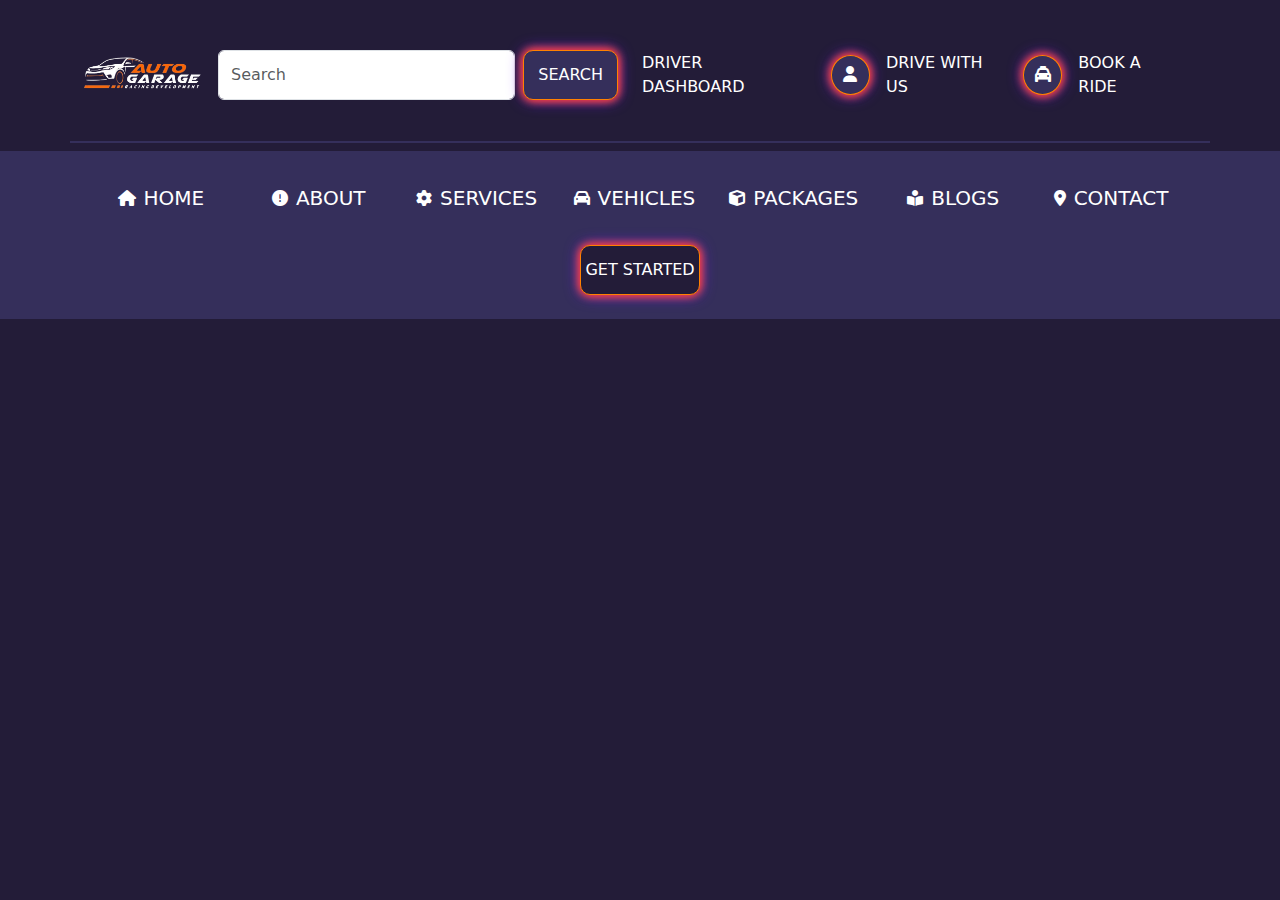
==== index.html @ aa37af59 "still-working" ====
<!DOCTYPE html>
<html lang="en">

<head>
    <meta charset="UTF-8">
    <meta name="viewport" content="width=device-width, initial-scale=1, shrink-to-fit=no">
    <title>Document</title>
    <link rel="stylesheet" href="assets/bootstrap-file/css/bootstrap.min.css">
    <link rel="stylesheet" href="style.css">
    <link rel="stylesheet" href="https://cdnjs.cloudflare.com/ajax/libs/font-awesome/6.7.2/css/all.min.css"
        integrity="sha512-Evv84Mr4kqVGRNSgIGL/F/aIDqQb7xQ2vcrdIwxfjThSH8CSR7PBEakCr51Ck+w+/U6swU2Im1vVX0SVk9ABhg=="
        crossorigin="anonymous" referrerpolicy="no-referrer" />
</head>

<body>
    <script src="assets/bootstrap-file/js/bootstrap.min.js"></script>

    <div class="main">

        <!-- nav-bar working is started -->
        <!-- nav-bar code is uploaded -->
        <nav class="navbar navbar-expand-lg ">
            <div class="container box-1">
                <a class="navbar-brand" href="#"><img src="assets/images/cargo-logo.png" width="120px" alt=""></a>
                <button class="navbar-toggler t-button" type="button" data-bs-toggle="collapse"
                    data-bs-target="#navbarSupportedContent" aria-controls="navbarSupportedContent"
                    aria-expanded="false" aria-label="Toggle navigation">
                    <span class="navbar-toggler-icon"></span>
                </button>
                <div class="collapse navbar-collapse" id="navbarSupportedContent">
                    <div class="div-form">
                        <form class="d-flex my-search-bar" role="search">
                            <input class="form-control me-2" type="search" placeholder="Search" aria-label="Search">
                            <button class="my-btn" type="submit">Search</button>

                            <div class="header-section">
                                <div class="container box-2">
                                    <div class="row">
                                        <div class="col d-flex justify-content-center align-items-center icn">
                                            <i class="fa-solid fa-house icn"></i>
                                            <p class="fw-medium fs-5 mt-3 mx-2">HOME</p>
                                        </div>
                                        <div class="col d-flex justify-content-center align-items-center icn">
                                            <i class="fa-solid fa-circle-exclamation"></i>
                                            <p class="fw-medium fs-5 mt-3 mx-2">ABOUT</p>
                                        </div>
                                        <div class="col d-flex justify-content-center align-items-center icn">
                                            <i class="fa-solid fa-gear"></i>
                                            <p class="fw-medium fs-5 mt-3 mx-2">SERVICES</p>
                                        </div>
                                        <div class="col d-flex justify-content-center align-items-center icn">
                                            <i class="fa-solid fa-car"></i>
                                            <P class="fw-medium fs-5 mt-3 mx-2"> VEHICLES</P>
                                        </div>
                                        <div class="col d-flex justify-content-center align-items-center icn">
                                            <i class="fa-solid fa-cube"></i>
                                            <P class="fw-medium fs-5 mt-3 mx-2">PACKAGES</P>
                                        </div>
                                        <div class="col d-flex justify-content-center align-items-center icn">
                                            <i class="fa-solid fa-book-open-reader"></i>
                                            <P class="fw-medium fs-5 mt-3 mx-2">BLOGS</P>
                                        </div>
                                        <div class="col d-flex justify-content-center align-items-center icn">
                                            <i class="fa-solid fa-location-dot"></i>
                                            <P class="fw-medium fs-5 mt-3 mx-2">CONTACT</P>
                                        </div>
                                        <div class="col d-flex justify-content-center align-items-center">
                                            <button>
                                                GET STARTED
                                            </button>
                                        </div>
                                    </div>
                                </div>
                            </div>

                        </form>
                    </div>
                    <div class="text-1 d-flex justify-content-center align-items-center mx-4 mt-3 fw-medium">
                        <p class="fs-6">DRIVER DASHBOARD</p>
                    </div>
                    <div class="my-icons d-flex justify-content-center align-items-center ">
                        <div class="car-icon">
                            <i class="fa-solid fa-user"></i>
                        </div>
                    </div>

                    <div class="text-1 d-flex justify-content-center align-items-center mx-3 mt-3 fw-medium">
                        <p class="fs-6">DRIVE WITH US </p>
                    </div>

                    <div class="my-icons d-flex justify-content-center align-items-center ">
                        <div class="car-icon">
                            <i class="fa-solid fa-taxi"></i>
                        </div>
                    </div>

                    <div class="text-1 d-flex justify-content-center align-items-center mx-3 mt-3 fw-medium">
                        <p class="fs-6">BOOK A RIDE </p>
                    </div>


                </div>



            </div>
        </nav>
        <!-- nav-bar working is completed -->

        <!-- header-section-working is started -->
        <div class="header-section-1">
            <div class="container box-2">
                <div class="row p-3">
                    <div class="col d-flex justify-content-center align-items-center icn">
                        <i class="fa-solid fa-house icn"></i>
                        <p class="fw-medium fs-5 mt-3 mx-2">HOME</p>
                    </div>
                    <div class="col d-flex justify-content-center align-items-center icn">
                        <i class="fa-solid fa-circle-exclamation"></i>
                        <p class="fw-medium fs-5 mt-3 mx-2">ABOUT</p>
                    </div>
                    <div class="col d-flex justify-content-center align-items-center icn">
                        <i class="fa-solid fa-gear"></i>
                        <p class="fw-medium fs-5 mt-3 mx-2">SERVICES</p>
                    </div>
                    <div class="col d-flex justify-content-center align-items-center icn">
                        <i class="fa-solid fa-car"></i>
                        <P class="fw-medium fs-5 mt-3 mx-2"> VEHICLES</P>
                    </div>
                    <div class="col d-flex justify-content-center align-items-center icn">
                        <i class="fa-solid fa-cube"></i>
                        <P class="fw-medium fs-5 mt-3 mx-2">PACKAGES</P>
                    </div>
                    <div class="col d-flex justify-content-center align-items-center icn">
                        <i class="fa-solid fa-book-open-reader"></i>
                        <P class="fw-medium fs-5 mt-3 mx-2">BLOGS</P>
                    </div>
                    <div class="col d-flex justify-content-center align-items-center icn">
                        <i class="fa-solid fa-location-dot"></i>
                        <P class="fw-medium fs-5 mt-3 mx-2">CONTACT</P>
                    </div>
                    <div class="col d-flex justify-content-center align-items-center gts-btn mt-2 p-2">
                        <button>
                            GET STARTED
                        </button>
                    </div>
                </div>
            </div>
        </div>
        <!-- header-section-working is complted -->

        <!-- content-section is started -->
        <div class="content-section">
            <div class="container">

              
            </div>
        </div>


















    </div>
</body>

</html>
---- style.css ----
*{
    margin: 0;
    padding: 0;
box-sizing: border-box;
}

body{
    background-color: #231c38;
}

.box-1{
    background-color: #231c38;
    width: 100%;
    height: 15vh;
    /* box-shadow: 0 -5 10px #FF1E53, 0 -5 10px #FF8101, 0 -5 15px #6720FF; */
    border-bottom: 2px solid #352f5b;
}

.t-button{
    background-color: white;
}

.my-search-bar{
    width: 400px;
    height: 50px;
    /* background-color: palevioletred; */
    border-radius: 15px;
    /* color: white; */
    
}
.my-btn{
width: 130px;
height: 50px;
background-color: #352f5b;

border-radius: 10px;
border: none;
color: white;
border: 5px solid #6720FF #FF1E5E #FF8101;
}

.my-btn {
    border: 1px solid #FF8101;
    /* padding: 20px; */
    color: white;
    background-color: #352f5b; /* Dark Background for Glow Effect */
    text-align: center;
    text-transform: uppercase;
    box-shadow: 0 0 10px #FF1E53, 0 0 10px #FF8101, 0 0 15px #6720FF;
}


.my-icons{
    width: 40px;
    height: 40px;
    border-radius: 50%;
    background-color: #352f5b;
    color: white;
}

.my-icons{
    border: 1px solid #FF8101;
    /* padding: 20px; */
    color: white;
    background-color: #352f5b; /* Dark Background for Glow Effect */
    text-align: center;
    text-transform: uppercase;
    box-shadow: 0 0 10px #FF1E53, 0 0 10px #FF8101, 0 0 15px #6720FF;
}



.div-form{
    /* background-color: brown; */
    color: white;
}

.text-1{
    display: inline-block;
    position: relative;
    color: white;
    cursor: pointer;
}

.text-1::after {
    content: "";
    position: absolute;
    left: 0;
    bottom: -3px; /* Underline position */
    width: 0;
    height: 2px; /* Underline thickness */
    box-shadow: 0 0 10px #FF1E53, 0 0 10px #FF8101, 0 0 15px #6720FF;
    background-color: #FF8101; /* Underline color */
    transition: width 0.3s ease-in-out;
}

.text-1:hover::after {
    width: 100%; /* Full underline on hover */
}

.header-section-1{
    background-color: #352f5b;
}


.box-2{
    /* background-color: #FF1E5E; */
}

.row{
    /* background-color: yellowgreen; */

}

.col{
/* background-color: lightblue; */
}

.icn{
    color: white;
    cursor: pointer;
    display: inline-block;
    position: relative;
}

.icn::after {
    content: "";
    position: absolute;
    left: 0;
    bottom: -3px; /* Underline position */
    width: 0;
    height: 2px; /* Underline thickness */
    box-shadow: 0 0 10px #FF1E53, 0 0 10px #FF8101, 0 0 15px #6720FF;
    background-color: #FF8101; /* Underline color */
    transition: width 0.3s ease-in-out;
}

.icn:hover::after {
    width: 100%; /* Full underline on hover */
}



.gts-btn button{
    width: 120px;
    height: 50px;
    color: white;
     background-color: #231c38;
     border-radius: 10px;
     border:1px solid #FF8101;
    box-shadow: 0 0 10px #FF1E53, 0 0 10px #FF8101, 0 0 15px #6720FF;
}

.gts-btn button:hover{
    background-color: #352f5b;
    border: 1px solid white;
}




















/* Extra small devices (phones, less than 576px) */
@media (max-width: 575.98px) {
    body {
      /* background-color: lightblue; */
    }

    .header-section{
        display: none;
    }

    .header-section-1{
        display: none;
    }
  }
  
  /* Small devices (tablets, 576px and up) */
  @media (min-width: 576px) and (max-width: 767.98px) {
    body {
      /* background-color: lightgreen; */
    }

    .header-section{
        display: none;
    }
    .header-section-1{
        display: none;
    }

  }
  
  /* Medium devices (desktops, 768px and up) */
  @media (min-width: 768px) and (max-width: 991.98px) {
    body {
      /* background-color: lightcoral; */
    }

    .header-section{
        display: none;
    }

    .header-section-1{
        display: none;
    }
  }
  
  /* Large devices (large desktops, 992px and up) */
  @media (min-width: 992px) and (max-width: 1199.98px) {
    body {
      /* background-color: lightgoldenrodyellow; */
    }

    .header-section{
        display: none;
    }
  }
  
  /* Extra large devices (1200px and up) */
  @media (min-width: 1200px) {
    body {
      /* background-color: lightgray; */
    }
.header-section{
    display: none;
}



  }
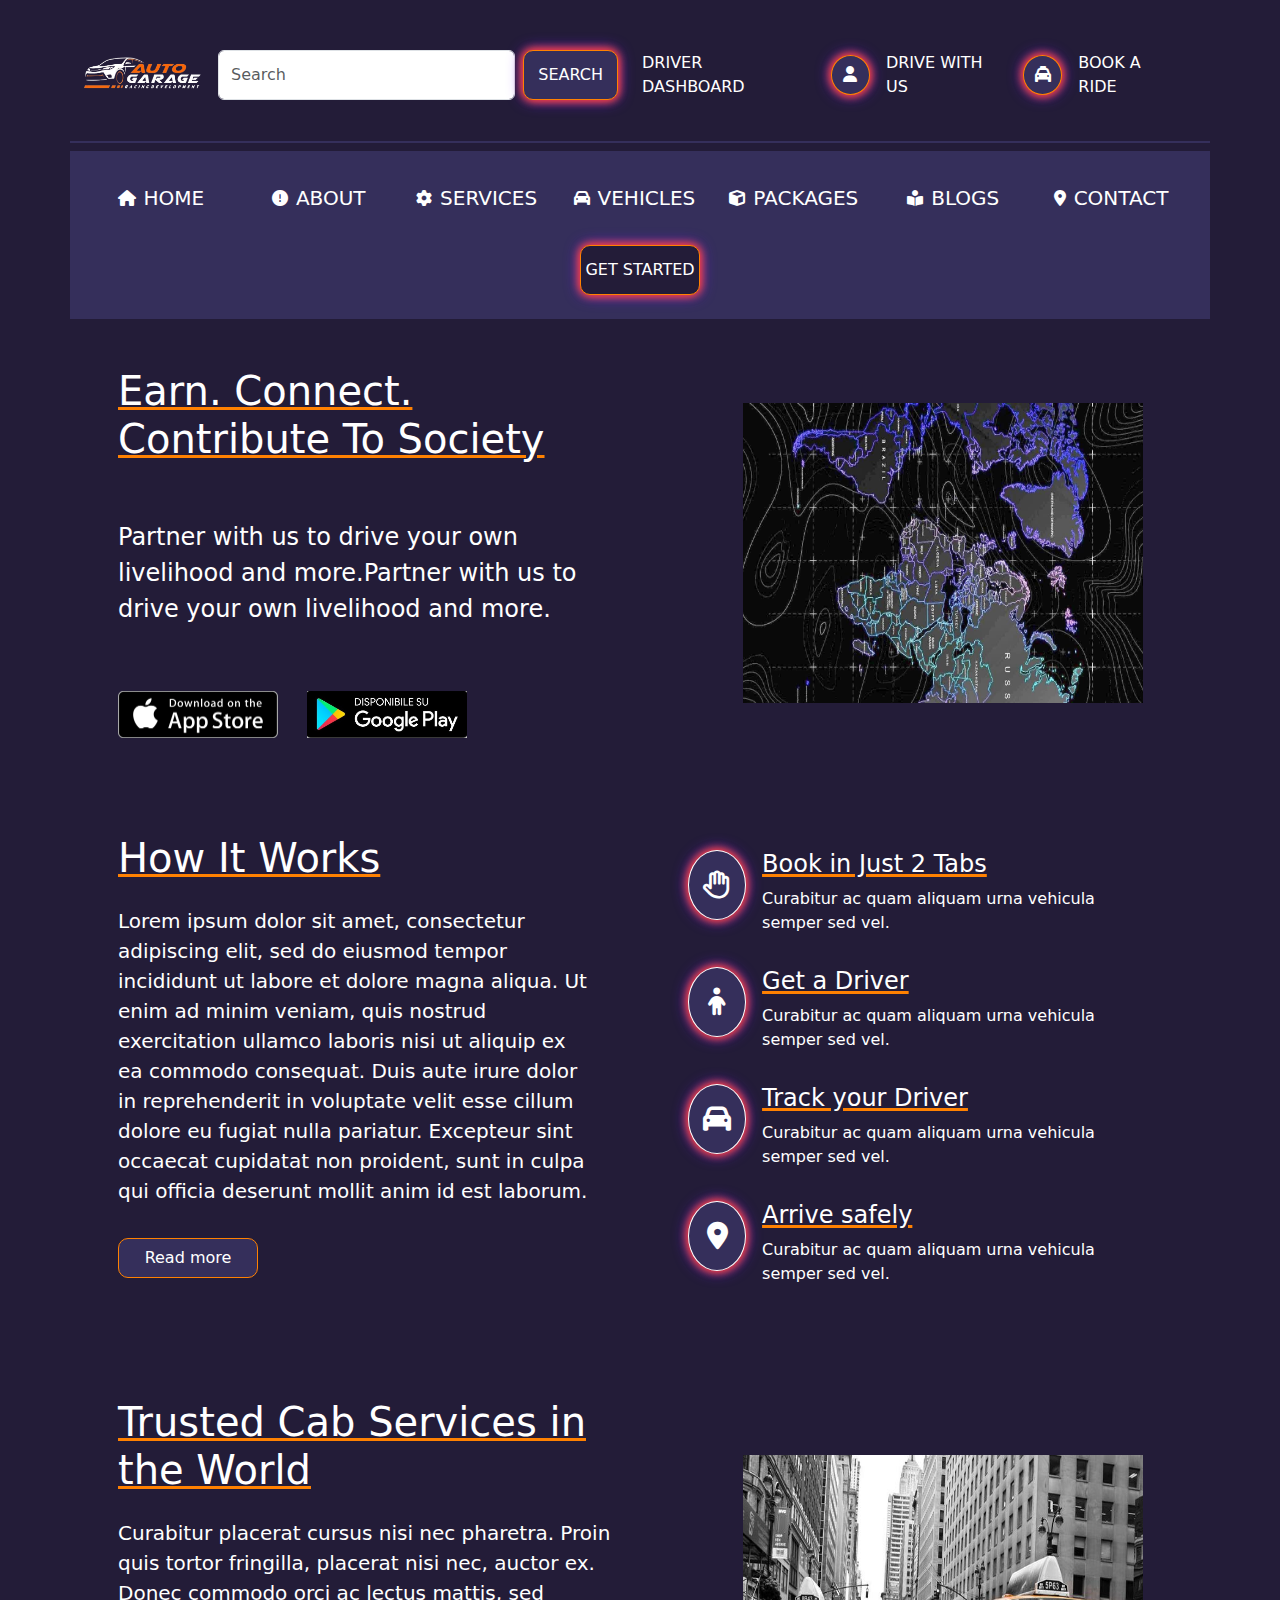
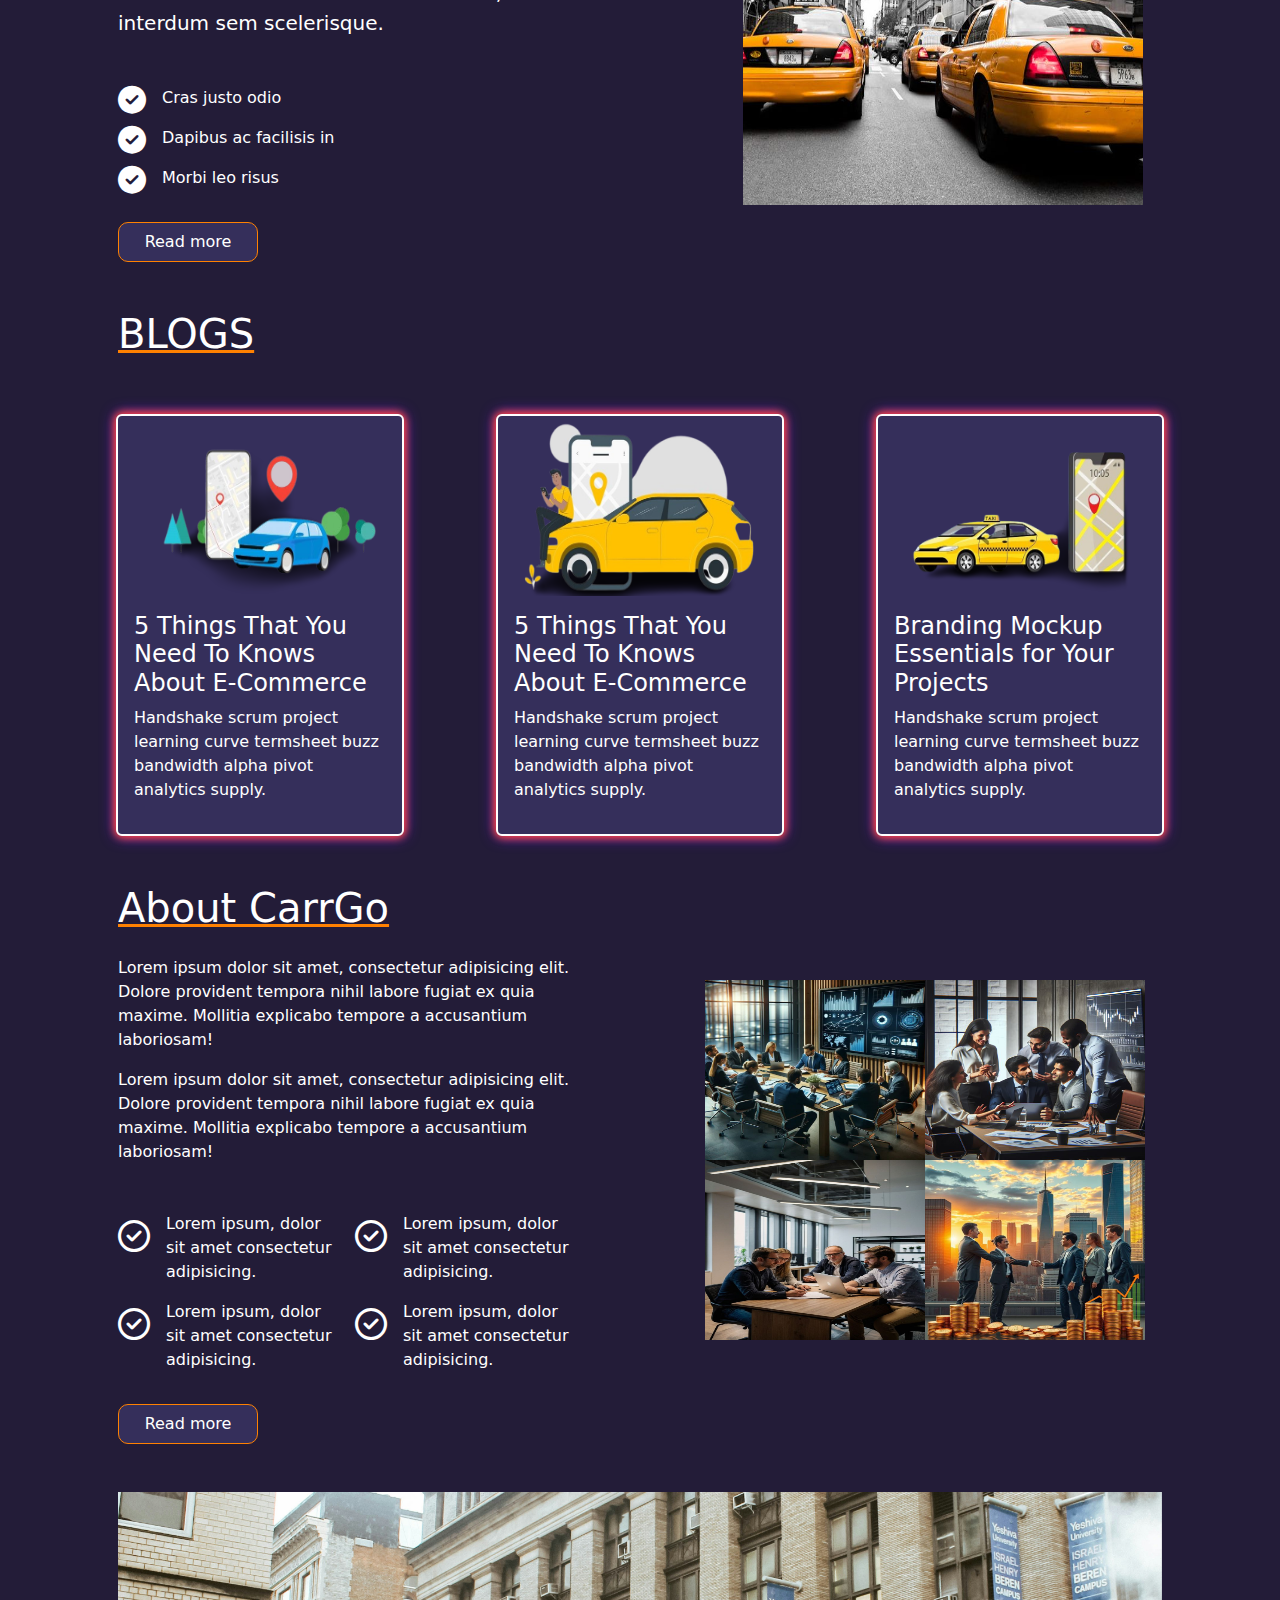
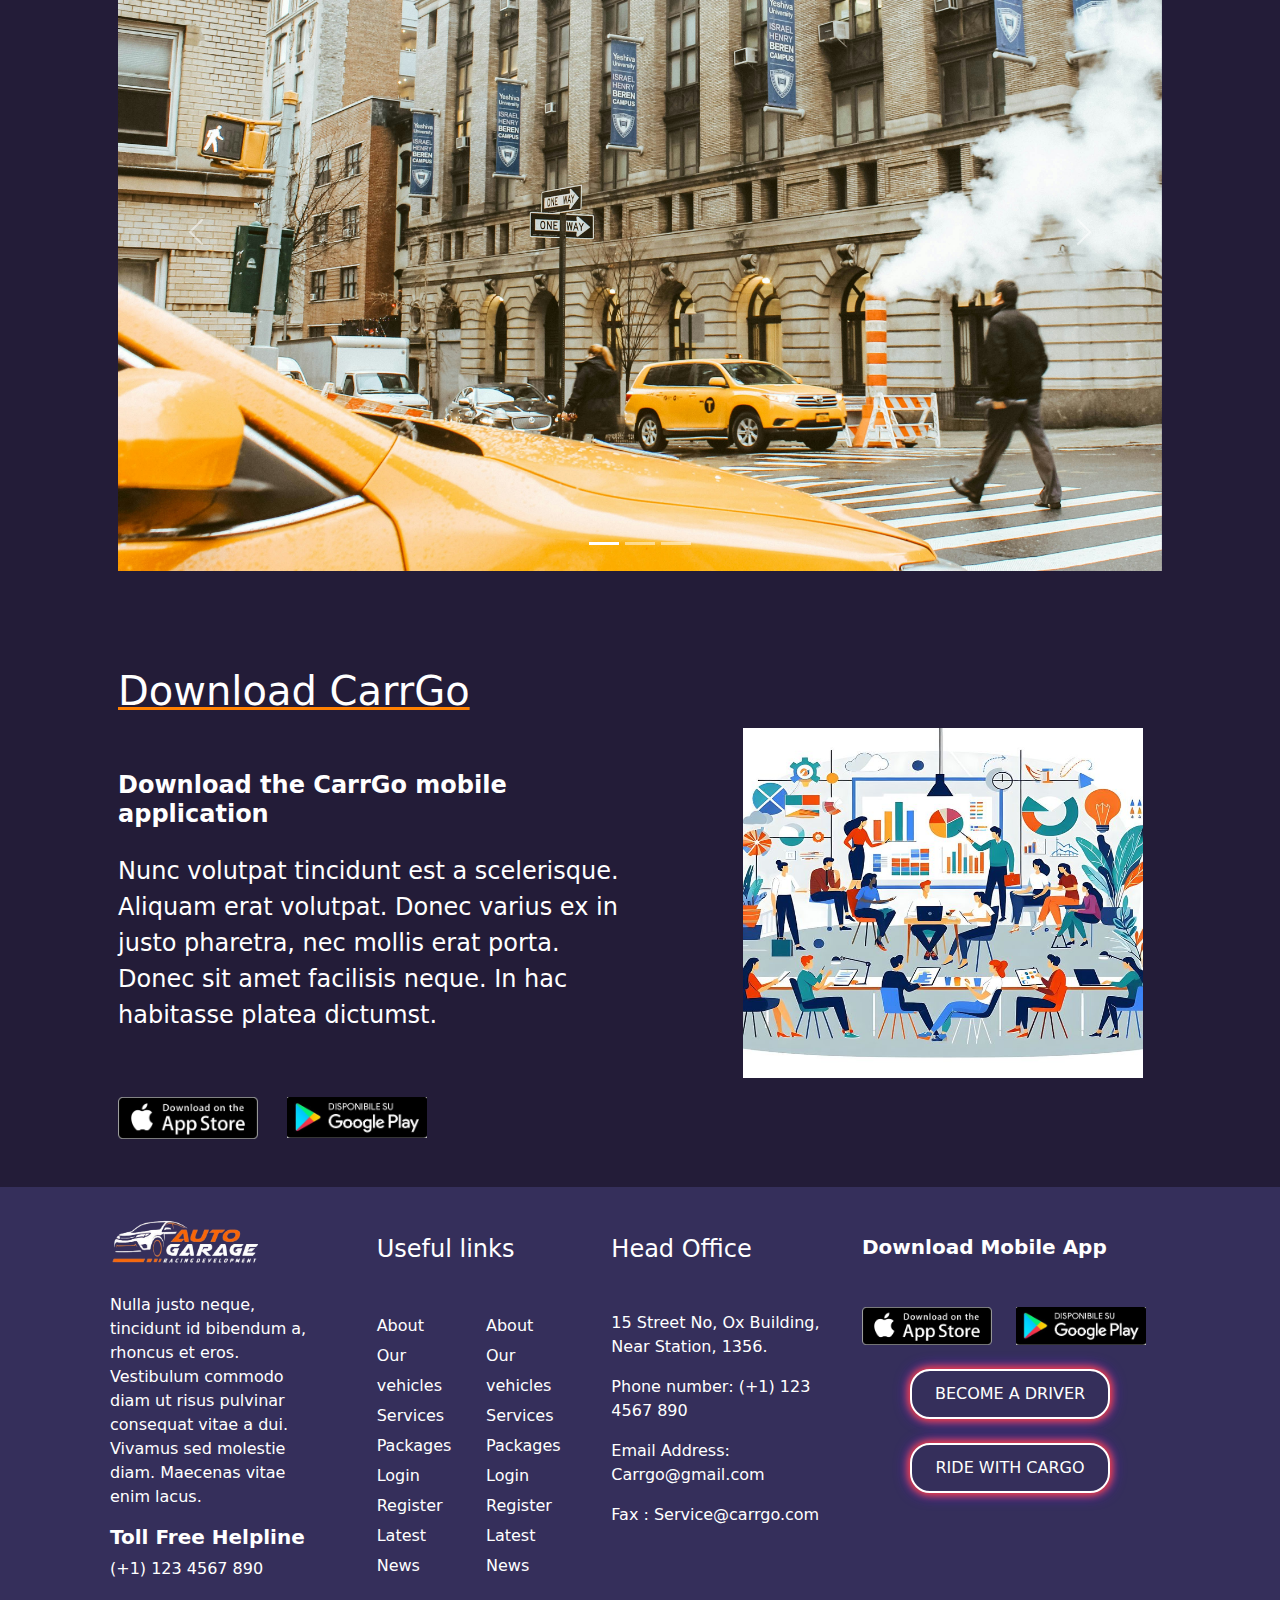
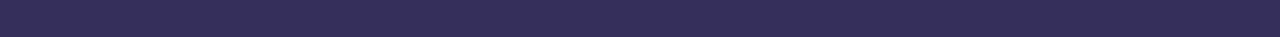
==== commit bf621b86: "Alhumdulillah finally landing page is done" ====
--- a/index.html
+++ b/index.html
@@ -149,32 +149,518 @@
         </div>
         <!-- header-section-working is complted -->
 
-        <!-- content-section is started -->
+        <!-- content-section-1 is started -->
         <div class="content-section">
             <div class="container">
 
-              
-            </div>
-        </div>
-
-
-
-
-
-
-
-
-
-
-
-
-
-
-
-
-
+                <div class="row">
+
+                    <div class="col-sm c-r-1 d-flex flex-column p-5">
+
+                        <h1 class="heading-1 fs-1">
+                            Earn. Connect. Contribute To Society
+                        </h1>
+
+                        <p class="text-2 fs-4 mt-5">Partner with us to drive your own livelihood and more.Partner with
+                            us to drive your own livelihood and more.</p>
+
+                        <div class="div-image  mt-5">
+
+                            <div class="images-apple-playstore">
+                                <img src="assets/images/app-store.png" alt="" width="160px " class="hover">
+                                <img src="assets/images/a154ed195519b1d7aa45cde1a9771713.jpg" alt="" width="160px"
+                                    class="mx-4 hover">
+                            </div>
+
+                        </div>
+
+
+                    </div>
+
+                    <div class="col-sm c-r-2 d-flex justify-content-center align-items-center">
+                        <div class="map-img">
+                            <img src="assets/images/map-1.jpg" alt="">
+                        </div>
+
+
+
+                    </div>
+
+
+                </div>
+
+
+            </div>
+        </div>
+
+        <!-- content-section-1 is completed -->
+
+        <!-- content-section-2 is started now -->
+        <div class="container">
+            <div class="row">
+
+                <div class="col-sm p-5">
+
+                    <h1 class="heading-1">How It Works</h1>
+
+                    <p class="text-2 fs-5 mt-4">Lorem ipsum dolor sit amet, consectetur adipiscing elit, sed do eiusmod
+                        tempor incididunt ut labore et dolore magna aliqua. Ut enim ad minim veniam, quis nostrud
+                        exercitation ullamco laboris nisi ut aliquip ex ea commodo consequat. Duis aute irure dolor in
+                        reprehenderit in voluptate velit esse cillum dolore eu fugiat nulla pariatur. Excepteur sint
+                        occaecat cupidatat non proident, sunt in culpa qui officia deserunt mollit anim id est laborum.
+                    </p>
+
+                    <button class="read-more-button mt-3"> Read more</button>
+
+                </div>
+
+                <div class="col-sm p-5">
+                    <div class="one-main-div d-flex mt-3">
+                        <div class="one-div d-flex justify-content-center align-items-center">
+                            <i class="fa-regular fa-hand hand-color fs-3"></i>
+                        </div>
+
+                        <div class="hand-text mx-3">
+                            <h1 class="heading-1 fs-4">Book in Just 2 Tabs</h1>
+                            <p class="text-2 fs-6">Curabitur ac quam aliquam urna vehicula semper sed vel.</p>
+                        </div>
+
+                    </div>
+
+                    <div class="one-main-div d-flex mt-3">
+                        <div class="one-div d-flex justify-content-center align-items-center">
+                            <i class="fa-solid fa-child hand-color fs-3"></i>
+                        </div>
+
+
+                        <div class="hand-text mx-3">
+                            <h1 class="heading-1 fs-4">Get a Driver</h1>
+                            <p class="text-2 fs-6">Curabitur ac quam aliquam urna vehicula semper sed vel.</p>
+                        </div>
+
+                    </div>
+
+                    <div class="one-main-div d-flex mt-3">
+                        <div class="one-div d-flex justify-content-center align-items-center">
+                            <i class="fa-solid fa-car  hand-color fs-3"></i>
+                        </div>
+
+                        <div class="hand-text mx-3">
+                            <h1 class="heading-1 fs-4">Track your Driver</h1>
+                            <p class="text-2 fs-6">Curabitur ac quam aliquam urna vehicula semper sed vel.</p>
+                        </div>
+
+                    </div>
+
+                    <div class="one-main-div d-flex mt-3">
+                        <div class="one-div d-flex justify-content-center align-items-center">
+                            <i class="fa-solid fa-location-dot hand-color fs-3"></i>
+                        </div>
+
+                        <div class="hand-text mx-3">
+                            <h1 class="heading-1 fs-4">Arrive safely</h1>
+                            <p class="text-2 fs-6">Curabitur ac quam aliquam urna vehicula semper sed vel.</p>
+                        </div>
+
+                    </div>
+                </div>
+            </div>
+        </div>
+        <!-- content-section-2 is complted now -->
+
+        <!-- content-section-3 is started now -->
+
+        <div class="container">
+            <div class="row">
+                <div class="col-sm p-5">
+
+                    <h1 class="heading-1">Trusted Cab Services
+                        in the World</h1>
+                    <p class="text-2 fs-5 mt-4">
+                        Curabitur placerat cursus nisi nec pharetra. Proin quis tortor fringilla, placerat nisi nec,
+                        auctor ex. Donec commodo orci ac lectus mattis, sed interdum sem scelerisque.
+                    </p>
+
+
+                    <div class="check-div d-flex mt-5">
+                        <i class="fa-solid fa-circle-check hand-color fs-3"></i>
+                        <p class="text-2 fs-6 mx-3">Cras justo odio</p>
+                    </div>
+
+                    <div class="check-div d-flex">
+                        <i class="fa-solid fa-circle-check hand-color fs-3"></i>
+                        <p class="text-2 fs-6 mx-3">Dapibus ac facilisis in</p>
+                    </div>
+
+                    <div class="check-div d-flex">
+                        <i class="fa-solid fa-circle-check hand-color fs-3"></i>
+                        <p class="text-2 fs-6 mx-3">Morbi leo risus</p>
+                    </div>
+
+                    <button class="read-more-button mt-3"> Read more</button>
+
+                </div>
+
+                <div class="col-sm d-flex justify-content-center align-items-center ">
+                    <div class="car-img">
+                        <img src="assets/images/car-taxi.jpg" alt="">
+                    </div>
+                </div>
+            </div>
+        </div>
+
+        <!-- content-section-3 is completed now -->
+
+        <!-- content-section-5 heading is started now  -->
+        <div class="container">
+            <div class="row">
+                <div class="col-sm px-5">
+                    <h1 class="heading-1">
+                        BLOGS
+                    </h1>
+                </div>
+            </div>
+        </div>
+        <!-- content-section-5 heading is completed now  -->
+
+
+        <!-- content-section-5 is started now -->
+        <div class="container">
+
+            <div class="row">
+
+                <div class="col-sm box-4 d-flex justify-content-center mt-5">
+                    <div class="card card-1" style="width: 18rem;">
+                        <div class="car-1-img mx-4">
+                            <img src="assets/images/car-2.png" class="card-img-top" alt="...">
+                        </div>
+                        <div class="card-body">
+                            <h4 class="text-3">5 Things That You Need To Knows About E-Commerce</h4>
+                            <p class="text-3">Handshake scrum project learning curve termsheet buzz bandwidth alpha
+                                pivot analytics supply.</p>
+                        </div>
+                    </div>
+                </div>
+
+
+                <div class="col-sm d-flex justify-content-center mt-5">
+                    <div class="card card-1" style="width: 18rem;">
+                        <div class="car-1-img mx-3">
+                            <img src="assets/images/car-3-removebg-preview.png" class="card-img-top" alt="...">
+                        </div>
+                        <div class="card-body">
+                            <h4 class="text-3">5 Things That You Need To Knows About E-Commerce</h4>
+                            <p class="text-3">Handshake scrum project learning curve termsheet buzz bandwidth alpha
+                                pivot analytics supply.</p>
+                        </div>
+                    </div>
+
+                </div>
+
+
+                <div class="col-sm d-flex justify-content-center mt-5">
+
+                    <div class="card card-1" style="width: 18rem;">
+                        <div class="car-1-img mx-3">
+                            <img src="assets/images/car-4.png" class="card-img-top" alt="...">
+                        </div>
+                        <div class="card-body">
+                            <h4 class="text-3">Branding Mockup Essentials for Your Projects</h4>
+                            <p class="text-3">Handshake scrum project learning curve termsheet buzz bandwidth alpha
+                                pivot analytics supply.</p>
+                        </div>
+                    </div>
+
+                </div>
+
+            </div>
+        </div>
+        <!-- content-section-5 is complted now -->
+
+        <!-- content-section-6 is started now -->
+        <div class="container mt-5">
+
+            <div class="row">
+
+                <div class="col-sm px-5">
+                    <h1 class="heading-1">About CarrGo</h1>
+
+                    <p class="text-3 mt-4">Lorem ipsum dolor sit amet, consectetur adipisicing elit. Dolore provident
+                        tempora nihil labore fugiat ex quia maxime. Mollitia explicabo tempore a accusantium laboriosam!
+                    </p>
+
+                    <p class="text-3">Lorem ipsum dolor sit amet, consectetur adipisicing elit. Dolore provident tempora
+                        nihil labore fugiat ex quia maxime. Mollitia explicabo tempore a accusantium laboriosam!</p>
+
+                    <div class="my-second-icons-div d-flex mt-5">
+                        <div class="right-check-icons d-flex ">
+
+                            <i class="fa-regular fa-circle-check hand-color fs-2 mt-2"></i>
+                            <p class="text-3 mx-3">Lorem ipsum, dolor sit amet consectetur adipisicing.</p>
+                        </div>
+
+                        <div class="right-check-icons d-flex ">
+
+                            <i class="fa-regular fa-circle-check hand-color fs-2 mt-2"></i>
+                            <p class="text-3 mx-3">Lorem ipsum, dolor sit amet consectetur adipisicing.</p>
+                        </div>
+
+                    </div>
+
+                    <div class="my-second-icons-div d-flex">
+                        <div class="right-check-icons d-flex ">
+
+                            <i class="fa-regular fa-circle-check hand-color fs-2 mt-2"></i>
+                            <p class="text-3 mx-3">Lorem ipsum, dolor sit amet consectetur adipisicing.</p>
+                        </div>
+
+                        <div class="right-check-icons d-flex ">
+
+                            <i class="fa-regular fa-circle-check hand-color fs-2 mt-2"></i>
+                            <p class="text-3 mx-3">Lorem ipsum, dolor sit amet consectetur adipisicing.</p>
+                        </div>
+
+                    </div>
+
+                    <button class="read-more-button mt-3"> Read more</button>
+
+                </div>
+
+
+
+                <div class="col-sm p-5">
+
+                    <div class="collage-image-2 d-flex justify-content-center mt-5">
+                        <div class="collage-image-child-1">
+                            <img src="assets/images/collage-2.jpg" alt="">
+                        </div>
+
+                        <div class="collage-image-child-2">
+                            <img src="assets/images/collage-1.jpg" alt="">
+                        </div>
+
+
+                    </div>
+
+                    <div class="collage-image-2 d-flex justify-content-center">
+                        <div class="collage-image-child-1">
+                            <img src="assets/images/collage-4.jpg" alt="">
+                        </div>
+
+                        <div class="collage-image-child-2">
+                            <img src="assets/images/collage-3.jpg" alt="">
+                        </div>
+
+
+                    </div>
+
+
+                </div>
+
+            </div>
+
+        </div>
+<!-- content-section-6 is completed now -->
+
+<!-- content-secction-7 is started-now  -->
+
+<div class="container p-5">
+
+    <div id="carouselExampleIndicators" class="carousel slide" data-bs-ride="carousel">
+        <div class="carousel-indicators">
+          <button type="button" data-bs-target="#carouselExampleIndicators" data-bs-slide-to="0" class="active" aria-current="true" aria-label="Slide 1"></button>
+          <button type="button" data-bs-target="#carouselExampleIndicators" data-bs-slide-to="1" aria-label="Slide 2"></button>
+          <button type="button" data-bs-target="#carouselExampleIndicators" data-bs-slide-to="2" aria-label="Slide 3"></button>
+        </div>
+        <div class="carousel-inner">
+          <div class="carousel-item active">
+            <img src="assets/images/taxi1.jpg" class="d-block w-100" alt="...">
+          </div>
+          <div class="carousel-item">
+            <img src="assets/images/taxi-3.jpg" class="d-block w-100" alt="...">
+          </div>
+          <div class="carousel-item">
+            <img src="assets/images/new-york-2253292_1280.jpg" class="d-block w-100" alt="...">
+          </div>
+        </div>
+        <button class="carousel-control-prev" type="button" data-bs-target="#carouselExampleIndicators" data-bs-slide="prev">
+          <span class="carousel-control-prev-icon" aria-hidden="true"></span>
+          <span class="visually-hidden">Previous</span>
+        </button>
+        <button class="carousel-control-next" type="button" data-bs-target="#carouselExampleIndicators" data-bs-slide="next">
+          <span class="carousel-control-next-icon" aria-hidden="true"></span>
+          <span class="visually-hidden">Next</span>
+        </button>
+      </div>
+
+</div>
+
+<!-- content-secction-7 is complted-now  -->
+
+<!-- content-section-8 is started now -->
+<div class="container">
+
+    <div class="row">
+
+
+        <div class="col-sm c-r-1 d-flex flex-column p-5">
+
+            <h1 class="heading-1 fs-1">
+                Download CarrGo
+            </h1>
+
+            <h4 class="text-3 fw-bold mt-5">Download the CarrGo mobile application</h4>
+
+            <p class="text-2 fs-4 fw-light mt-3">Nunc volutpat tincidunt est a scelerisque. Aliquam erat volutpat. Donec varius ex in justo pharetra, nec mollis erat porta. Donec sit amet facilisis neque. In hac habitasse platea dictumst.</p>
+
+            <div class="div-image-1  mt-5">
+
+                <div class="images-apple-playstore-again-responsive">
+                    <img src="assets/images/app-store.png" alt="" width="140px " class="hover">
+                    <img src="assets/images/a154ed195519b1d7aa45cde1a9771713.jpg" alt="" width="140px"
+                        class="mx-4 hover">
+                </div>
+
+            </div>
+
+
+        </div>
+
+        <div class="col-sm c-r-2 d-flex justify-content-center align-items-center">
+            <div class="map-imges">
+                <img src="assets/images/illustrator.jpg" alt="">
+            </div>
+
+
+
+        </div>
+
+
+       
 
     </div>
+
+</div>
+<!-- content-section-8 is completed now -->
+
+<!--last-footer- is started now-->
+<footer>
+ <div class="container last-footer-container">
+
+    <div class="row p-4">
+
+
+<div class="col-sm footer-first-col px-3">
+
+    <div class="logo-img mt-2">
+        <img src="assets/images/cargo-logo.png" alt="">
+    </div>
+
+    <p class="text-2 mt-4">Nulla justo neque, tincidunt id bibendum a, rhoncus et eros. Vestibulum commodo diam ut risus pulvinar consequat vitae a dui. Vivamus sed molestie diam. Maecenas vitae enim lacus.</p>
+
+    <h3 class="text-2 fs-5 fw-bold ">Toll Free Helpline</h3>
+    <p class="text-2">
+        (+1) 123 4567 890
+    </p>
+</div>
+<div class="col-sm footer-second-col px-3">
+<h4 class="text-2 mx-3 mt-4 ">
+    Useful links
+</h4>
+
+<div class="ul-div d-flex">
+
+<ul class="mt-4 p-3 ">
+    <li class="text-2">About</li>
+    <li class="text-2">Our vehicles</li>
+    <li class="text-2">Services</li>
+    <li class="text-2">Packages</li>
+    <li class="text-2">Login</li>
+    <li class="text-2">Register</li>
+    <li class="text-2">Latest News</li>
+</ul>
+
+<ul class="mt-4 p-3">
+    <li class="text-2">About</li>
+    <li class="text-2">Our vehicles</li>
+    <li class="text-2">Services</li>
+    <li class="text-2">Packages</li>
+    <li class="text-2">Login</li>
+    <li class="text-2">Register</li>
+    <li class="text-2">Latest News</li>
+</ul>
+
+</div>
+
+</div>
+<div class="col-sm footer-second-col px-3">
+    <h4 class="text-2 mt-4">
+        Head Office
+    </h4>
+
+    <p class="text-2 mt-5">15 Street No, Ox Building,
+        Near Station, 1356.</p>
+
+        <p class="text-2">Phone number: (+1) 123 4567 890</p>
+        <p class="text-2">
+            Email Address: Carrgo@gmail.com
+        </p>
+
+        <p class="text-2">Fax : Service@carrgo.com</p>
+
+   
+
+</div>
+<div class="col-sm footer-second-col px-3">
+    <h4 class="text-2 mt-4 fs-5 fw-bold">
+        Download Mobile App
+    </h4>
+    <div class="div-image-4  mt-5">
+
+        <div class="images-apple-playstore d-flex">
+            <img src="assets/images/app-store.png" alt="" width="130px " class="hover">
+            <img src="assets/images/a154ed195519b1d7aa45cde1a9771713.jpg" alt="" width="130px"
+                class="mx-4 hover">
+        </div>
+
+        <button class="second-last-button mt-4 mx-5">
+            BECOME A DRIVER
+        </button>
+
+        <button class="last-button mt-4 mx-5 ">
+           RIDE WITH CARGO
+        </button>
+
+
+</div>
+
+    </div>
+  
+ </div>
+
+
+
+
+
+
+
+
+
+
+
+
+
+
+
+
+
+
+
+    </div>
+</footer>
+
+<!--last-footer- is compltednow-->
+
 </body>
 
 </html>--- a/style.css
+++ b/style.css
@@ -98,7 +98,7 @@
     width: 100%; /* Full underline on hover */
 }
 
-.header-section-1{
+.box-2{
     background-color: #352f5b;
 }
 
@@ -156,9 +156,229 @@
     border: 1px solid white;
 }
 
-
-
-
+.container{
+    /* border: 2px solid yellowgreen; */
+}
+
+.heading-1{
+    color: white;
+}
+
+.text-2{
+    color: white;
+}
+
+.images-apple-playstore{
+    cursor: pointer;
+}
+
+.hover:hover{
+    transform: scale(1.1);
+    border: 1px solid white;
+    box-shadow: 0 0 10px #FF1E53, 0 0 10px #FF8101, 0 0 15px #6720FF;
+}
+
+.col-6{
+    border: 2px solid white;
+}
+.map-img{
+    background-color: red;
+    width: 400px;
+    height: 300px;
+
+}
+
+.map-img img{
+    width: 100%;
+    height: 100%;
+}
+
+.heading-1{
+    text-decoration: 3px solid #FF8101 underline;
+}
+
+.read-more-button{
+    width: 140px;
+    height: 40px;
+    background-color:#352f5b;
+    color: white;
+    border-radius: 10px;
+    border: 1px solid #FF8101;
+}
+
+.read-more-button:hover{
+transform: scale(1.1);
+border: 1px solid white;
+box-shadow: 0 0 10px #FF1E53, 0 0 10px #FF8101, 0 0 15px #6720FF;
+}
+
+.one-div{
+    background-color: #352f5b;
+    border: 1px solid white;
+    width: 70px;
+    height: 70px;
+    border-radius: 50%;
+box-shadow: 0 0 10px #FF1E53, 0 0 10px #FF8101, 0 0 15px #6720FF;
+
+}
+
+.hand-color{
+    color: white;
+}
+
+.text-2{
+    /* background-color: yellowgreen; */
+}
+
+
+.one-main-div{
+    /* background-color: palevioletred; */
+    /* border: 1px solid white; */
+    /* border-radius: 10px; */
+}
+
+.car-img{
+    width: 400px;
+    height: 350px;
+/* background-color: yellowgreen; */
+}
+
+.car-img img{
+    width: 100%;
+    height: 100%;
+}
+
+.text-3{
+    color: white;
+}
+
+.box-4{
+    /* background-color: yellowgreen; */
+    
+}
+
+.card-1{
+    background-color: #352f5b;
+    border: 2px solid white;
+box-shadow: 0 0 10px #FF1E53, 0 0 10px #FF8101, 0 0 15px #6720FF;
+
+}
+
+.car-1-img{
+    width: 250px;
+    height: 180px;
+    /* background-color: lightblue; */
+}
+
+.car-1-img img{
+    width: 100%;
+    height: 100%;
+}
+
+.my-second-icons-div{
+    /* background-color: yellowgreen; */
+}
+
+.collage-image-2{
+    /* background-color: yellowgreen; */
+}
+
+.collage-image-child-1{
+    /* background-color: lightblue; */
+    width: 220px;
+    height: 180px;
+}
+
+.collage-image-child-1 img{
+    width: 100%;
+    height: 100%;
+}
+
+.collage-image-child-2{
+    background-color: rgb(90, 50, 111);
+    width: 220px;
+    height: 180px;
+}
+
+.collage-image-child-2 img{
+    width: 100%;
+    height: 100%;
+}
+
+.map-imges{
+    width: 400px;
+    height: 350px;
+    /* background-color: yellowgreen; */
+}
+
+.map-imges img{
+    width: 100%;
+    height: 100%;
+}
+
+.last-footer-container{
+    background-color: #352f5b;
+}
+
+.footer-first-col{
+    background-color: #352f5b;
+}
+
+.logo-img{
+    /* background-color: yellowgreen; */
+    width: 150px;
+    height: 50px;
+}
+
+.logo-img img{
+    width: 100%;
+    height: 100%;
+}
+
+.footer-second-col{
+    background-color: #352f5b;
+}
+
+ul{
+    list-style:none;
+    line-height: 30px;
+    /* background-color: yellowgreen */
+}
+
+ul li:hover{
+    cursor: pointer;
+    text-decoration: 1px solid #FF8101 underline;
+}
+
+.second-last-button{
+    width: 200px;
+    height: 50px;
+    border-radius: 20px;
+    background-color: #352f5b;
+    color: white;
+    border: 2px solid white;
+box-shadow: 0 0 10px #FF1E53, 0 0 10px #FF8101, 0 0 15px #6720FF;
+
+}
+
+.last-button{
+    width: 200px;
+    height: 50px;
+    border-radius: 20px;
+    border: 2px solid white;
+    background-color: #352f5b;
+    color: white;
+box-shadow: 0 0 10px #FF1E53, 0 0 10px #FF8101, 0 0 15px #6720FF;
+
+}
+
+.last-button:hover{
+cursor: pointer;
+}
+
+footer{
+    background-color: #352f5b;
+}
 
 
 
@@ -188,6 +408,48 @@
     .header-section-1{
         display: none;
     }
+
+    .c-r-1{
+        display: flex;
+        justify-content: center;
+    }
+
+    .c-r-2{
+        display: flex;
+        justify-content: center;
+    }
+
+    .div-image{
+        display: none;
+    }
+
+    .map-img:hover{
+
+    }
+    
+    .car-img{
+        display: flex;
+        justify-content: center;
+        width: 300px;
+        height: 250px;
+    }
+
+    .map-img{
+        width: 350px;
+        height: 250px;
+        display: flex;
+        justify-content: center;
+    }
+
+    .images-apple-playstore-again-responsive{
+        display: flex;
+    }
+
+
+   
+
+
+
   }
   
   /* Small devices (tablets, 576px and up) */
@@ -203,6 +465,27 @@
         display: none;
     }
 
+    .c-r-1{
+        display: flex;
+        justify-content: center;
+    }
+
+    .c-r-2{
+        display: flex;
+        justify-content: center;
+    }
+
+    .car-img{
+        display: flex;
+        justify-content: center;
+    }
+
+    .images-apple-playstore-again-responsive{
+        display: flex;
+    }
+
+    
+    
   }
   
   /* Medium devices (desktops, 768px and up) */
@@ -218,6 +501,18 @@
     .header-section-1{
         display: none;
     }
+
+    .c-r-1{
+        display: flex;
+        justify-content: center;
+    }
+
+    .c-r-2{
+        display: flex;
+        justify-content: center;
+    }
+    
+    
   }
   
   /* Large devices (large desktops, 992px and up) */
@@ -229,6 +524,7 @@
     .header-section{
         display: none;
     }
+
   }
   
   /* Extra large devices (1200px and up) */
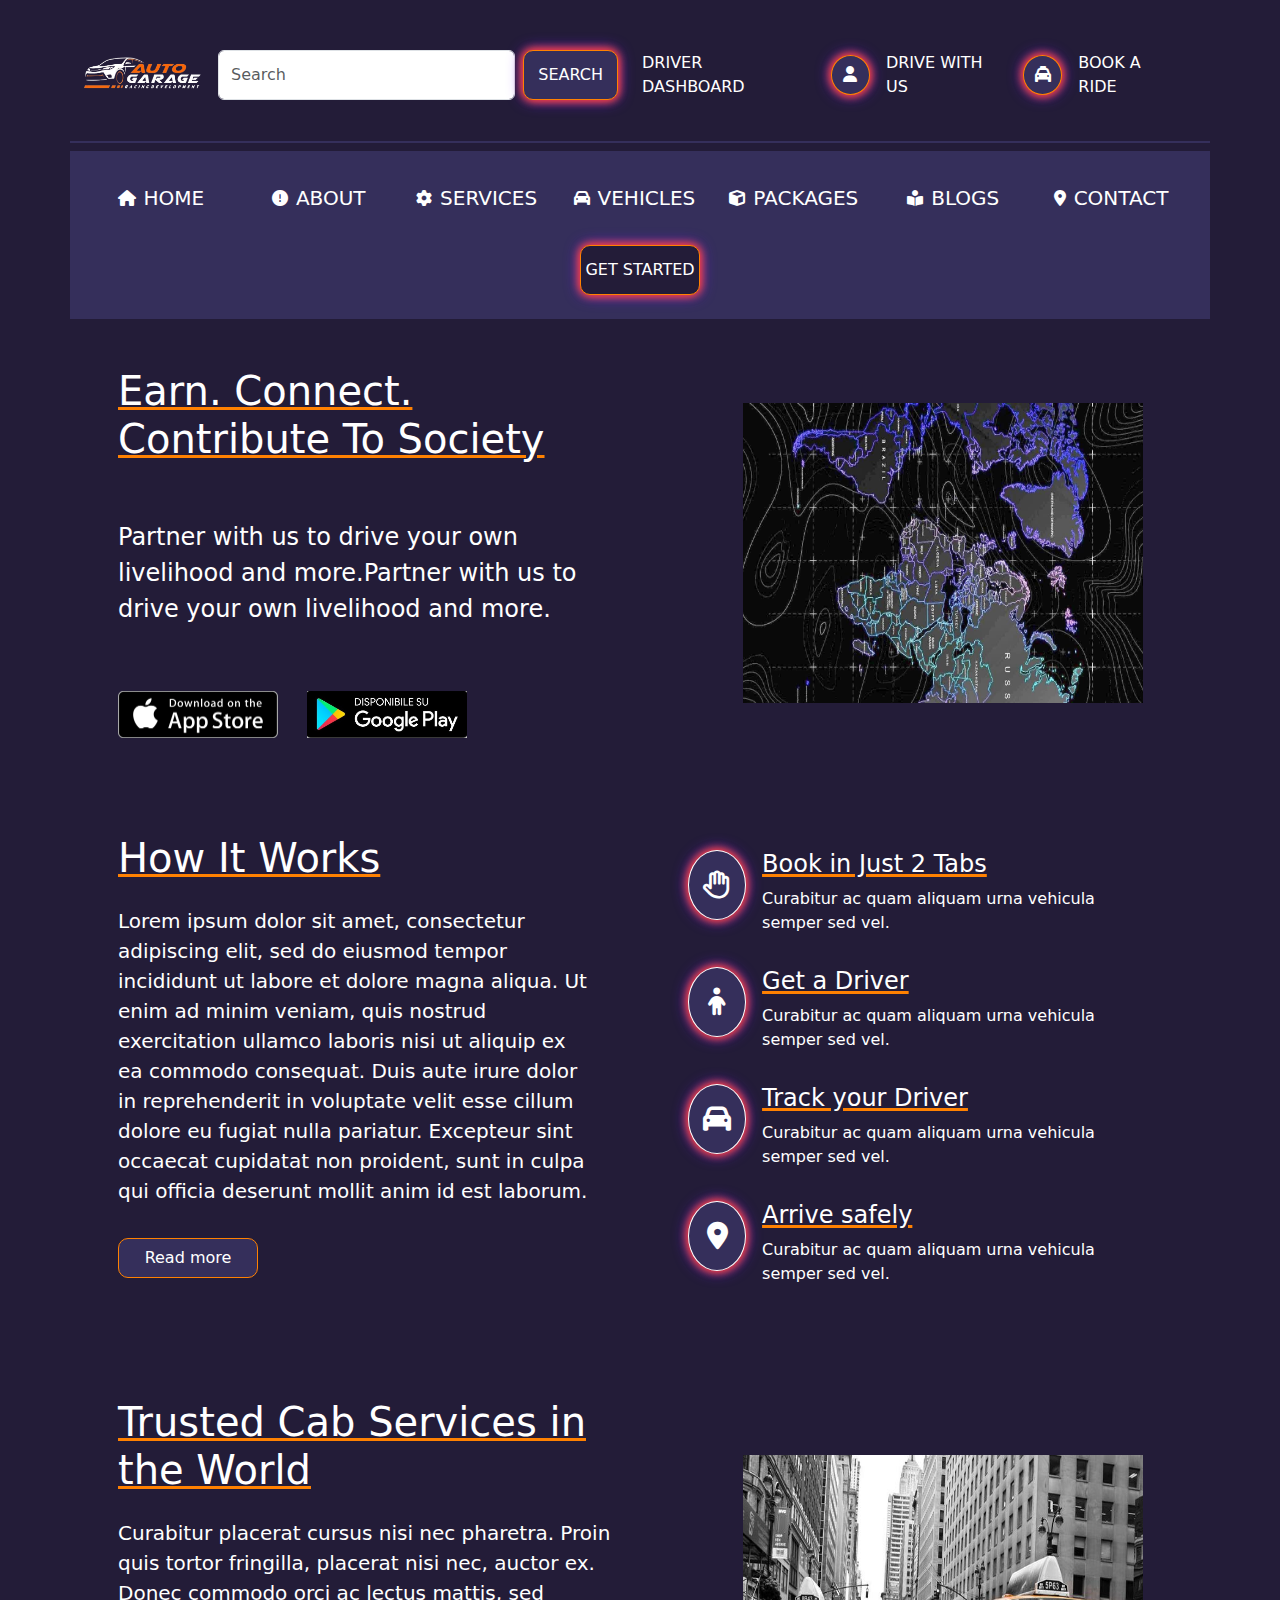
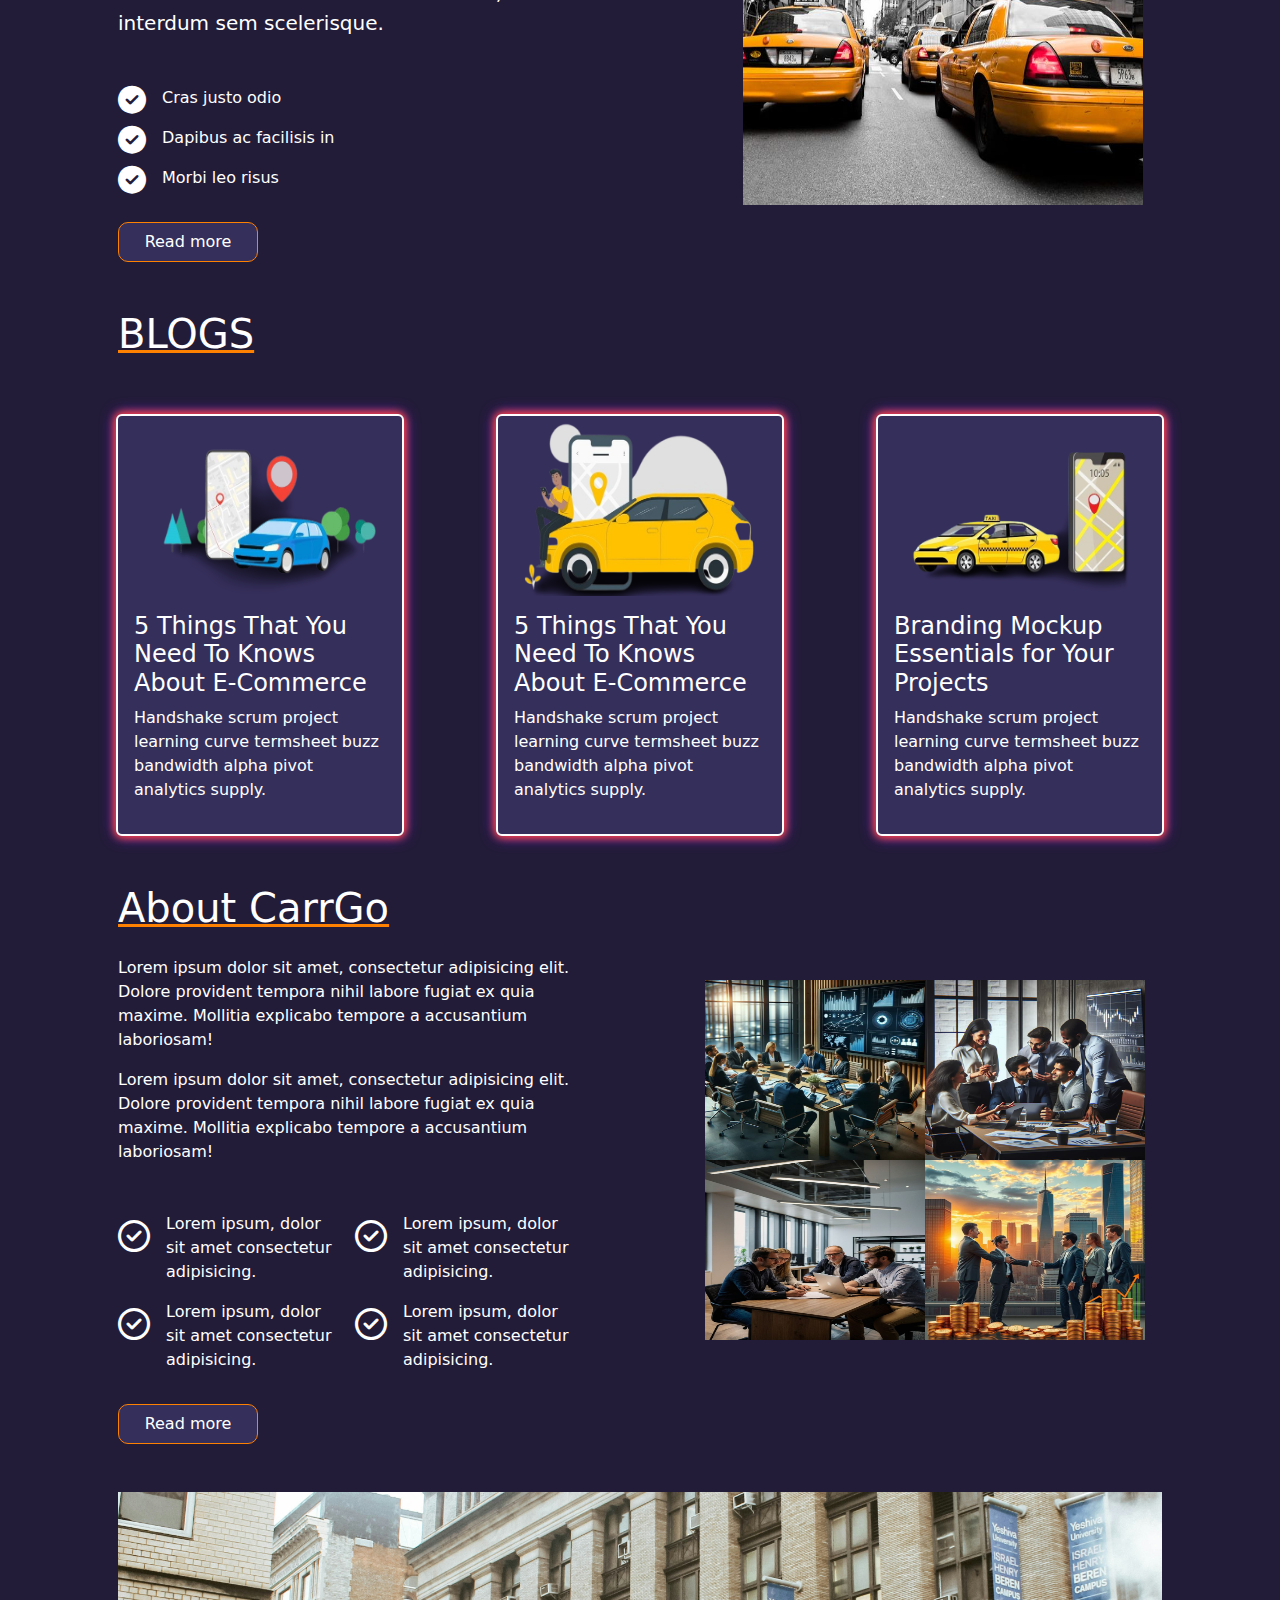
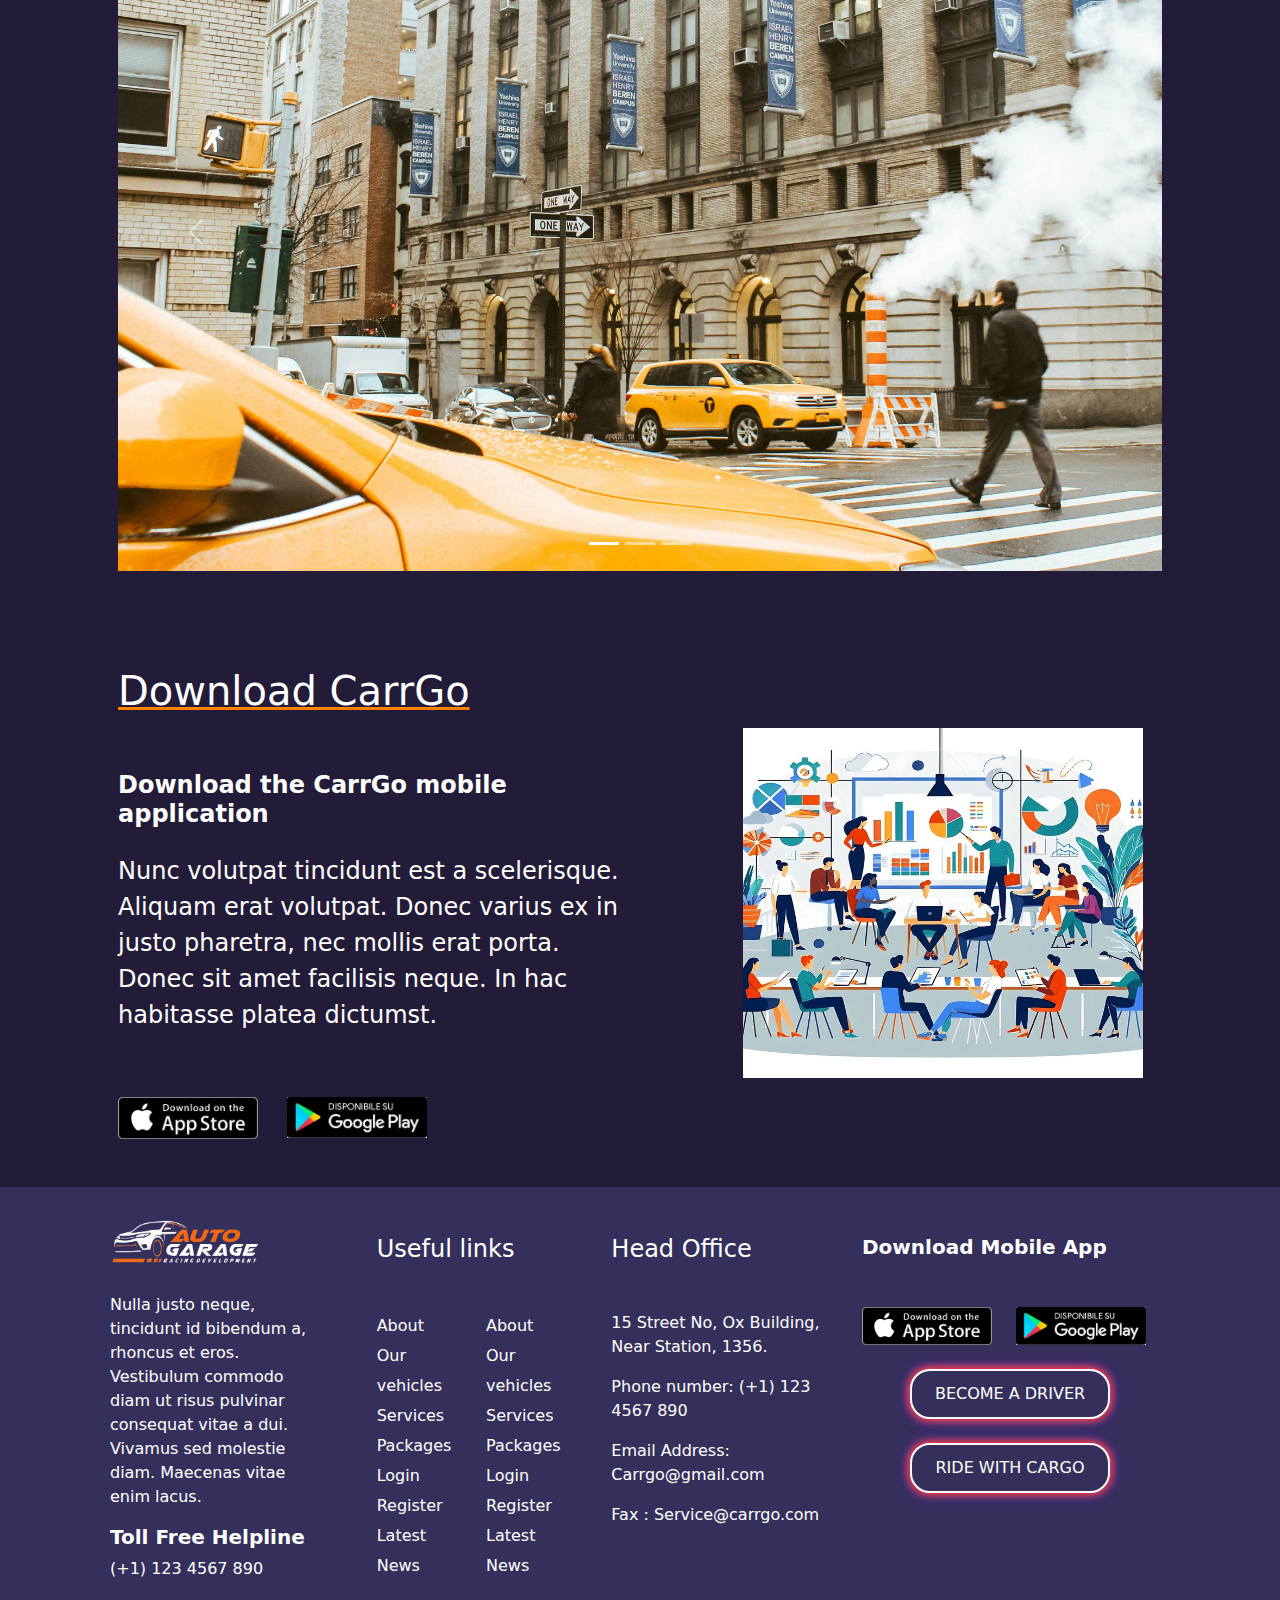
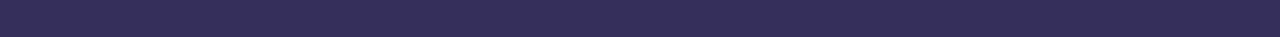
==== commit 05d3aded: "Alhumdulillah overall completed" ====
--- a/index.html
+++ b/index.html
@@ -7,6 +7,8 @@
     <title>Document</title>
     <link rel="stylesheet" href="assets/bootstrap-file/css/bootstrap.min.css">
     <link rel="stylesheet" href="style.css">
+    <link rel="stylesheet" href="dashboard.css">
+    <link rel="stylesheet" href="animated.css">
     <link rel="stylesheet" href="https://cdnjs.cloudflare.com/ajax/libs/font-awesome/6.7.2/css/all.min.css"
         integrity="sha512-Evv84Mr4kqVGRNSgIGL/F/aIDqQb7xQ2vcrdIwxfjThSH8CSR7PBEakCr51Ck+w+/U6swU2Im1vVX0SVk9ABhg=="
         crossorigin="anonymous" referrerpolicy="no-referrer" />
@@ -19,7 +21,7 @@
 
         <!-- nav-bar working is started -->
         <!-- nav-bar code is uploaded -->
-        <nav class="navbar navbar-expand-lg ">
+        <nav class="navbar navbar-expand-lg animt">
             <div class="container box-1">
                 <a class="navbar-brand" href="#"><img src="assets/images/cargo-logo.png" width="120px" alt=""></a>
                 <button class="navbar-toggler t-button" type="button" data-bs-toggle="collapse"
@@ -31,52 +33,11 @@
                     <div class="div-form">
                         <form class="d-flex my-search-bar" role="search">
                             <input class="form-control me-2" type="search" placeholder="Search" aria-label="Search">
-                            <button class="my-btn" type="submit">Search</button>
-
-                            <div class="header-section">
-                                <div class="container box-2">
-                                    <div class="row">
-                                        <div class="col d-flex justify-content-center align-items-center icn">
-                                            <i class="fa-solid fa-house icn"></i>
-                                            <p class="fw-medium fs-5 mt-3 mx-2">HOME</p>
-                                        </div>
-                                        <div class="col d-flex justify-content-center align-items-center icn">
-                                            <i class="fa-solid fa-circle-exclamation"></i>
-                                            <p class="fw-medium fs-5 mt-3 mx-2">ABOUT</p>
-                                        </div>
-                                        <div class="col d-flex justify-content-center align-items-center icn">
-                                            <i class="fa-solid fa-gear"></i>
-                                            <p class="fw-medium fs-5 mt-3 mx-2">SERVICES</p>
-                                        </div>
-                                        <div class="col d-flex justify-content-center align-items-center icn">
-                                            <i class="fa-solid fa-car"></i>
-                                            <P class="fw-medium fs-5 mt-3 mx-2"> VEHICLES</P>
-                                        </div>
-                                        <div class="col d-flex justify-content-center align-items-center icn">
-                                            <i class="fa-solid fa-cube"></i>
-                                            <P class="fw-medium fs-5 mt-3 mx-2">PACKAGES</P>
-                                        </div>
-                                        <div class="col d-flex justify-content-center align-items-center icn">
-                                            <i class="fa-solid fa-book-open-reader"></i>
-                                            <P class="fw-medium fs-5 mt-3 mx-2">BLOGS</P>
-                                        </div>
-                                        <div class="col d-flex justify-content-center align-items-center icn">
-                                            <i class="fa-solid fa-location-dot"></i>
-                                            <P class="fw-medium fs-5 mt-3 mx-2">CONTACT</P>
-                                        </div>
-                                        <div class="col d-flex justify-content-center align-items-center">
-                                            <button>
-                                                GET STARTED
-                                            </button>
-                                        </div>
-                                    </div>
-                                </div>
-                            </div>
-
+                            <button class="my-btn animt-5" type="submit">Search</button>
                         </form>
                     </div>
                     <div class="text-1 d-flex justify-content-center align-items-center mx-4 mt-3 fw-medium">
-                        <p class="fs-6">DRIVER DASHBOARD</p>
+                        <p class="fs-6 animt-4"><a href="Driverdashboard.html" target="_blank" class="my-first-anchore  ">DRIVER DASHBOARD</a></p>
                     </div>
                     <div class="my-icons d-flex justify-content-center align-items-center ">
                         <div class="car-icon">
@@ -85,7 +46,7 @@
                     </div>
 
                     <div class="text-1 d-flex justify-content-center align-items-center mx-3 mt-3 fw-medium">
-                        <p class="fs-6">DRIVE WITH US </p>
+                        <p class="fs-6 animt-4"><a href="drive-white-us.html" target="_blank" class="my-first-anchore ">DRIVE WITH US</a> </p>
                     </div>
 
                     <div class="my-icons d-flex justify-content-center align-items-center ">
@@ -95,7 +56,7 @@
                     </div>
 
                     <div class="text-1 d-flex justify-content-center align-items-center mx-3 mt-3 fw-medium">
-                        <p class="fs-6">BOOK A RIDE </p>
+                        <p class="fs-6 animt-4"><a href="./index.html" class="my-first-anchore ">BOOK A RIDE</a> </p>
                     </div>
 
 
@@ -108,39 +69,39 @@
         <!-- nav-bar working is completed -->
 
         <!-- header-section-working is started -->
-        <div class="header-section-1">
+        <div class="header-section-1 animt">
             <div class="container box-2">
                 <div class="row p-3">
-                    <div class="col d-flex justify-content-center align-items-center icn">
+                    <div class="col d-flex justify-content-center align-items-center icn icn-1">
                         <i class="fa-solid fa-house icn"></i>
-                        <p class="fw-medium fs-5 mt-3 mx-2">HOME</p>
+                        <p class="fw-medium fs-5 mt-3 mx-2 animt-4">HOME</p>
                     </div>
                     <div class="col d-flex justify-content-center align-items-center icn">
                         <i class="fa-solid fa-circle-exclamation"></i>
-                        <p class="fw-medium fs-5 mt-3 mx-2">ABOUT</p>
+                        <p class="fw-medium fs-5 mt-3 mx-2 animt-4">ABOUT</p>
                     </div>
                     <div class="col d-flex justify-content-center align-items-center icn">
                         <i class="fa-solid fa-gear"></i>
-                        <p class="fw-medium fs-5 mt-3 mx-2">SERVICES</p>
+                        <p class="fw-medium fs-5 mt-3 mx-2 animt-4">SERVICES</p>
                     </div>
                     <div class="col d-flex justify-content-center align-items-center icn">
                         <i class="fa-solid fa-car"></i>
-                        <P class="fw-medium fs-5 mt-3 mx-2"> VEHICLES</P>
+                        <P class="fw-medium fs-5 mt-3 mx-2 animt-4"> VEHICLES</P>
                     </div>
                     <div class="col d-flex justify-content-center align-items-center icn">
                         <i class="fa-solid fa-cube"></i>
-                        <P class="fw-medium fs-5 mt-3 mx-2">PACKAGES</P>
+                        <P class="fw-medium fs-5 mt-3 mx-2 animt-4">PACKAGES</P>
                     </div>
                     <div class="col d-flex justify-content-center align-items-center icn">
                         <i class="fa-solid fa-book-open-reader"></i>
-                        <P class="fw-medium fs-5 mt-3 mx-2">BLOGS</P>
+                        <P class="fw-medium fs-5 mt-3 mx-2 animt-4">BLOGS</P>
                     </div>
                     <div class="col d-flex justify-content-center align-items-center icn">
                         <i class="fa-solid fa-location-dot"></i>
-                        <P class="fw-medium fs-5 mt-3 mx-2">CONTACT</P>
+                        <P class="fw-medium fs-5 mt-3 mx-2 animt-4">CONTACT</P>
                     </div>
                     <div class="col d-flex justify-content-center align-items-center gts-btn mt-2 p-2">
-                        <button>
+                        <button class="animt-5">
                             GET STARTED
                         </button>
                     </div>
@@ -150,7 +111,7 @@
         <!-- header-section-working is complted -->
 
         <!-- content-section-1 is started -->
-        <div class="content-section">
+        <div class="content-section animt-1">
             <div class="container">
 
                 <div class="row">
@@ -196,7 +157,7 @@
         <!-- content-section-1 is completed -->
 
         <!-- content-section-2 is started now -->
-        <div class="container">
+        <div class="container animt-2">
             <div class="row">
 
                 <div class="col-sm p-5">
@@ -215,49 +176,49 @@
                 </div>
 
                 <div class="col-sm p-5">
-                    <div class="one-main-div d-flex mt-3">
+                    <div class="one-main-div d-flex mt-3 animt-5">
                         <div class="one-div d-flex justify-content-center align-items-center">
                             <i class="fa-regular fa-hand hand-color fs-3"></i>
                         </div>
 
-                        <div class="hand-text mx-3">
+                        <div class="hand-text mx-3 animt-5">
                             <h1 class="heading-1 fs-4">Book in Just 2 Tabs</h1>
                             <p class="text-2 fs-6">Curabitur ac quam aliquam urna vehicula semper sed vel.</p>
                         </div>
 
                     </div>
 
-                    <div class="one-main-div d-flex mt-3">
+                    <div class="one-main-div d-flex mt-3 animt-5">
                         <div class="one-div d-flex justify-content-center align-items-center">
                             <i class="fa-solid fa-child hand-color fs-3"></i>
                         </div>
 
 
-                        <div class="hand-text mx-3">
+                        <div class="hand-text mx-3 animt-5">
                             <h1 class="heading-1 fs-4">Get a Driver</h1>
                             <p class="text-2 fs-6">Curabitur ac quam aliquam urna vehicula semper sed vel.</p>
                         </div>
 
                     </div>
 
-                    <div class="one-main-div d-flex mt-3">
+                    <div class="one-main-div d-flex mt-3 animt-5">
                         <div class="one-div d-flex justify-content-center align-items-center">
                             <i class="fa-solid fa-car  hand-color fs-3"></i>
                         </div>
 
-                        <div class="hand-text mx-3">
+                        <div class="hand-text mx-3 animt-5">
                             <h1 class="heading-1 fs-4">Track your Driver</h1>
                             <p class="text-2 fs-6">Curabitur ac quam aliquam urna vehicula semper sed vel.</p>
                         </div>
 
                     </div>
 
-                    <div class="one-main-div d-flex mt-3">
+                    <div class="one-main-div d-flex mt-3 animt-5">
                         <div class="one-div d-flex justify-content-center align-items-center">
                             <i class="fa-solid fa-location-dot hand-color fs-3"></i>
                         </div>
 
-                        <div class="hand-text mx-3">
+                        <div class="hand-text mx-3 animt-5">
                             <h1 class="heading-1 fs-4">Arrive safely</h1>
                             <p class="text-2 fs-6">Curabitur ac quam aliquam urna vehicula semper sed vel.</p>
                         </div>
@@ -270,7 +231,7 @@
 
         <!-- content-section-3 is started now -->
 
-        <div class="container">
+        <div class="container animt-2">
             <div class="row">
                 <div class="col-sm p-5">
 
@@ -282,17 +243,17 @@
                     </p>
 
 
-                    <div class="check-div d-flex mt-5">
+                    <div class="check-div d-flex mt-5 animt-5">
                         <i class="fa-solid fa-circle-check hand-color fs-3"></i>
                         <p class="text-2 fs-6 mx-3">Cras justo odio</p>
                     </div>
 
-                    <div class="check-div d-flex">
+                    <div class="check-div d-flex animt-5">
                         <i class="fa-solid fa-circle-check hand-color fs-3"></i>
                         <p class="text-2 fs-6 mx-3">Dapibus ac facilisis in</p>
                     </div>
 
-                    <div class="check-div d-flex">
+                    <div class="check-div d-flex animt-5">
                         <i class="fa-solid fa-circle-check hand-color fs-3"></i>
                         <p class="text-2 fs-6 mx-3">Morbi leo risus</p>
                     </div>
@@ -312,10 +273,10 @@
         <!-- content-section-3 is completed now -->
 
         <!-- content-section-5 heading is started now  -->
-        <div class="container">
+        <div class="container animt-2">
             <div class="row">
                 <div class="col-sm px-5">
-                    <h1 class="heading-1">
+                    <h1 class="heading-1 animt-5">
                         BLOGS
                     </h1>
                 </div>
@@ -325,12 +286,12 @@
 
 
         <!-- content-section-5 is started now -->
-        <div class="container">
+        <div class="container animt-2">
 
             <div class="row">
 
                 <div class="col-sm box-4 d-flex justify-content-center mt-5">
-                    <div class="card card-1" style="width: 18rem;">
+                    <div class="card card-1 animt-6" style="width: 18rem;">
                         <div class="car-1-img mx-4">
                             <img src="assets/images/car-2.png" class="card-img-top" alt="...">
                         </div>
@@ -344,7 +305,7 @@
 
 
                 <div class="col-sm d-flex justify-content-center mt-5">
-                    <div class="card card-1" style="width: 18rem;">
+                    <div class="card card-1 animt-6" style="width: 18rem;">
                         <div class="car-1-img mx-3">
                             <img src="assets/images/car-3-removebg-preview.png" class="card-img-top" alt="...">
                         </div>
@@ -360,7 +321,7 @@
 
                 <div class="col-sm d-flex justify-content-center mt-5">
 
-                    <div class="card card-1" style="width: 18rem;">
+                    <div class="card card-1 animt-6" style="width: 18rem;">
                         <div class="car-1-img mx-3">
                             <img src="assets/images/car-4.png" class="card-img-top" alt="...">
                         </div>
@@ -378,7 +339,7 @@
         <!-- content-section-5 is complted now -->
 
         <!-- content-section-6 is started now -->
-        <div class="container mt-5">
+        <div class="container mt-5 animt-2">
 
             <div class="row">
 
@@ -393,13 +354,13 @@
                         nihil labore fugiat ex quia maxime. Mollitia explicabo tempore a accusantium laboriosam!</p>
 
                     <div class="my-second-icons-div d-flex mt-5">
-                        <div class="right-check-icons d-flex ">
+                        <div class="right-check-icons d-flex animt-6">
 
                             <i class="fa-regular fa-circle-check hand-color fs-2 mt-2"></i>
                             <p class="text-3 mx-3">Lorem ipsum, dolor sit amet consectetur adipisicing.</p>
                         </div>
 
-                        <div class="right-check-icons d-flex ">
+                        <div class="right-check-icons d-flex animt-6">
 
                             <i class="fa-regular fa-circle-check hand-color fs-2 mt-2"></i>
                             <p class="text-3 mx-3">Lorem ipsum, dolor sit amet consectetur adipisicing.</p>
@@ -408,13 +369,13 @@
                     </div>
 
                     <div class="my-second-icons-div d-flex">
-                        <div class="right-check-icons d-flex ">
+                        <div class="right-check-icons d-flex animt-6 ">
 
                             <i class="fa-regular fa-circle-check hand-color fs-2 mt-2"></i>
                             <p class="text-3 mx-3">Lorem ipsum, dolor sit amet consectetur adipisicing.</p>
                         </div>
 
-                        <div class="right-check-icons d-flex ">
+                        <div class="right-check-icons d-flex animt-6">
 
                             <i class="fa-regular fa-circle-check hand-color fs-2 mt-2"></i>
                             <p class="text-3 mx-3">Lorem ipsum, dolor sit amet consectetur adipisicing.</p>
@@ -431,11 +392,11 @@
                 <div class="col-sm p-5">
 
                     <div class="collage-image-2 d-flex justify-content-center mt-5">
-                        <div class="collage-image-child-1">
+                        <div class="collage-image-child-1 animt-6">
                             <img src="assets/images/collage-2.jpg" alt="">
                         </div>
 
-                        <div class="collage-image-child-2">
+                        <div class="collage-image-child-2 animt-6">
                             <img src="assets/images/collage-1.jpg" alt="">
                         </div>
 
@@ -443,11 +404,11 @@
                     </div>
 
                     <div class="collage-image-2 d-flex justify-content-center">
-                        <div class="collage-image-child-1">
+                        <div class="collage-image-child-1 animt-6">
                             <img src="assets/images/collage-4.jpg" alt="">
                         </div>
 
-                        <div class="collage-image-child-2">
+                        <div class="collage-image-child-2 animt-6">
                             <img src="assets/images/collage-3.jpg" alt="">
                         </div>
 
@@ -464,7 +425,7 @@
 
 <!-- content-secction-7 is started-now  -->
 
-<div class="container p-5">
+<div class="container p-5 animt-2">
 
     <div id="carouselExampleIndicators" class="carousel slide" data-bs-ride="carousel">
         <div class="carousel-indicators">
@@ -498,7 +459,7 @@
 <!-- content-secction-7 is complted-now  -->
 
 <!-- content-section-8 is started now -->
-<div class="container">
+<div class="container animt-2">
 
     <div class="row">
 
@@ -544,7 +505,7 @@
 <!-- content-section-8 is completed now -->
 
 <!--last-footer- is started now-->
-<footer>
+<footer class="animt-3">
  <div class="container last-footer-container">
 
     <div class="row p-4">
@@ -571,23 +532,23 @@
 <div class="ul-div d-flex">
 
 <ul class="mt-4 p-3 ">
-    <li class="text-2">About</li>
-    <li class="text-2">Our vehicles</li>
-    <li class="text-2">Services</li>
-    <li class="text-2">Packages</li>
-    <li class="text-2">Login</li>
-    <li class="text-2">Register</li>
-    <li class="text-2">Latest News</li>
+    <li class="text-2 animt-6">About</li>
+    <li class="text-2 animt-6">Our vehicles</li>
+    <li class="text-2 animt-6">Services</li>
+    <li class="text-2 animt-6">Packages</li>
+    <li class="text-2 animt-6">Login</li>
+    <li class="text-2 animt-6">Register</li>
+    <li class="text-2 animt-6">Latest News</li>
 </ul>
 
 <ul class="mt-4 p-3">
-    <li class="text-2">About</li>
-    <li class="text-2">Our vehicles</li>
-    <li class="text-2">Services</li>
-    <li class="text-2">Packages</li>
-    <li class="text-2">Login</li>
-    <li class="text-2">Register</li>
-    <li class="text-2">Latest News</li>
+    <li class="text-2 animt-6">About</li>
+    <li class="text-2 animt-6">Our vehicles</li>
+    <li class="text-2 animt-6">Services</li>
+    <li class="text-2 animt-6">Packages</li>
+    <li class="text-2 animt-6">Login</li>
+    <li class="text-2 animt-6">Register</li>
+    <li class="text-2 animt-6">Latest News</li>
 </ul>
 
 </div>
@@ -623,11 +584,11 @@
                 class="mx-4 hover">
         </div>
 
-        <button class="second-last-button mt-4 mx-5">
+        <button class="second-last-button mt-4 mx-5 animt-6">
             BECOME A DRIVER
         </button>
 
-        <button class="last-button mt-4 mx-5 ">
+        <button class="last-button mt-4 mx-5 animt-6 ">
            RIDE WITH CARGO
         </button>
 
@@ -638,24 +599,6 @@
   
  </div>
 
-
-
-
-
-
-
-
-
-
-
-
-
-
-
-
-
-
-
     </div>
 </footer>
 
--- a/style.css
+++ b/style.css
@@ -7,6 +7,51 @@
 body{
     background-color: #231c38;
 }
+
+/* animation css is started now */
+
+.animt{
+    animation:fadeInDown;
+    animation-duration: 2s;
+}
+
+.animt-1{
+    animation:fadeInUp;
+    animation-duration: 2s;
+}
+
+.animt-2{
+    animation:fadeOut;
+animation-duration: 2s;
+}
+
+.animt-3{
+    animation:fadeInUp;
+    animation-duration: 2s;
+}
+
+.animt-4:hover{
+    animation:headShake;
+    animation-duration: 5s;
+}
+
+.animt-5:hover{
+    animation:pulse;
+    animation-duration: 2s;
+    cursor: pointer;
+}
+
+.animt-6:hover{
+    animation:pulse;
+    animation-duration: 2s;
+    cursor: pointer;
+    /* transform: scale(1.1); */
+}
+
+/* animation is completed */
+
+
+
 
 .box-1{
     background-color: #231c38;
@@ -137,7 +182,17 @@
 
 .icn:hover::after {
     width: 100%; /* Full underline on hover */
-}
+    
+}
+
+
+
+.icn-1{
+    animation:pulse;
+    animation-duration: 1s;
+}
+
+
 
 
 
@@ -361,6 +416,11 @@
 
 }
 
+.second-last-button:hover{
+    cursor: pointer;
+    background-color: #231c38;
+    }
+
 .last-button{
     width: 200px;
     height: 50px;
@@ -374,11 +434,19 @@
 
 .last-button:hover{
 cursor: pointer;
+background-color: #231c38;
 }
 
 footer{
     background-color: #352f5b;
 }
+
+.my-first-anchore{
+    color:white;
+text-decoration: none;
+}
+
+
 
 
 
--- a/dashboard.css
+++ b/dashboard.css
@@ -0,0 +1,158 @@
+*{
+    margin: 0;
+    padding: 0;
+    box-sizing: border-box;
+}
+
+/* animation css is started now */
+
+.animt{
+  animation:fadeInDown;
+  animation-duration: 2s;
+}
+
+.animt-1{
+  animation:fadeInUp;
+  animation-duration: 2s;
+}
+
+.animt-2{
+  animation:fadeOut;
+animation-duration: 2s;
+}
+
+.animt-3{
+  animation:fadeInUp;
+  animation-duration: 2s;
+}
+
+.animt-4:hover{
+  animation:headShake;
+  animation-duration: 5s;
+}
+
+.animt-5:hover{
+  animation:pulse;
+  animation-duration: 2s;
+  cursor: pointer;
+}
+
+.animt-6:hover{
+  animation:pulse;
+  animation-duration: 2s;
+  cursor: pointer;
+  /* transform: scale(1.1); */
+}
+
+/* animation is completed */
+
+
+.container-fluid{
+  background-color: #352f5b;
+}
+
+.container{
+    /* border: 2px solid yellowgreen; */
+}
+
+.col-sm{
+    /* border: 2px solid red; */
+}
+
+.dashboard-img{
+    width: 120px;
+    height: 120px;
+    border-radius: 50%;
+    /* background-color: pink; */
+}
+
+.dashboard-img img{
+    width: 100%;
+    height: 100%;
+
+
+}
+
+.graph-img{
+  width: 100%;
+  height: 450px;
+  /* background-color: red; */
+}
+
+.graph-img img{
+  width: 100%;
+  height: 100%;
+}
+
+
+
+
+
+
+
+
+
+
+
+
+
+
+
+
+/* Extra small devices (phones, less than 576px) */
+@media (max-width: 575.98px) {
+    body {
+      /* background-color: lightblue; */
+    }
+
+    .rsp{
+        display: none;
+    }
+
+    .rsp-1{
+      display: flex; 
+      justify-content: center;
+      align-items: center;
+    }
+
+    .rsp-2{
+      display: none;
+    }
+  }
+  
+  /* Small devices (tablets, 576px and up) */
+  @media (min-width: 576px) and (max-width: 767.98px) {
+    body {
+      /* background-color: lightgreen; */
+    }
+    .rsp{
+        display: none;
+    }
+    .rsp-1{
+      display: flex; 
+      justify-content: center;
+      align-items: center;
+    }
+
+  }
+  
+  /* Medium devices (desktops, 768px and up) */
+  @media (min-width: 768px) and (max-width: 991.98px) {
+    body {
+      /* background-color: lightcoral; */
+    }
+  }
+  
+  /* Large devices (large desktops, 992px and up) */
+  @media (min-width: 992px) and (max-width: 1199.98px) {
+    body {
+      /* background-color: lightgoldenrodyellow; */
+    }
+  }
+  
+  /* Extra large devices (1200px and up) */
+  @media (min-width: 1200px) {
+    body {
+      /* background-color: lightgray; */
+    }
+  }--- a/animated.css
+++ b/animated.css
@@ -0,0 +1,4385 @@
+@charset "UTF-8";
+
+/*!
+ * animate.css - https://animate.style/
+ * Version - 4.1.1
+ * Licensed under the MIT license - http://opensource.org/licenses/MIT
+ *
+ * Copyright (c) 2020 Animate.css
+ */
+:root {
+    --animate-duration: 1s;
+    --animate-delay: 1s;
+    --animate-repeat: 1
+}
+
+.animate__animated {
+    -webkit-animation-duration: 1s;
+    animation-duration: 1s;
+    -webkit-animation-duration: var(--animate-duration);
+    animation-duration: var(--animate-duration);
+    -webkit-animation-fill-mode: both;
+    animation-fill-mode: both
+}
+
+.animate__animated.animate__infinite {
+    -webkit-animation-iteration-count: infinite;
+    animation-iteration-count: infinite
+}
+
+.animate__animated.animate__repeat-1 {
+    -webkit-animation-iteration-count: 1;
+    animation-iteration-count: 1;
+    -webkit-animation-iteration-count: var(--animate-repeat);
+    animation-iteration-count: var(--animate-repeat)
+}
+
+.animate__animated.animate__repeat-2 {
+    -webkit-animation-iteration-count: 2;
+    animation-iteration-count: 2;
+    -webkit-animation-iteration-count: calc(var(--animate-repeat)*2);
+    animation-iteration-count: calc(var(--animate-repeat)*2)
+}
+
+.animate__animated.animate__repeat-3 {
+    -webkit-animation-iteration-count: 3;
+    animation-iteration-count: 3;
+    -webkit-animation-iteration-count: calc(var(--animate-repeat)*3);
+    animation-iteration-count: calc(var(--animate-repeat)*3)
+}
+
+.animate__animated.animate__delay-1s {
+    -webkit-animation-delay: 1s;
+    animation-delay: 1s;
+    -webkit-animation-delay: var(--animate-delay);
+    animation-delay: var(--animate-delay)
+}
+
+.animate__animated.animate__delay-2s {
+    -webkit-animation-delay: 2s;
+    animation-delay: 2s;
+    -webkit-animation-delay: calc(var(--animate-delay)*2);
+    animation-delay: calc(var(--animate-delay)*2)
+}
+
+.animate__animated.animate__delay-3s {
+    -webkit-animation-delay: 3s;
+    animation-delay: 3s;
+    -webkit-animation-delay: calc(var(--animate-delay)*3);
+    animation-delay: calc(var(--animate-delay)*3)
+}
+
+.animate__animated.animate__delay-4s {
+    -webkit-animation-delay: 4s;
+    animation-delay: 4s;
+    -webkit-animation-delay: calc(var(--animate-delay)*4);
+    animation-delay: calc(var(--animate-delay)*4)
+}
+
+.animate__animated.animate__delay-5s {
+    -webkit-animation-delay: 5s;
+    animation-delay: 5s;
+    -webkit-animation-delay: calc(var(--animate-delay)*5);
+    animation-delay: calc(var(--animate-delay)*5)
+}
+
+.animate__animated.animate__faster {
+    -webkit-animation-duration: .5s;
+    animation-duration: .5s;
+    -webkit-animation-duration: calc(var(--animate-duration)/2);
+    animation-duration: calc(var(--animate-duration)/2)
+}
+
+.animate__animated.animate__fast {
+    -webkit-animation-duration: .8s;
+    animation-duration: .8s;
+    -webkit-animation-duration: calc(var(--animate-duration)*0.8);
+    animation-duration: calc(var(--animate-duration)*0.8)
+}
+
+.animate__animated.animate__slow {
+    -webkit-animation-duration: 2s;
+    animation-duration: 2s;
+    -webkit-animation-duration: calc(var(--animate-duration)*2);
+    animation-duration: calc(var(--animate-duration)*2)
+}
+
+.animate__animated.animate__slower {
+    -webkit-animation-duration: 3s;
+    animation-duration: 3s;
+    -webkit-animation-duration: calc(var(--animate-duration)*3);
+    animation-duration: calc(var(--animate-duration)*3)
+}
+
+@media (prefers-reduced-motion:reduce),
+print {
+    .animate__animated {
+        -webkit-animation-duration: 1ms !important;
+        animation-duration: 1ms !important;
+        -webkit-transition-duration: 1ms !important;
+        transition-duration: 1ms !important;
+        -webkit-animation-iteration-count: 1 !important;
+        animation-iteration-count: 1 !important
+    }
+
+    .animate__animated[class*=Out] {
+        opacity: 0
+    }
+}
+
+@-webkit-keyframes bounce {
+
+    0%,
+    20%,
+    53%,
+    to {
+        -webkit-animation-timing-function: cubic-bezier(.215, .61, .355, 1);
+        animation-timing-function: cubic-bezier(.215, .61, .355, 1);
+        -webkit-transform: translateZ(0);
+        transform: translateZ(0)
+    }
+
+    40%,
+    43% {
+        -webkit-animation-timing-function: cubic-bezier(.755, .05, .855, .06);
+        animation-timing-function: cubic-bezier(.755, .05, .855, .06);
+        -webkit-transform: translate3d(0, -30px, 0) scaleY(1.1);
+        transform: translate3d(0, -30px, 0) scaleY(1.1)
+    }
+
+    70% {
+        -webkit-animation-timing-function: cubic-bezier(.755, .05, .855, .06);
+        animation-timing-function: cubic-bezier(.755, .05, .855, .06);
+        -webkit-transform: translate3d(0, -15px, 0) scaleY(1.05);
+        transform: translate3d(0, -15px, 0) scaleY(1.05)
+    }
+
+    80% {
+        -webkit-transition-timing-function: cubic-bezier(.215, .61, .355, 1);
+        transition-timing-function: cubic-bezier(.215, .61, .355, 1);
+        -webkit-transform: translateZ(0) scaleY(.95);
+        transform: translateZ(0) scaleY(.95)
+    }
+
+    90% {
+        -webkit-transform: translate3d(0, -4px, 0) scaleY(1.02);
+        transform: translate3d(0, -4px, 0) scaleY(1.02)
+    }
+}
+
+@keyframes bounce {
+
+    0%,
+    20%,
+    53%,
+    to {
+        -webkit-animation-timing-function: cubic-bezier(.215, .61, .355, 1);
+        animation-timing-function: cubic-bezier(.215, .61, .355, 1);
+        -webkit-transform: translateZ(0);
+        transform: translateZ(0)
+    }
+
+    40%,
+    43% {
+        -webkit-animation-timing-function: cubic-bezier(.755, .05, .855, .06);
+        animation-timing-function: cubic-bezier(.755, .05, .855, .06);
+        -webkit-transform: translate3d(0, -30px, 0) scaleY(1.1);
+        transform: translate3d(0, -30px, 0) scaleY(1.1)
+    }
+
+    70% {
+        -webkit-animation-timing-function: cubic-bezier(.755, .05, .855, .06);
+        animation-timing-function: cubic-bezier(.755, .05, .855, .06);
+        -webkit-transform: translate3d(0, -15px, 0) scaleY(1.05);
+        transform: translate3d(0, -15px, 0) scaleY(1.05)
+    }
+
+    80% {
+        -webkit-transition-timing-function: cubic-bezier(.215, .61, .355, 1);
+        transition-timing-function: cubic-bezier(.215, .61, .355, 1);
+        -webkit-transform: translateZ(0) scaleY(.95);
+        transform: translateZ(0) scaleY(.95)
+    }
+
+    90% {
+        -webkit-transform: translate3d(0, -4px, 0) scaleY(1.02);
+        transform: translate3d(0, -4px, 0) scaleY(1.02)
+    }
+}
+
+.animate__bounce {
+    -webkit-animation-name: bounce;
+    animation-name: bounce;
+    -webkit-transform-origin: center bottom;
+    transform-origin: center bottom
+}
+
+@-webkit-keyframes flash {
+
+    0%,
+    50%,
+    to {
+        opacity: 1
+    }
+
+    25%,
+    75% {
+        opacity: 0
+    }
+}
+
+@keyframes flash {
+
+    0%,
+    50%,
+    to {
+        opacity: 1
+    }
+
+    25%,
+    75% {
+        opacity: 0
+    }
+}
+
+.animate__flash {
+    -webkit-animation-name: flash;
+    animation-name: flash
+}
+
+@-webkit-keyframes pulse {
+    0% {
+        -webkit-transform: scaleX(1);
+        transform: scaleX(1)
+    }
+
+    50% {
+        -webkit-transform: scale3d(1.05, 1.05, 1.05);
+        transform: scale3d(1.05, 1.05, 1.05)
+    }
+
+    to {
+        -webkit-transform: scaleX(1);
+        transform: scaleX(1)
+    }
+}
+
+@keyframes pulse {
+    0% {
+        -webkit-transform: scaleX(1);
+        transform: scaleX(1)
+    }
+
+    50% {
+        -webkit-transform: scale3d(1.05, 1.05, 1.05);
+        transform: scale3d(1.05, 1.05, 1.05)
+    }
+
+    to {
+        -webkit-transform: scaleX(1);
+        transform: scaleX(1)
+    }
+}
+
+.animate__pulse {
+    -webkit-animation-name: pulse;
+    animation-name: pulse;
+    -webkit-animation-timing-function: ease-in-out;
+    animation-timing-function: ease-in-out
+}
+
+@-webkit-keyframes rubberBand {
+    0% {
+        -webkit-transform: scaleX(1);
+        transform: scaleX(1)
+    }
+
+    30% {
+        -webkit-transform: scale3d(1.25, .75, 1);
+        transform: scale3d(1.25, .75, 1)
+    }
+
+    40% {
+        -webkit-transform: scale3d(.75, 1.25, 1);
+        transform: scale3d(.75, 1.25, 1)
+    }
+
+    50% {
+        -webkit-transform: scale3d(1.15, .85, 1);
+        transform: scale3d(1.15, .85, 1)
+    }
+
+    65% {
+        -webkit-transform: scale3d(.95, 1.05, 1);
+        transform: scale3d(.95, 1.05, 1)
+    }
+
+    75% {
+        -webkit-transform: scale3d(1.05, .95, 1);
+        transform: scale3d(1.05, .95, 1)
+    }
+
+    to {
+        -webkit-transform: scaleX(1);
+        transform: scaleX(1)
+    }
+}
+
+@keyframes rubberBand {
+    0% {
+        -webkit-transform: scaleX(1);
+        transform: scaleX(1)
+    }
+
+    30% {
+        -webkit-transform: scale3d(1.25, .75, 1);
+        transform: scale3d(1.25, .75, 1)
+    }
+
+    40% {
+        -webkit-transform: scale3d(.75, 1.25, 1);
+        transform: scale3d(.75, 1.25, 1)
+    }
+
+    50% {
+        -webkit-transform: scale3d(1.15, .85, 1);
+        transform: scale3d(1.15, .85, 1)
+    }
+
+    65% {
+        -webkit-transform: scale3d(.95, 1.05, 1);
+        transform: scale3d(.95, 1.05, 1)
+    }
+
+    75% {
+        -webkit-transform: scale3d(1.05, .95, 1);
+        transform: scale3d(1.05, .95, 1)
+    }
+
+    to {
+        -webkit-transform: scaleX(1);
+        transform: scaleX(1)
+    }
+}
+
+.animate__rubberBand {
+    -webkit-animation-name: rubberBand;
+    animation-name: rubberBand
+}
+
+@-webkit-keyframes shakeX {
+
+    0%,
+    to {
+        -webkit-transform: translateZ(0);
+        transform: translateZ(0)
+    }
+
+    10%,
+    30%,
+    50%,
+    70%,
+    90% {
+        -webkit-transform: translate3d(-10px, 0, 0);
+        transform: translate3d(-10px, 0, 0)
+    }
+
+    20%,
+    40%,
+    60%,
+    80% {
+        -webkit-transform: translate3d(10px, 0, 0);
+        transform: translate3d(10px, 0, 0)
+    }
+}
+
+@keyframes shakeX {
+
+    0%,
+    to {
+        -webkit-transform: translateZ(0);
+        transform: translateZ(0)
+    }
+
+    10%,
+    30%,
+    50%,
+    70%,
+    90% {
+        -webkit-transform: translate3d(-10px, 0, 0);
+        transform: translate3d(-10px, 0, 0)
+    }
+
+    20%,
+    40%,
+    60%,
+    80% {
+        -webkit-transform: translate3d(10px, 0, 0);
+        transform: translate3d(10px, 0, 0)
+    }
+}
+
+.animate__shakeX {
+    -webkit-animation-name: shakeX;
+    animation-name: shakeX
+}
+
+@-webkit-keyframes shakeY {
+
+    0%,
+    to {
+        -webkit-transform: translateZ(0);
+        transform: translateZ(0)
+    }
+
+    10%,
+    30%,
+    50%,
+    70%,
+    90% {
+        -webkit-transform: translate3d(0, -10px, 0);
+        transform: translate3d(0, -10px, 0)
+    }
+
+    20%,
+    40%,
+    60%,
+    80% {
+        -webkit-transform: translate3d(0, 10px, 0);
+        transform: translate3d(0, 10px, 0)
+    }
+}
+
+@keyframes shakeY {
+
+    0%,
+    to {
+        -webkit-transform: translateZ(0);
+        transform: translateZ(0)
+    }
+
+    10%,
+    30%,
+    50%,
+    70%,
+    90% {
+        -webkit-transform: translate3d(0, -10px, 0);
+        transform: translate3d(0, -10px, 0)
+    }
+
+    20%,
+    40%,
+    60%,
+    80% {
+        -webkit-transform: translate3d(0, 10px, 0);
+        transform: translate3d(0, 10px, 0)
+    }
+}
+
+.animate__shakeY {
+    -webkit-animation-name: shakeY;
+    animation-name: shakeY
+}
+
+@-webkit-keyframes headShake {
+    0% {
+        -webkit-transform: translateX(0);
+        transform: translateX(0)
+    }
+
+    6.5% {
+        -webkit-transform: translateX(-6px) rotateY(-9deg);
+        transform: translateX(-6px) rotateY(-9deg)
+    }
+
+    18.5% {
+        -webkit-transform: translateX(5px) rotateY(7deg);
+        transform: translateX(5px) rotateY(7deg)
+    }
+
+    31.5% {
+        -webkit-transform: translateX(-3px) rotateY(-5deg);
+        transform: translateX(-3px) rotateY(-5deg)
+    }
+
+    43.5% {
+        -webkit-transform: translateX(2px) rotateY(3deg);
+        transform: translateX(2px) rotateY(3deg)
+    }
+
+    50% {
+        -webkit-transform: translateX(0);
+        transform: translateX(0)
+    }
+}
+
+@keyframes headShake {
+    0% {
+        -webkit-transform: translateX(0);
+        transform: translateX(0)
+    }
+
+    6.5% {
+        -webkit-transform: translateX(-6px) rotateY(-9deg);
+        transform: translateX(-6px) rotateY(-9deg)
+    }
+
+    18.5% {
+        -webkit-transform: translateX(5px) rotateY(7deg);
+        transform: translateX(5px) rotateY(7deg)
+    }
+
+    31.5% {
+        -webkit-transform: translateX(-3px) rotateY(-5deg);
+        transform: translateX(-3px) rotateY(-5deg)
+    }
+
+    43.5% {
+        -webkit-transform: translateX(2px) rotateY(3deg);
+        transform: translateX(2px) rotateY(3deg)
+    }
+
+    50% {
+        -webkit-transform: translateX(0);
+        transform: translateX(0)
+    }
+}
+
+.animate__headShake {
+    -webkit-animation-timing-function: ease-in-out;
+    animation-timing-function: ease-in-out;
+    -webkit-animation-name: headShake;
+    animation-name: headShake
+}
+
+@-webkit-keyframes swing {
+    20% {
+        -webkit-transform: rotate(15deg);
+        transform: rotate(15deg)
+    }
+
+    40% {
+        -webkit-transform: rotate(-10deg);
+        transform: rotate(-10deg)
+    }
+
+    60% {
+        -webkit-transform: rotate(5deg);
+        transform: rotate(5deg)
+    }
+
+    80% {
+        -webkit-transform: rotate(-5deg);
+        transform: rotate(-5deg)
+    }
+
+    to {
+        -webkit-transform: rotate(0deg);
+        transform: rotate(0deg)
+    }
+}
+
+@keyframes swing {
+    20% {
+        -webkit-transform: rotate(15deg);
+        transform: rotate(15deg)
+    }
+
+    40% {
+        -webkit-transform: rotate(-10deg);
+        transform: rotate(-10deg)
+    }
+
+    60% {
+        -webkit-transform: rotate(5deg);
+        transform: rotate(5deg)
+    }
+
+    80% {
+        -webkit-transform: rotate(-5deg);
+        transform: rotate(-5deg)
+    }
+
+    to {
+        -webkit-transform: rotate(0deg);
+        transform: rotate(0deg)
+    }
+}
+
+.animate__swing {
+    -webkit-transform-origin: top center;
+    transform-origin: top center;
+    -webkit-animation-name: swing;
+    animation-name: swing
+}
+
+@-webkit-keyframes tada {
+    0% {
+        -webkit-transform: scaleX(1);
+        transform: scaleX(1)
+    }
+
+    10%,
+    20% {
+        -webkit-transform: scale3d(.9, .9, .9) rotate(-3deg);
+        transform: scale3d(.9, .9, .9) rotate(-3deg)
+    }
+
+    30%,
+    50%,
+    70%,
+    90% {
+        -webkit-transform: scale3d(1.1, 1.1, 1.1) rotate(3deg);
+        transform: scale3d(1.1, 1.1, 1.1) rotate(3deg)
+    }
+
+    40%,
+    60%,
+    80% {
+        -webkit-transform: scale3d(1.1, 1.1, 1.1) rotate(-3deg);
+        transform: scale3d(1.1, 1.1, 1.1) rotate(-3deg)
+    }
+
+    to {
+        -webkit-transform: scaleX(1);
+        transform: scaleX(1)
+    }
+}
+
+@keyframes tada {
+    0% {
+        -webkit-transform: scaleX(1);
+        transform: scaleX(1)
+    }
+
+    10%,
+    20% {
+        -webkit-transform: scale3d(.9, .9, .9) rotate(-3deg);
+        transform: scale3d(.9, .9, .9) rotate(-3deg)
+    }
+
+    30%,
+    50%,
+    70%,
+    90% {
+        -webkit-transform: scale3d(1.1, 1.1, 1.1) rotate(3deg);
+        transform: scale3d(1.1, 1.1, 1.1) rotate(3deg)
+    }
+
+    40%,
+    60%,
+    80% {
+        -webkit-transform: scale3d(1.1, 1.1, 1.1) rotate(-3deg);
+        transform: scale3d(1.1, 1.1, 1.1) rotate(-3deg)
+    }
+
+    to {
+        -webkit-transform: scaleX(1);
+        transform: scaleX(1)
+    }
+}
+
+.animate__tada {
+    -webkit-animation-name: tada;
+    animation-name: tada
+}
+
+@-webkit-keyframes wobble {
+    0% {
+        -webkit-transform: translateZ(0);
+        transform: translateZ(0)
+    }
+
+    15% {
+        -webkit-transform: translate3d(-25%, 0, 0) rotate(-5deg);
+        transform: translate3d(-25%, 0, 0) rotate(-5deg)
+    }
+
+    30% {
+        -webkit-transform: translate3d(20%, 0, 0) rotate(3deg);
+        transform: translate3d(20%, 0, 0) rotate(3deg)
+    }
+
+    45% {
+        -webkit-transform: translate3d(-15%, 0, 0) rotate(-3deg);
+        transform: translate3d(-15%, 0, 0) rotate(-3deg)
+    }
+
+    60% {
+        -webkit-transform: translate3d(10%, 0, 0) rotate(2deg);
+        transform: translate3d(10%, 0, 0) rotate(2deg)
+    }
+
+    75% {
+        -webkit-transform: translate3d(-5%, 0, 0) rotate(-1deg);
+        transform: translate3d(-5%, 0, 0) rotate(-1deg)
+    }
+
+    to {
+        -webkit-transform: translateZ(0);
+        transform: translateZ(0)
+    }
+}
+
+@keyframes wobble {
+    0% {
+        -webkit-transform: translateZ(0);
+        transform: translateZ(0)
+    }
+
+    15% {
+        -webkit-transform: translate3d(-25%, 0, 0) rotate(-5deg);
+        transform: translate3d(-25%, 0, 0) rotate(-5deg)
+    }
+
+    30% {
+        -webkit-transform: translate3d(20%, 0, 0) rotate(3deg);
+        transform: translate3d(20%, 0, 0) rotate(3deg)
+    }
+
+    45% {
+        -webkit-transform: translate3d(-15%, 0, 0) rotate(-3deg);
+        transform: translate3d(-15%, 0, 0) rotate(-3deg)
+    }
+
+    60% {
+        -webkit-transform: translate3d(10%, 0, 0) rotate(2deg);
+        transform: translate3d(10%, 0, 0) rotate(2deg)
+    }
+
+    75% {
+        -webkit-transform: translate3d(-5%, 0, 0) rotate(-1deg);
+        transform: translate3d(-5%, 0, 0) rotate(-1deg)
+    }
+
+    to {
+        -webkit-transform: translateZ(0);
+        transform: translateZ(0)
+    }
+}
+
+.animate__wobble {
+    -webkit-animation-name: wobble;
+    animation-name: wobble
+}
+
+@-webkit-keyframes jello {
+
+    0%,
+    11.1%,
+    to {
+        -webkit-transform: translateZ(0);
+        transform: translateZ(0)
+    }
+
+    22.2% {
+        -webkit-transform: skewX(-12.5deg) skewY(-12.5deg);
+        transform: skewX(-12.5deg) skewY(-12.5deg)
+    }
+
+    33.3% {
+        -webkit-transform: skewX(6.25deg) skewY(6.25deg);
+        transform: skewX(6.25deg) skewY(6.25deg)
+    }
+
+    44.4% {
+        -webkit-transform: skewX(-3.125deg) skewY(-3.125deg);
+        transform: skewX(-3.125deg) skewY(-3.125deg)
+    }
+
+    55.5% {
+        -webkit-transform: skewX(1.5625deg) skewY(1.5625deg);
+        transform: skewX(1.5625deg) skewY(1.5625deg)
+    }
+
+    66.6% {
+        -webkit-transform: skewX(-.78125deg) skewY(-.78125deg);
+        transform: skewX(-.78125deg) skewY(-.78125deg)
+    }
+
+    77.7% {
+        -webkit-transform: skewX(.390625deg) skewY(.390625deg);
+        transform: skewX(.390625deg) skewY(.390625deg)
+    }
+
+    88.8% {
+        -webkit-transform: skewX(-.1953125deg) skewY(-.1953125deg);
+        transform: skewX(-.1953125deg) skewY(-.1953125deg)
+    }
+}
+
+@keyframes jello {
+
+    0%,
+    11.1%,
+    to {
+        -webkit-transform: translateZ(0);
+        transform: translateZ(0)
+    }
+
+    22.2% {
+        -webkit-transform: skewX(-12.5deg) skewY(-12.5deg);
+        transform: skewX(-12.5deg) skewY(-12.5deg)
+    }
+
+    33.3% {
+        -webkit-transform: skewX(6.25deg) skewY(6.25deg);
+        transform: skewX(6.25deg) skewY(6.25deg)
+    }
+
+    44.4% {
+        -webkit-transform: skewX(-3.125deg) skewY(-3.125deg);
+        transform: skewX(-3.125deg) skewY(-3.125deg)
+    }
+
+    55.5% {
+        -webkit-transform: skewX(1.5625deg) skewY(1.5625deg);
+        transform: skewX(1.5625deg) skewY(1.5625deg)
+    }
+
+    66.6% {
+        -webkit-transform: skewX(-.78125deg) skewY(-.78125deg);
+        transform: skewX(-.78125deg) skewY(-.78125deg)
+    }
+
+    77.7% {
+        -webkit-transform: skewX(.390625deg) skewY(.390625deg);
+        transform: skewX(.390625deg) skewY(.390625deg)
+    }
+
+    88.8% {
+        -webkit-transform: skewX(-.1953125deg) skewY(-.1953125deg);
+        transform: skewX(-.1953125deg) skewY(-.1953125deg)
+    }
+}
+
+.animate__jello {
+    -webkit-animation-name: jello;
+    animation-name: jello;
+    -webkit-transform-origin: center;
+    transform-origin: center
+}
+
+@-webkit-keyframes heartBeat {
+    0% {
+        -webkit-transform: scale(1);
+        transform: scale(1)
+    }
+
+    14% {
+        -webkit-transform: scale(1.3);
+        transform: scale(1.3)
+    }
+
+    28% {
+        -webkit-transform: scale(1);
+        transform: scale(1)
+    }
+
+    42% {
+        -webkit-transform: scale(1.3);
+        transform: scale(1.3)
+    }
+
+    70% {
+        -webkit-transform: scale(1);
+        transform: scale(1)
+    }
+}
+
+@keyframes heartBeat {
+    0% {
+        -webkit-transform: scale(1);
+        transform: scale(1)
+    }
+
+    14% {
+        -webkit-transform: scale(1.3);
+        transform: scale(1.3)
+    }
+
+    28% {
+        -webkit-transform: scale(1);
+        transform: scale(1)
+    }
+
+    42% {
+        -webkit-transform: scale(1.3);
+        transform: scale(1.3)
+    }
+
+    70% {
+        -webkit-transform: scale(1);
+        transform: scale(1)
+    }
+}
+
+.animate__heartBeat {
+    -webkit-animation-name: heartBeat;
+    animation-name: heartBeat;
+    -webkit-animation-duration: 1.3s;
+    animation-duration: 1.3s;
+    -webkit-animation-duration: calc(var(--animate-duration)*1.3);
+    animation-duration: calc(var(--animate-duration)*1.3);
+    -webkit-animation-timing-function: ease-in-out;
+    animation-timing-function: ease-in-out
+}
+
+@-webkit-keyframes backInDown {
+    0% {
+        -webkit-transform: translateY(-1200px) scale(.7);
+        transform: translateY(-1200px) scale(.7);
+        opacity: .7
+    }
+
+    80% {
+        -webkit-transform: translateY(0) scale(.7);
+        transform: translateY(0) scale(.7);
+        opacity: .7
+    }
+
+    to {
+        -webkit-transform: scale(1);
+        transform: scale(1);
+        opacity: 1
+    }
+}
+
+@keyframes backInDown {
+    0% {
+        -webkit-transform: translateY(-1200px) scale(.7);
+        transform: translateY(-1200px) scale(.7);
+        opacity: .7
+    }
+
+    80% {
+        -webkit-transform: translateY(0) scale(.7);
+        transform: translateY(0) scale(.7);
+        opacity: .7
+    }
+
+    to {
+        -webkit-transform: scale(1);
+        transform: scale(1);
+        opacity: 1
+    }
+}
+
+.animate__backInDown {
+    -webkit-animation-name: backInDown;
+    animation-name: backInDown
+}
+
+@-webkit-keyframes backInLeft {
+    0% {
+        -webkit-transform: translateX(-2000px) scale(.7);
+        transform: translateX(-2000px) scale(.7);
+        opacity: .7
+    }
+
+    80% {
+        -webkit-transform: translateX(0) scale(.7);
+        transform: translateX(0) scale(.7);
+        opacity: .7
+    }
+
+    to {
+        -webkit-transform: scale(1);
+        transform: scale(1);
+        opacity: 1
+    }
+}
+
+@keyframes backInLeft {
+    0% {
+        -webkit-transform: translateX(-2000px) scale(.7);
+        transform: translateX(-2000px) scale(.7);
+        opacity: .7
+    }
+
+    80% {
+        -webkit-transform: translateX(0) scale(.7);
+        transform: translateX(0) scale(.7);
+        opacity: .7
+    }
+
+    to {
+        -webkit-transform: scale(1);
+        transform: scale(1);
+        opacity: 1
+    }
+}
+
+.animate__backInLeft {
+    -webkit-animation-name: backInLeft;
+    animation-name: backInLeft
+}
+
+@-webkit-keyframes backInRight {
+    0% {
+        -webkit-transform: translateX(2000px) scale(.7);
+        transform: translateX(2000px) scale(.7);
+        opacity: .7
+    }
+
+    80% {
+        -webkit-transform: translateX(0) scale(.7);
+        transform: translateX(0) scale(.7);
+        opacity: .7
+    }
+
+    to {
+        -webkit-transform: scale(1);
+        transform: scale(1);
+        opacity: 1
+    }
+}
+
+@keyframes backInRight {
+    0% {
+        -webkit-transform: translateX(2000px) scale(.7);
+        transform: translateX(2000px) scale(.7);
+        opacity: .7
+    }
+
+    80% {
+        -webkit-transform: translateX(0) scale(.7);
+        transform: translateX(0) scale(.7);
+        opacity: .7
+    }
+
+    to {
+        -webkit-transform: scale(1);
+        transform: scale(1);
+        opacity: 1
+    }
+}
+
+.animate__backInRight {
+    -webkit-animation-name: backInRight;
+    animation-name: backInRight
+}
+
+@-webkit-keyframes backInUp {
+    0% {
+        -webkit-transform: translateY(1200px) scale(.7);
+        transform: translateY(1200px) scale(.7);
+        opacity: .7
+    }
+
+    80% {
+        -webkit-transform: translateY(0) scale(.7);
+        transform: translateY(0) scale(.7);
+        opacity: .7
+    }
+
+    to {
+        -webkit-transform: scale(1);
+        transform: scale(1);
+        opacity: 1
+    }
+}
+
+@keyframes backInUp {
+    0% {
+        -webkit-transform: translateY(1200px) scale(.7);
+        transform: translateY(1200px) scale(.7);
+        opacity: .7
+    }
+
+    80% {
+        -webkit-transform: translateY(0) scale(.7);
+        transform: translateY(0) scale(.7);
+        opacity: .7
+    }
+
+    to {
+        -webkit-transform: scale(1);
+        transform: scale(1);
+        opacity: 1
+    }
+}
+
+.animate__backInUp {
+    -webkit-animation-name: backInUp;
+    animation-name: backInUp
+}
+
+@-webkit-keyframes backOutDown {
+    0% {
+        -webkit-transform: scale(1);
+        transform: scale(1);
+        opacity: 1
+    }
+
+    20% {
+        -webkit-transform: translateY(0) scale(.7);
+        transform: translateY(0) scale(.7);
+        opacity: .7
+    }
+
+    to {
+        -webkit-transform: translateY(700px) scale(.7);
+        transform: translateY(700px) scale(.7);
+        opacity: .7
+    }
+}
+
+@keyframes backOutDown {
+    0% {
+        -webkit-transform: scale(1);
+        transform: scale(1);
+        opacity: 1
+    }
+
+    20% {
+        -webkit-transform: translateY(0) scale(.7);
+        transform: translateY(0) scale(.7);
+        opacity: .7
+    }
+
+    to {
+        -webkit-transform: translateY(700px) scale(.7);
+        transform: translateY(700px) scale(.7);
+        opacity: .7
+    }
+}
+
+.animate__backOutDown {
+    -webkit-animation-name: backOutDown;
+    animation-name: backOutDown
+}
+
+@-webkit-keyframes backOutLeft {
+    0% {
+        -webkit-transform: scale(1);
+        transform: scale(1);
+        opacity: 1
+    }
+
+    20% {
+        -webkit-transform: translateX(0) scale(.7);
+        transform: translateX(0) scale(.7);
+        opacity: .7
+    }
+
+    to {
+        -webkit-transform: translateX(-2000px) scale(.7);
+        transform: translateX(-2000px) scale(.7);
+        opacity: .7
+    }
+}
+
+@keyframes backOutLeft {
+    0% {
+        -webkit-transform: scale(1);
+        transform: scale(1);
+        opacity: 1
+    }
+
+    20% {
+        -webkit-transform: translateX(0) scale(.7);
+        transform: translateX(0) scale(.7);
+        opacity: .7
+    }
+
+    to {
+        -webkit-transform: translateX(-2000px) scale(.7);
+        transform: translateX(-2000px) scale(.7);
+        opacity: .7
+    }
+}
+
+.animate__backOutLeft {
+    -webkit-animation-name: backOutLeft;
+    animation-name: backOutLeft
+}
+
+@-webkit-keyframes backOutRight {
+    0% {
+        -webkit-transform: scale(1);
+        transform: scale(1);
+        opacity: 1
+    }
+
+    20% {
+        -webkit-transform: translateX(0) scale(.7);
+        transform: translateX(0) scale(.7);
+        opacity: .7
+    }
+
+    to {
+        -webkit-transform: translateX(2000px) scale(.7);
+        transform: translateX(2000px) scale(.7);
+        opacity: .7
+    }
+}
+
+@keyframes backOutRight {
+    0% {
+        -webkit-transform: scale(1);
+        transform: scale(1);
+        opacity: 1
+    }
+
+    20% {
+        -webkit-transform: translateX(0) scale(.7);
+        transform: translateX(0) scale(.7);
+        opacity: .7
+    }
+
+    to {
+        -webkit-transform: translateX(2000px) scale(.7);
+        transform: translateX(2000px) scale(.7);
+        opacity: .7
+    }
+}
+
+.animate__backOutRight {
+    -webkit-animation-name: backOutRight;
+    animation-name: backOutRight
+}
+
+@-webkit-keyframes backOutUp {
+    0% {
+        -webkit-transform: scale(1);
+        transform: scale(1);
+        opacity: 1
+    }
+
+    20% {
+        -webkit-transform: translateY(0) scale(.7);
+        transform: translateY(0) scale(.7);
+        opacity: .7
+    }
+
+    to {
+        -webkit-transform: translateY(-700px) scale(.7);
+        transform: translateY(-700px) scale(.7);
+        opacity: .7
+    }
+}
+
+@keyframes backOutUp {
+    0% {
+        -webkit-transform: scale(1);
+        transform: scale(1);
+        opacity: 1
+    }
+
+    20% {
+        -webkit-transform: translateY(0) scale(.7);
+        transform: translateY(0) scale(.7);
+        opacity: .7
+    }
+
+    to {
+        -webkit-transform: translateY(-700px) scale(.7);
+        transform: translateY(-700px) scale(.7);
+        opacity: .7
+    }
+}
+
+.animate__backOutUp {
+    -webkit-animation-name: backOutUp;
+    animation-name: backOutUp
+}
+
+@-webkit-keyframes bounceIn {
+
+    0%,
+    20%,
+    40%,
+    60%,
+    80%,
+    to {
+        -webkit-animation-timing-function: cubic-bezier(.215, .61, .355, 1);
+        animation-timing-function: cubic-bezier(.215, .61, .355, 1)
+    }
+
+    0% {
+        opacity: 0;
+        -webkit-transform: scale3d(.3, .3, .3);
+        transform: scale3d(.3, .3, .3)
+    }
+
+    20% {
+        -webkit-transform: scale3d(1.1, 1.1, 1.1);
+        transform: scale3d(1.1, 1.1, 1.1)
+    }
+
+    40% {
+        -webkit-transform: scale3d(.9, .9, .9);
+        transform: scale3d(.9, .9, .9)
+    }
+
+    60% {
+        opacity: 1;
+        -webkit-transform: scale3d(1.03, 1.03, 1.03);
+        transform: scale3d(1.03, 1.03, 1.03)
+    }
+
+    80% {
+        -webkit-transform: scale3d(.97, .97, .97);
+        transform: scale3d(.97, .97, .97)
+    }
+
+    to {
+        opacity: 1;
+        -webkit-transform: scaleX(1);
+        transform: scaleX(1)
+    }
+}
+
+@keyframes bounceIn {
+
+    0%,
+    20%,
+    40%,
+    60%,
+    80%,
+    to {
+        -webkit-animation-timing-function: cubic-bezier(.215, .61, .355, 1);
+        animation-timing-function: cubic-bezier(.215, .61, .355, 1)
+    }
+
+    0% {
+        opacity: 0;
+        -webkit-transform: scale3d(.3, .3, .3);
+        transform: scale3d(.3, .3, .3)
+    }
+
+    20% {
+        -webkit-transform: scale3d(1.1, 1.1, 1.1);
+        transform: scale3d(1.1, 1.1, 1.1)
+    }
+
+    40% {
+        -webkit-transform: scale3d(.9, .9, .9);
+        transform: scale3d(.9, .9, .9)
+    }
+
+    60% {
+        opacity: 1;
+        -webkit-transform: scale3d(1.03, 1.03, 1.03);
+        transform: scale3d(1.03, 1.03, 1.03)
+    }
+
+    80% {
+        -webkit-transform: scale3d(.97, .97, .97);
+        transform: scale3d(.97, .97, .97)
+    }
+
+    to {
+        opacity: 1;
+        -webkit-transform: scaleX(1);
+        transform: scaleX(1)
+    }
+}
+
+.animate__bounceIn {
+    -webkit-animation-duration: .75s;
+    animation-duration: .75s;
+    -webkit-animation-duration: calc(var(--animate-duration)*0.75);
+    animation-duration: calc(var(--animate-duration)*0.75);
+    -webkit-animation-name: bounceIn;
+    animation-name: bounceIn
+}
+
+@-webkit-keyframes bounceInDown {
+
+    0%,
+    60%,
+    75%,
+    90%,
+    to {
+        -webkit-animation-timing-function: cubic-bezier(.215, .61, .355, 1);
+        animation-timing-function: cubic-bezier(.215, .61, .355, 1)
+    }
+
+    0% {
+        opacity: 0;
+        -webkit-transform: translate3d(0, -3000px, 0) scaleY(3);
+        transform: translate3d(0, -3000px, 0) scaleY(3)
+    }
+
+    60% {
+        opacity: 1;
+        -webkit-transform: translate3d(0, 25px, 0) scaleY(.9);
+        transform: translate3d(0, 25px, 0) scaleY(.9)
+    }
+
+    75% {
+        -webkit-transform: translate3d(0, -10px, 0) scaleY(.95);
+        transform: translate3d(0, -10px, 0) scaleY(.95)
+    }
+
+    90% {
+        -webkit-transform: translate3d(0, 5px, 0) scaleY(.985);
+        transform: translate3d(0, 5px, 0) scaleY(.985)
+    }
+
+    to {
+        -webkit-transform: translateZ(0);
+        transform: translateZ(0)
+    }
+}
+
+@keyframes bounceInDown {
+
+    0%,
+    60%,
+    75%,
+    90%,
+    to {
+        -webkit-animation-timing-function: cubic-bezier(.215, .61, .355, 1);
+        animation-timing-function: cubic-bezier(.215, .61, .355, 1)
+    }
+
+    0% {
+        opacity: 0;
+        -webkit-transform: translate3d(0, -3000px, 0) scaleY(3);
+        transform: translate3d(0, -3000px, 0) scaleY(3)
+    }
+
+    60% {
+        opacity: 1;
+        -webkit-transform: translate3d(0, 25px, 0) scaleY(.9);
+        transform: translate3d(0, 25px, 0) scaleY(.9)
+    }
+
+    75% {
+        -webkit-transform: translate3d(0, -10px, 0) scaleY(.95);
+        transform: translate3d(0, -10px, 0) scaleY(.95)
+    }
+
+    90% {
+        -webkit-transform: translate3d(0, 5px, 0) scaleY(.985);
+        transform: translate3d(0, 5px, 0) scaleY(.985)
+    }
+
+    to {
+        -webkit-transform: translateZ(0);
+        transform: translateZ(0)
+    }
+}
+
+.animate__bounceInDown {
+    -webkit-animation-name: bounceInDown;
+    animation-name: bounceInDown
+}
+
+@-webkit-keyframes bounceInLeft {
+
+    0%,
+    60%,
+    75%,
+    90%,
+    to {
+        -webkit-animation-timing-function: cubic-bezier(.215, .61, .355, 1);
+        animation-timing-function: cubic-bezier(.215, .61, .355, 1)
+    }
+
+    0% {
+        opacity: 0;
+        -webkit-transform: translate3d(-3000px, 0, 0) scaleX(3);
+        transform: translate3d(-3000px, 0, 0) scaleX(3)
+    }
+
+    60% {
+        opacity: 1;
+        -webkit-transform: translate3d(25px, 0, 0) scaleX(1);
+        transform: translate3d(25px, 0, 0) scaleX(1)
+    }
+
+    75% {
+        -webkit-transform: translate3d(-10px, 0, 0) scaleX(.98);
+        transform: translate3d(-10px, 0, 0) scaleX(.98)
+    }
+
+    90% {
+        -webkit-transform: translate3d(5px, 0, 0) scaleX(.995);
+        transform: translate3d(5px, 0, 0) scaleX(.995)
+    }
+
+    to {
+        -webkit-transform: translateZ(0);
+        transform: translateZ(0)
+    }
+}
+
+@keyframes bounceInLeft {
+
+    0%,
+    60%,
+    75%,
+    90%,
+    to {
+        -webkit-animation-timing-function: cubic-bezier(.215, .61, .355, 1);
+        animation-timing-function: cubic-bezier(.215, .61, .355, 1)
+    }
+
+    0% {
+        opacity: 0;
+        -webkit-transform: translate3d(-3000px, 0, 0) scaleX(3);
+        transform: translate3d(-3000px, 0, 0) scaleX(3)
+    }
+
+    60% {
+        opacity: 1;
+        -webkit-transform: translate3d(25px, 0, 0) scaleX(1);
+        transform: translate3d(25px, 0, 0) scaleX(1)
+    }
+
+    75% {
+        -webkit-transform: translate3d(-10px, 0, 0) scaleX(.98);
+        transform: translate3d(-10px, 0, 0) scaleX(.98)
+    }
+
+    90% {
+        -webkit-transform: translate3d(5px, 0, 0) scaleX(.995);
+        transform: translate3d(5px, 0, 0) scaleX(.995)
+    }
+
+    to {
+        -webkit-transform: translateZ(0);
+        transform: translateZ(0)
+    }
+}
+
+.animate__bounceInLeft {
+    -webkit-animation-name: bounceInLeft;
+    animation-name: bounceInLeft
+}
+
+@-webkit-keyframes bounceInRight {
+
+    0%,
+    60%,
+    75%,
+    90%,
+    to {
+        -webkit-animation-timing-function: cubic-bezier(.215, .61, .355, 1);
+        animation-timing-function: cubic-bezier(.215, .61, .355, 1)
+    }
+
+    0% {
+        opacity: 0;
+        -webkit-transform: translate3d(3000px, 0, 0) scaleX(3);
+        transform: translate3d(3000px, 0, 0) scaleX(3)
+    }
+
+    60% {
+        opacity: 1;
+        -webkit-transform: translate3d(-25px, 0, 0) scaleX(1);
+        transform: translate3d(-25px, 0, 0) scaleX(1)
+    }
+
+    75% {
+        -webkit-transform: translate3d(10px, 0, 0) scaleX(.98);
+        transform: translate3d(10px, 0, 0) scaleX(.98)
+    }
+
+    90% {
+        -webkit-transform: translate3d(-5px, 0, 0) scaleX(.995);
+        transform: translate3d(-5px, 0, 0) scaleX(.995)
+    }
+
+    to {
+        -webkit-transform: translateZ(0);
+        transform: translateZ(0)
+    }
+}
+
+@keyframes bounceInRight {
+
+    0%,
+    60%,
+    75%,
+    90%,
+    to {
+        -webkit-animation-timing-function: cubic-bezier(.215, .61, .355, 1);
+        animation-timing-function: cubic-bezier(.215, .61, .355, 1)
+    }
+
+    0% {
+        opacity: 0;
+        -webkit-transform: translate3d(3000px, 0, 0) scaleX(3);
+        transform: translate3d(3000px, 0, 0) scaleX(3)
+    }
+
+    60% {
+        opacity: 1;
+        -webkit-transform: translate3d(-25px, 0, 0) scaleX(1);
+        transform: translate3d(-25px, 0, 0) scaleX(1)
+    }
+
+    75% {
+        -webkit-transform: translate3d(10px, 0, 0) scaleX(.98);
+        transform: translate3d(10px, 0, 0) scaleX(.98)
+    }
+
+    90% {
+        -webkit-transform: translate3d(-5px, 0, 0) scaleX(.995);
+        transform: translate3d(-5px, 0, 0) scaleX(.995)
+    }
+
+    to {
+        -webkit-transform: translateZ(0);
+        transform: translateZ(0)
+    }
+}
+
+.animate__bounceInRight {
+    -webkit-animation-name: bounceInRight;
+    animation-name: bounceInRight
+}
+
+@-webkit-keyframes bounceInUp {
+
+    0%,
+    60%,
+    75%,
+    90%,
+    to {
+        -webkit-animation-timing-function: cubic-bezier(.215, .61, .355, 1);
+        animation-timing-function: cubic-bezier(.215, .61, .355, 1)
+    }
+
+    0% {
+        opacity: 0;
+        -webkit-transform: translate3d(0, 3000px, 0) scaleY(5);
+        transform: translate3d(0, 3000px, 0) scaleY(5)
+    }
+
+    60% {
+        opacity: 1;
+        -webkit-transform: translate3d(0, -20px, 0) scaleY(.9);
+        transform: translate3d(0, -20px, 0) scaleY(.9)
+    }
+
+    75% {
+        -webkit-transform: translate3d(0, 10px, 0) scaleY(.95);
+        transform: translate3d(0, 10px, 0) scaleY(.95)
+    }
+
+    90% {
+        -webkit-transform: translate3d(0, -5px, 0) scaleY(.985);
+        transform: translate3d(0, -5px, 0) scaleY(.985)
+    }
+
+    to {
+        -webkit-transform: translateZ(0);
+        transform: translateZ(0)
+    }
+}
+
+@keyframes bounceInUp {
+
+    0%,
+    60%,
+    75%,
+    90%,
+    to {
+        -webkit-animation-timing-function: cubic-bezier(.215, .61, .355, 1);
+        animation-timing-function: cubic-bezier(.215, .61, .355, 1)
+    }
+
+    0% {
+        opacity: 0;
+        -webkit-transform: translate3d(0, 3000px, 0) scaleY(5);
+        transform: translate3d(0, 3000px, 0) scaleY(5)
+    }
+
+    60% {
+        opacity: 1;
+        -webkit-transform: translate3d(0, -20px, 0) scaleY(.9);
+        transform: translate3d(0, -20px, 0) scaleY(.9)
+    }
+
+    75% {
+        -webkit-transform: translate3d(0, 10px, 0) scaleY(.95);
+        transform: translate3d(0, 10px, 0) scaleY(.95)
+    }
+
+    90% {
+        -webkit-transform: translate3d(0, -5px, 0) scaleY(.985);
+        transform: translate3d(0, -5px, 0) scaleY(.985)
+    }
+
+    to {
+        -webkit-transform: translateZ(0);
+        transform: translateZ(0)
+    }
+}
+
+.animate__bounceInUp {
+    -webkit-animation-name: bounceInUp;
+    animation-name: bounceInUp
+}
+
+@-webkit-keyframes bounceOut {
+    20% {
+        -webkit-transform: scale3d(.9, .9, .9);
+        transform: scale3d(.9, .9, .9)
+    }
+
+    50%,
+    55% {
+        opacity: 1;
+        -webkit-transform: scale3d(1.1, 1.1, 1.1);
+        transform: scale3d(1.1, 1.1, 1.1)
+    }
+
+    to {
+        opacity: 0;
+        -webkit-transform: scale3d(.3, .3, .3);
+        transform: scale3d(.3, .3, .3)
+    }
+}
+
+@keyframes bounceOut {
+    20% {
+        -webkit-transform: scale3d(.9, .9, .9);
+        transform: scale3d(.9, .9, .9)
+    }
+
+    50%,
+    55% {
+        opacity: 1;
+        -webkit-transform: scale3d(1.1, 1.1, 1.1);
+        transform: scale3d(1.1, 1.1, 1.1)
+    }
+
+    to {
+        opacity: 0;
+        -webkit-transform: scale3d(.3, .3, .3);
+        transform: scale3d(.3, .3, .3)
+    }
+}
+
+.animate__bounceOut {
+    -webkit-animation-duration: .75s;
+    animation-duration: .75s;
+    -webkit-animation-duration: calc(var(--animate-duration)*0.75);
+    animation-duration: calc(var(--animate-duration)*0.75);
+    -webkit-animation-name: bounceOut;
+    animation-name: bounceOut
+}
+
+@-webkit-keyframes bounceOutDown {
+    20% {
+        -webkit-transform: translate3d(0, 10px, 0) scaleY(.985);
+        transform: translate3d(0, 10px, 0) scaleY(.985)
+    }
+
+    40%,
+    45% {
+        opacity: 1;
+        -webkit-transform: translate3d(0, -20px, 0) scaleY(.9);
+        transform: translate3d(0, -20px, 0) scaleY(.9)
+    }
+
+    to {
+        opacity: 0;
+        -webkit-transform: translate3d(0, 2000px, 0) scaleY(3);
+        transform: translate3d(0, 2000px, 0) scaleY(3)
+    }
+}
+
+@keyframes bounceOutDown {
+    20% {
+        -webkit-transform: translate3d(0, 10px, 0) scaleY(.985);
+        transform: translate3d(0, 10px, 0) scaleY(.985)
+    }
+
+    40%,
+    45% {
+        opacity: 1;
+        -webkit-transform: translate3d(0, -20px, 0) scaleY(.9);
+        transform: translate3d(0, -20px, 0) scaleY(.9)
+    }
+
+    to {
+        opacity: 0;
+        -webkit-transform: translate3d(0, 2000px, 0) scaleY(3);
+        transform: translate3d(0, 2000px, 0) scaleY(3)
+    }
+}
+
+.animate__bounceOutDown {
+    -webkit-animation-name: bounceOutDown;
+    animation-name: bounceOutDown
+}
+
+@-webkit-keyframes bounceOutLeft {
+    20% {
+        opacity: 1;
+        -webkit-transform: translate3d(20px, 0, 0) scaleX(.9);
+        transform: translate3d(20px, 0, 0) scaleX(.9)
+    }
+
+    to {
+        opacity: 0;
+        -webkit-transform: translate3d(-2000px, 0, 0) scaleX(2);
+        transform: translate3d(-2000px, 0, 0) scaleX(2)
+    }
+}
+
+@keyframes bounceOutLeft {
+    20% {
+        opacity: 1;
+        -webkit-transform: translate3d(20px, 0, 0) scaleX(.9);
+        transform: translate3d(20px, 0, 0) scaleX(.9)
+    }
+
+    to {
+        opacity: 0;
+        -webkit-transform: translate3d(-2000px, 0, 0) scaleX(2);
+        transform: translate3d(-2000px, 0, 0) scaleX(2)
+    }
+}
+
+.animate__bounceOutLeft {
+    -webkit-animation-name: bounceOutLeft;
+    animation-name: bounceOutLeft
+}
+
+@-webkit-keyframes bounceOutRight {
+    20% {
+        opacity: 1;
+        -webkit-transform: translate3d(-20px, 0, 0) scaleX(.9);
+        transform: translate3d(-20px, 0, 0) scaleX(.9)
+    }
+
+    to {
+        opacity: 0;
+        -webkit-transform: translate3d(2000px, 0, 0) scaleX(2);
+        transform: translate3d(2000px, 0, 0) scaleX(2)
+    }
+}
+
+@keyframes bounceOutRight {
+    20% {
+        opacity: 1;
+        -webkit-transform: translate3d(-20px, 0, 0) scaleX(.9);
+        transform: translate3d(-20px, 0, 0) scaleX(.9)
+    }
+
+    to {
+        opacity: 0;
+        -webkit-transform: translate3d(2000px, 0, 0) scaleX(2);
+        transform: translate3d(2000px, 0, 0) scaleX(2)
+    }
+}
+
+.animate__bounceOutRight {
+    -webkit-animation-name: bounceOutRight;
+    animation-name: bounceOutRight
+}
+
+@-webkit-keyframes bounceOutUp {
+    20% {
+        -webkit-transform: translate3d(0, -10px, 0) scaleY(.985);
+        transform: translate3d(0, -10px, 0) scaleY(.985)
+    }
+
+    40%,
+    45% {
+        opacity: 1;
+        -webkit-transform: translate3d(0, 20px, 0) scaleY(.9);
+        transform: translate3d(0, 20px, 0) scaleY(.9)
+    }
+
+    to {
+        opacity: 0;
+        -webkit-transform: translate3d(0, -2000px, 0) scaleY(3);
+        transform: translate3d(0, -2000px, 0) scaleY(3)
+    }
+}
+
+@keyframes bounceOutUp {
+    20% {
+        -webkit-transform: translate3d(0, -10px, 0) scaleY(.985);
+        transform: translate3d(0, -10px, 0) scaleY(.985)
+    }
+
+    40%,
+    45% {
+        opacity: 1;
+        -webkit-transform: translate3d(0, 20px, 0) scaleY(.9);
+        transform: translate3d(0, 20px, 0) scaleY(.9)
+    }
+
+    to {
+        opacity: 0;
+        -webkit-transform: translate3d(0, -2000px, 0) scaleY(3);
+        transform: translate3d(0, -2000px, 0) scaleY(3)
+    }
+}
+
+.animate__bounceOutUp {
+    -webkit-animation-name: bounceOutUp;
+    animation-name: bounceOutUp
+}
+
+@-webkit-keyframes fadeIn {
+    0% {
+        opacity: 0
+    }
+
+    to {
+        opacity: 1
+    }
+}
+
+@keyframes fadeIn {
+    0% {
+        opacity: 0
+    }
+
+    to {
+        opacity: 1
+    }
+}
+
+.animate__fadeIn {
+    -webkit-animation-name: fadeIn;
+    animation-name: fadeIn
+}
+
+@-webkit-keyframes fadeInDown {
+    0% {
+        opacity: 0;
+        -webkit-transform: translate3d(0, -100%, 0);
+        transform: translate3d(0, -100%, 0)
+    }
+
+    to {
+        opacity: 1;
+        -webkit-transform: translateZ(0);
+        transform: translateZ(0)
+    }
+}
+
+@keyframes fadeInDown {
+    0% {
+        opacity: 0;
+        -webkit-transform: translate3d(0, -100%, 0);
+        transform: translate3d(0, -100%, 0)
+    }
+
+    to {
+        opacity: 1;
+        -webkit-transform: translateZ(0);
+        transform: translateZ(0)
+    }
+}
+
+.animate__fadeInDown {
+    -webkit-animation-name: fadeInDown;
+    animation-name: fadeInDown
+}
+
+@-webkit-keyframes fadeInDownBig {
+    0% {
+        opacity: 0;
+        -webkit-transform: translate3d(0, -2000px, 0);
+        transform: translate3d(0, -2000px, 0)
+    }
+
+    to {
+        opacity: 1;
+        -webkit-transform: translateZ(0);
+        transform: translateZ(0)
+    }
+}
+
+@keyframes fadeInDownBig {
+    0% {
+        opacity: 0;
+        -webkit-transform: translate3d(0, -2000px, 0);
+        transform: translate3d(0, -2000px, 0)
+    }
+
+    to {
+        opacity: 1;
+        -webkit-transform: translateZ(0);
+        transform: translateZ(0)
+    }
+}
+
+.animate__fadeInDownBig {
+    -webkit-animation-name: fadeInDownBig;
+    animation-name: fadeInDownBig
+}
+
+@-webkit-keyframes fadeInLeft {
+    0% {
+        opacity: 0;
+        -webkit-transform: translate3d(-100%, 0, 0);
+        transform: translate3d(-100%, 0, 0)
+    }
+
+    to {
+        opacity: 1;
+        -webkit-transform: translateZ(0);
+        transform: translateZ(0)
+    }
+}
+
+@keyframes fadeInLeft {
+    0% {
+        opacity: 0;
+        -webkit-transform: translate3d(-100%, 0, 0);
+        transform: translate3d(-100%, 0, 0)
+    }
+
+    to {
+        opacity: 1;
+        -webkit-transform: translateZ(0);
+        transform: translateZ(0)
+    }
+}
+
+.animate__fadeInLeft {
+    -webkit-animation-name: fadeInLeft;
+    animation-name: fadeInLeft
+}
+
+@-webkit-keyframes fadeInLeftBig {
+    0% {
+        opacity: 0;
+        -webkit-transform: translate3d(-2000px, 0, 0);
+        transform: translate3d(-2000px, 0, 0)
+    }
+
+    to {
+        opacity: 1;
+        -webkit-transform: translateZ(0);
+        transform: translateZ(0)
+    }
+}
+
+@keyframes fadeInLeftBig {
+    0% {
+        opacity: 0;
+        -webkit-transform: translate3d(-2000px, 0, 0);
+        transform: translate3d(-2000px, 0, 0)
+    }
+
+    to {
+        opacity: 1;
+        -webkit-transform: translateZ(0);
+        transform: translateZ(0)
+    }
+}
+
+.animate__fadeInLeftBig {
+    -webkit-animation-name: fadeInLeftBig;
+    animation-name: fadeInLeftBig
+}
+
+@-webkit-keyframes fadeInRight {
+    0% {
+        opacity: 0;
+        -webkit-transform: translate3d(100%, 0, 0);
+        transform: translate3d(100%, 0, 0)
+    }
+
+    to {
+        opacity: 1;
+        -webkit-transform: translateZ(0);
+        transform: translateZ(0)
+    }
+}
+
+@keyframes fadeInRight {
+    0% {
+        opacity: 0;
+        -webkit-transform: translate3d(100%, 0, 0);
+        transform: translate3d(100%, 0, 0)
+    }
+
+    to {
+        opacity: 1;
+        -webkit-transform: translateZ(0);
+        transform: translateZ(0)
+    }
+}
+
+.animate__fadeInRight {
+    -webkit-animation-name: fadeInRight;
+    animation-name: fadeInRight
+}
+
+@-webkit-keyframes fadeInRightBig {
+    0% {
+        opacity: 0;
+        -webkit-transform: translate3d(2000px, 0, 0);
+        transform: translate3d(2000px, 0, 0)
+    }
+
+    to {
+        opacity: 1;
+        -webkit-transform: translateZ(0);
+        transform: translateZ(0)
+    }
+}
+
+@keyframes fadeInRightBig {
+    0% {
+        opacity: 0;
+        -webkit-transform: translate3d(2000px, 0, 0);
+        transform: translate3d(2000px, 0, 0)
+    }
+
+    to {
+        opacity: 1;
+        -webkit-transform: translateZ(0);
+        transform: translateZ(0)
+    }
+}
+
+.animate__fadeInRightBig {
+    -webkit-animation-name: fadeInRightBig;
+    animation-name: fadeInRightBig
+}
+
+@-webkit-keyframes fadeInUp {
+    0% {
+        opacity: 0;
+        -webkit-transform: translate3d(0, 100%, 0);
+        transform: translate3d(0, 100%, 0)
+    }
+
+    to {
+        opacity: 1;
+        -webkit-transform: translateZ(0);
+        transform: translateZ(0)
+    }
+}
+
+@keyframes fadeInUp {
+    0% {
+        opacity: 0;
+        -webkit-transform: translate3d(0, 100%, 0);
+        transform: translate3d(0, 100%, 0)
+    }
+
+    to {
+        opacity: 1;
+        -webkit-transform: translateZ(0);
+        transform: translateZ(0)
+    }
+}
+
+.animate__fadeInUp {
+    -webkit-animation-name: fadeInUp;
+    animation-name: fadeInUp
+}
+
+@-webkit-keyframes fadeInUpBig {
+    0% {
+        opacity: 0;
+        -webkit-transform: translate3d(0, 2000px, 0);
+        transform: translate3d(0, 2000px, 0)
+    }
+
+    to {
+        opacity: 1;
+        -webkit-transform: translateZ(0);
+        transform: translateZ(0)
+    }
+}
+
+@keyframes fadeInUpBig {
+    0% {
+        opacity: 0;
+        -webkit-transform: translate3d(0, 2000px, 0);
+        transform: translate3d(0, 2000px, 0)
+    }
+
+    to {
+        opacity: 1;
+        -webkit-transform: translateZ(0);
+        transform: translateZ(0)
+    }
+}
+
+.animate__fadeInUpBig {
+    -webkit-animation-name: fadeInUpBig;
+    animation-name: fadeInUpBig
+}
+
+@-webkit-keyframes fadeInTopLeft {
+    0% {
+        opacity: 0;
+        -webkit-transform: translate3d(-100%, -100%, 0);
+        transform: translate3d(-100%, -100%, 0)
+    }
+
+    to {
+        opacity: 1;
+        -webkit-transform: translateZ(0);
+        transform: translateZ(0)
+    }
+}
+
+@keyframes fadeInTopLeft {
+    0% {
+        opacity: 0;
+        -webkit-transform: translate3d(-100%, -100%, 0);
+        transform: translate3d(-100%, -100%, 0)
+    }
+
+    to {
+        opacity: 1;
+        -webkit-transform: translateZ(0);
+        transform: translateZ(0)
+    }
+}
+
+.animate__fadeInTopLeft {
+    -webkit-animation-name: fadeInTopLeft;
+    animation-name: fadeInTopLeft
+}
+
+@-webkit-keyframes fadeInTopRight {
+    0% {
+        opacity: 0;
+        -webkit-transform: translate3d(100%, -100%, 0);
+        transform: translate3d(100%, -100%, 0)
+    }
+
+    to {
+        opacity: 1;
+        -webkit-transform: translateZ(0);
+        transform: translateZ(0)
+    }
+}
+
+@keyframes fadeInTopRight {
+    0% {
+        opacity: 0;
+        -webkit-transform: translate3d(100%, -100%, 0);
+        transform: translate3d(100%, -100%, 0)
+    }
+
+    to {
+        opacity: 1;
+        -webkit-transform: translateZ(0);
+        transform: translateZ(0)
+    }
+}
+
+.animate__fadeInTopRight {
+    -webkit-animation-name: fadeInTopRight;
+    animation-name: fadeInTopRight
+}
+
+@-webkit-keyframes fadeInBottomLeft {
+    0% {
+        opacity: 0;
+        -webkit-transform: translate3d(-100%, 100%, 0);
+        transform: translate3d(-100%, 100%, 0)
+    }
+
+    to {
+        opacity: 1;
+        -webkit-transform: translateZ(0);
+        transform: translateZ(0)
+    }
+}
+
+@keyframes fadeInBottomLeft {
+    0% {
+        opacity: 0;
+        -webkit-transform: translate3d(-100%, 100%, 0);
+        transform: translate3d(-100%, 100%, 0)
+    }
+
+    to {
+        opacity: 1;
+        -webkit-transform: translateZ(0);
+        transform: translateZ(0)
+    }
+}
+
+.animate__fadeInBottomLeft {
+    -webkit-animation-name: fadeInBottomLeft;
+    animation-name: fadeInBottomLeft
+}
+
+@-webkit-keyframes fadeInBottomRight {
+    0% {
+        opacity: 0;
+        -webkit-transform: translate3d(100%, 100%, 0);
+        transform: translate3d(100%, 100%, 0)
+    }
+
+    to {
+        opacity: 1;
+        -webkit-transform: translateZ(0);
+        transform: translateZ(0)
+    }
+}
+
+@keyframes fadeInBottomRight {
+    0% {
+        opacity: 0;
+        -webkit-transform: translate3d(100%, 100%, 0);
+        transform: translate3d(100%, 100%, 0)
+    }
+
+    to {
+        opacity: 1;
+        -webkit-transform: translateZ(0);
+        transform: translateZ(0)
+    }
+}
+
+.animate__fadeInBottomRight {
+    -webkit-animation-name: fadeInBottomRight;
+    animation-name: fadeInBottomRight
+}
+
+@-webkit-keyframes fadeOut {
+    0% {
+        opacity: 1
+    }
+
+    to {
+        opacity: 0
+    }
+}
+
+@keyframes fadeOut {
+    0% {
+        opacity: 1
+    }
+
+    to {
+        opacity: 0
+    }
+}
+
+.animate__fadeOut {
+    -webkit-animation-name: fadeOut;
+    animation-name: fadeOut
+}
+
+@-webkit-keyframes fadeOutDown {
+    0% {
+        opacity: 1
+    }
+
+    to {
+        opacity: 0;
+        -webkit-transform: translate3d(0, 100%, 0);
+        transform: translate3d(0, 100%, 0)
+    }
+}
+
+@keyframes fadeOutDown {
+    0% {
+        opacity: 1
+    }
+
+    to {
+        opacity: 0;
+        -webkit-transform: translate3d(0, 100%, 0);
+        transform: translate3d(0, 100%, 0)
+    }
+}
+
+.animate__fadeOutDown {
+    -webkit-animation-name: fadeOutDown;
+    animation-name: fadeOutDown
+}
+
+@-webkit-keyframes fadeOutDownBig {
+    0% {
+        opacity: 1
+    }
+
+    to {
+        opacity: 0;
+        -webkit-transform: translate3d(0, 2000px, 0);
+        transform: translate3d(0, 2000px, 0)
+    }
+}
+
+@keyframes fadeOutDownBig {
+    0% {
+        opacity: 1
+    }
+
+    to {
+        opacity: 0;
+        -webkit-transform: translate3d(0, 2000px, 0);
+        transform: translate3d(0, 2000px, 0)
+    }
+}
+
+.animate__fadeOutDownBig {
+    -webkit-animation-name: fadeOutDownBig;
+    animation-name: fadeOutDownBig
+}
+
+@-webkit-keyframes fadeOutLeft {
+    0% {
+        opacity: 1
+    }
+
+    to {
+        opacity: 0;
+        -webkit-transform: translate3d(-100%, 0, 0);
+        transform: translate3d(-100%, 0, 0)
+    }
+}
+
+@keyframes fadeOutLeft {
+    0% {
+        opacity: 1
+    }
+
+    to {
+        opacity: 0;
+        -webkit-transform: translate3d(-100%, 0, 0);
+        transform: translate3d(-100%, 0, 0)
+    }
+}
+
+.animate__fadeOutLeft {
+    -webkit-animation-name: fadeOutLeft;
+    animation-name: fadeOutLeft
+}
+
+@-webkit-keyframes fadeOutLeftBig {
+    0% {
+        opacity: 1
+    }
+
+    to {
+        opacity: 0;
+        -webkit-transform: translate3d(-2000px, 0, 0);
+        transform: translate3d(-2000px, 0, 0)
+    }
+}
+
+@keyframes fadeOutLeftBig {
+    0% {
+        opacity: 1
+    }
+
+    to {
+        opacity: 0;
+        -webkit-transform: translate3d(-2000px, 0, 0);
+        transform: translate3d(-2000px, 0, 0)
+    }
+}
+
+.animate__fadeOutLeftBig {
+    -webkit-animation-name: fadeOutLeftBig;
+    animation-name: fadeOutLeftBig
+}
+
+@-webkit-keyframes fadeOutRight {
+    0% {
+        opacity: 1
+    }
+
+    to {
+        opacity: 0;
+        -webkit-transform: translate3d(100%, 0, 0);
+        transform: translate3d(100%, 0, 0)
+    }
+}
+
+@keyframes fadeOutRight {
+    0% {
+        opacity: 1
+    }
+
+    to {
+        opacity: 0;
+        -webkit-transform: translate3d(100%, 0, 0);
+        transform: translate3d(100%, 0, 0)
+    }
+}
+
+.animate__fadeOutRight {
+    -webkit-animation-name: fadeOutRight;
+    animation-name: fadeOutRight
+}
+
+@-webkit-keyframes fadeOutRightBig {
+    0% {
+        opacity: 1
+    }
+
+    to {
+        opacity: 0;
+        -webkit-transform: translate3d(2000px, 0, 0);
+        transform: translate3d(2000px, 0, 0)
+    }
+}
+
+@keyframes fadeOutRightBig {
+    0% {
+        opacity: 1
+    }
+
+    to {
+        opacity: 0;
+        -webkit-transform: translate3d(2000px, 0, 0);
+        transform: translate3d(2000px, 0, 0)
+    }
+}
+
+.animate__fadeOutRightBig {
+    -webkit-animation-name: fadeOutRightBig;
+    animation-name: fadeOutRightBig
+}
+
+@-webkit-keyframes fadeOutUp {
+    0% {
+        opacity: 1
+    }
+
+    to {
+        opacity: 0;
+        -webkit-transform: translate3d(0, -100%, 0);
+        transform: translate3d(0, -100%, 0)
+    }
+}
+
+@keyframes fadeOutUp {
+    0% {
+        opacity: 1
+    }
+
+    to {
+        opacity: 0;
+        -webkit-transform: translate3d(0, -100%, 0);
+        transform: translate3d(0, -100%, 0)
+    }
+}
+
+.animate__fadeOutUp {
+    -webkit-animation-name: fadeOutUp;
+    animation-name: fadeOutUp
+}
+
+@-webkit-keyframes fadeOutUpBig {
+    0% {
+        opacity: 1
+    }
+
+    to {
+        opacity: 0;
+        -webkit-transform: translate3d(0, -2000px, 0);
+        transform: translate3d(0, -2000px, 0)
+    }
+}
+
+@keyframes fadeOutUpBig {
+    0% {
+        opacity: 1
+    }
+
+    to {
+        opacity: 0;
+        -webkit-transform: translate3d(0, -2000px, 0);
+        transform: translate3d(0, -2000px, 0)
+    }
+}
+
+.animate__fadeOutUpBig {
+    -webkit-animation-name: fadeOutUpBig;
+    animation-name: fadeOutUpBig
+}
+
+@-webkit-keyframes fadeOutTopLeft {
+    0% {
+        opacity: 1;
+        -webkit-transform: translateZ(0);
+        transform: translateZ(0)
+    }
+
+    to {
+        opacity: 0;
+        -webkit-transform: translate3d(-100%, -100%, 0);
+        transform: translate3d(-100%, -100%, 0)
+    }
+}
+
+@keyframes fadeOutTopLeft {
+    0% {
+        opacity: 1;
+        -webkit-transform: translateZ(0);
+        transform: translateZ(0)
+    }
+
+    to {
+        opacity: 0;
+        -webkit-transform: translate3d(-100%, -100%, 0);
+        transform: translate3d(-100%, -100%, 0)
+    }
+}
+
+.animate__fadeOutTopLeft {
+    -webkit-animation-name: fadeOutTopLeft;
+    animation-name: fadeOutTopLeft
+}
+
+@-webkit-keyframes fadeOutTopRight {
+    0% {
+        opacity: 1;
+        -webkit-transform: translateZ(0);
+        transform: translateZ(0)
+    }
+
+    to {
+        opacity: 0;
+        -webkit-transform: translate3d(100%, -100%, 0);
+        transform: translate3d(100%, -100%, 0)
+    }
+}
+
+@keyframes fadeOutTopRight {
+    0% {
+        opacity: 1;
+        -webkit-transform: translateZ(0);
+        transform: translateZ(0)
+    }
+
+    to {
+        opacity: 0;
+        -webkit-transform: translate3d(100%, -100%, 0);
+        transform: translate3d(100%, -100%, 0)
+    }
+}
+
+.animate__fadeOutTopRight {
+    -webkit-animation-name: fadeOutTopRight;
+    animation-name: fadeOutTopRight
+}
+
+@-webkit-keyframes fadeOutBottomRight {
+    0% {
+        opacity: 1;
+        -webkit-transform: translateZ(0);
+        transform: translateZ(0)
+    }
+
+    to {
+        opacity: 0;
+        -webkit-transform: translate3d(100%, 100%, 0);
+        transform: translate3d(100%, 100%, 0)
+    }
+}
+
+@keyframes fadeOutBottomRight {
+    0% {
+        opacity: 1;
+        -webkit-transform: translateZ(0);
+        transform: translateZ(0)
+    }
+
+    to {
+        opacity: 0;
+        -webkit-transform: translate3d(100%, 100%, 0);
+        transform: translate3d(100%, 100%, 0)
+    }
+}
+
+.animate__fadeOutBottomRight {
+    -webkit-animation-name: fadeOutBottomRight;
+    animation-name: fadeOutBottomRight
+}
+
+@-webkit-keyframes fadeOutBottomLeft {
+    0% {
+        opacity: 1;
+        -webkit-transform: translateZ(0);
+        transform: translateZ(0)
+    }
+
+    to {
+        opacity: 0;
+        -webkit-transform: translate3d(-100%, 100%, 0);
+        transform: translate3d(-100%, 100%, 0)
+    }
+}
+
+@keyframes fadeOutBottomLeft {
+    0% {
+        opacity: 1;
+        -webkit-transform: translateZ(0);
+        transform: translateZ(0)
+    }
+
+    to {
+        opacity: 0;
+        -webkit-transform: translate3d(-100%, 100%, 0);
+        transform: translate3d(-100%, 100%, 0)
+    }
+}
+
+.animate__fadeOutBottomLeft {
+    -webkit-animation-name: fadeOutBottomLeft;
+    animation-name: fadeOutBottomLeft
+}
+
+@-webkit-keyframes flip {
+    0% {
+        -webkit-transform: perspective(400px) scaleX(1) translateZ(0) rotateY(-1turn);
+        transform: perspective(400px) scaleX(1) translateZ(0) rotateY(-1turn);
+        -webkit-animation-timing-function: ease-out;
+        animation-timing-function: ease-out
+    }
+
+    40% {
+        -webkit-transform: perspective(400px) scaleX(1) translateZ(150px) rotateY(-190deg);
+        transform: perspective(400px) scaleX(1) translateZ(150px) rotateY(-190deg);
+        -webkit-animation-timing-function: ease-out;
+        animation-timing-function: ease-out
+    }
+
+    50% {
+        -webkit-transform: perspective(400px) scaleX(1) translateZ(150px) rotateY(-170deg);
+        transform: perspective(400px) scaleX(1) translateZ(150px) rotateY(-170deg);
+        -webkit-animation-timing-function: ease-in;
+        animation-timing-function: ease-in
+    }
+
+    80% {
+        -webkit-transform: perspective(400px) scale3d(.95, .95, .95) translateZ(0) rotateY(0deg);
+        transform: perspective(400px) scale3d(.95, .95, .95) translateZ(0) rotateY(0deg);
+        -webkit-animation-timing-function: ease-in;
+        animation-timing-function: ease-in
+    }
+
+    to {
+        -webkit-transform: perspective(400px) scaleX(1) translateZ(0) rotateY(0deg);
+        transform: perspective(400px) scaleX(1) translateZ(0) rotateY(0deg);
+        -webkit-animation-timing-function: ease-in;
+        animation-timing-function: ease-in
+    }
+}
+
+@keyframes flip {
+    0% {
+        -webkit-transform: perspective(400px) scaleX(1) translateZ(0) rotateY(-1turn);
+        transform: perspective(400px) scaleX(1) translateZ(0) rotateY(-1turn);
+        -webkit-animation-timing-function: ease-out;
+        animation-timing-function: ease-out
+    }
+
+    40% {
+        -webkit-transform: perspective(400px) scaleX(1) translateZ(150px) rotateY(-190deg);
+        transform: perspective(400px) scaleX(1) translateZ(150px) rotateY(-190deg);
+        -webkit-animation-timing-function: ease-out;
+        animation-timing-function: ease-out
+    }
+
+    50% {
+        -webkit-transform: perspective(400px) scaleX(1) translateZ(150px) rotateY(-170deg);
+        transform: perspective(400px) scaleX(1) translateZ(150px) rotateY(-170deg);
+        -webkit-animation-timing-function: ease-in;
+        animation-timing-function: ease-in
+    }
+
+    80% {
+        -webkit-transform: perspective(400px) scale3d(.95, .95, .95) translateZ(0) rotateY(0deg);
+        transform: perspective(400px) scale3d(.95, .95, .95) translateZ(0) rotateY(0deg);
+        -webkit-animation-timing-function: ease-in;
+        animation-timing-function: ease-in
+    }
+
+    to {
+        -webkit-transform: perspective(400px) scaleX(1) translateZ(0) rotateY(0deg);
+        transform: perspective(400px) scaleX(1) translateZ(0) rotateY(0deg);
+        -webkit-animation-timing-function: ease-in;
+        animation-timing-function: ease-in
+    }
+}
+
+.animate__animated.animate__flip {
+    -webkit-backface-visibility: visible;
+    backface-visibility: visible;
+    -webkit-animation-name: flip;
+    animation-name: flip
+}
+
+@-webkit-keyframes flipInX {
+    0% {
+        -webkit-transform: perspective(400px) rotateX(90deg);
+        transform: perspective(400px) rotateX(90deg);
+        -webkit-animation-timing-function: ease-in;
+        animation-timing-function: ease-in;
+        opacity: 0
+    }
+
+    40% {
+        -webkit-transform: perspective(400px) rotateX(-20deg);
+        transform: perspective(400px) rotateX(-20deg);
+        -webkit-animation-timing-function: ease-in;
+        animation-timing-function: ease-in
+    }
+
+    60% {
+        -webkit-transform: perspective(400px) rotateX(10deg);
+        transform: perspective(400px) rotateX(10deg);
+        opacity: 1
+    }
+
+    80% {
+        -webkit-transform: perspective(400px) rotateX(-5deg);
+        transform: perspective(400px) rotateX(-5deg)
+    }
+
+    to {
+        -webkit-transform: perspective(400px);
+        transform: perspective(400px)
+    }
+}
+
+@keyframes flipInX {
+    0% {
+        -webkit-transform: perspective(400px) rotateX(90deg);
+        transform: perspective(400px) rotateX(90deg);
+        -webkit-animation-timing-function: ease-in;
+        animation-timing-function: ease-in;
+        opacity: 0
+    }
+
+    40% {
+        -webkit-transform: perspective(400px) rotateX(-20deg);
+        transform: perspective(400px) rotateX(-20deg);
+        -webkit-animation-timing-function: ease-in;
+        animation-timing-function: ease-in
+    }
+
+    60% {
+        -webkit-transform: perspective(400px) rotateX(10deg);
+        transform: perspective(400px) rotateX(10deg);
+        opacity: 1
+    }
+
+    80% {
+        -webkit-transform: perspective(400px) rotateX(-5deg);
+        transform: perspective(400px) rotateX(-5deg)
+    }
+
+    to {
+        -webkit-transform: perspective(400px);
+        transform: perspective(400px)
+    }
+}
+
+.animate__flipInX {
+    -webkit-backface-visibility: visible !important;
+    backface-visibility: visible !important;
+    -webkit-animation-name: flipInX;
+    animation-name: flipInX
+}
+
+@-webkit-keyframes flipInY {
+    0% {
+        -webkit-transform: perspective(400px) rotateY(90deg);
+        transform: perspective(400px) rotateY(90deg);
+        -webkit-animation-timing-function: ease-in;
+        animation-timing-function: ease-in;
+        opacity: 0
+    }
+
+    40% {
+        -webkit-transform: perspective(400px) rotateY(-20deg);
+        transform: perspective(400px) rotateY(-20deg);
+        -webkit-animation-timing-function: ease-in;
+        animation-timing-function: ease-in
+    }
+
+    60% {
+        -webkit-transform: perspective(400px) rotateY(10deg);
+        transform: perspective(400px) rotateY(10deg);
+        opacity: 1
+    }
+
+    80% {
+        -webkit-transform: perspective(400px) rotateY(-5deg);
+        transform: perspective(400px) rotateY(-5deg)
+    }
+
+    to {
+        -webkit-transform: perspective(400px);
+        transform: perspective(400px)
+    }
+}
+
+@keyframes flipInY {
+    0% {
+        -webkit-transform: perspective(400px) rotateY(90deg);
+        transform: perspective(400px) rotateY(90deg);
+        -webkit-animation-timing-function: ease-in;
+        animation-timing-function: ease-in;
+        opacity: 0
+    }
+
+    40% {
+        -webkit-transform: perspective(400px) rotateY(-20deg);
+        transform: perspective(400px) rotateY(-20deg);
+        -webkit-animation-timing-function: ease-in;
+        animation-timing-function: ease-in
+    }
+
+    60% {
+        -webkit-transform: perspective(400px) rotateY(10deg);
+        transform: perspective(400px) rotateY(10deg);
+        opacity: 1
+    }
+
+    80% {
+        -webkit-transform: perspective(400px) rotateY(-5deg);
+        transform: perspective(400px) rotateY(-5deg)
+    }
+
+    to {
+        -webkit-transform: perspective(400px);
+        transform: perspective(400px)
+    }
+}
+
+.animate__flipInY {
+    -webkit-backface-visibility: visible !important;
+    backface-visibility: visible !important;
+    -webkit-animation-name: flipInY;
+    animation-name: flipInY
+}
+
+@-webkit-keyframes flipOutX {
+    0% {
+        -webkit-transform: perspective(400px);
+        transform: perspective(400px)
+    }
+
+    30% {
+        -webkit-transform: perspective(400px) rotateX(-20deg);
+        transform: perspective(400px) rotateX(-20deg);
+        opacity: 1
+    }
+
+    to {
+        -webkit-transform: perspective(400px) rotateX(90deg);
+        transform: perspective(400px) rotateX(90deg);
+        opacity: 0
+    }
+}
+
+@keyframes flipOutX {
+    0% {
+        -webkit-transform: perspective(400px);
+        transform: perspective(400px)
+    }
+
+    30% {
+        -webkit-transform: perspective(400px) rotateX(-20deg);
+        transform: perspective(400px) rotateX(-20deg);
+        opacity: 1
+    }
+
+    to {
+        -webkit-transform: perspective(400px) rotateX(90deg);
+        transform: perspective(400px) rotateX(90deg);
+        opacity: 0
+    }
+}
+
+.animate__flipOutX {
+    -webkit-animation-duration: .75s;
+    animation-duration: .75s;
+    -webkit-animation-duration: calc(var(--animate-duration)*0.75);
+    animation-duration: calc(var(--animate-duration)*0.75);
+    -webkit-animation-name: flipOutX;
+    animation-name: flipOutX;
+    -webkit-backface-visibility: visible !important;
+    backface-visibility: visible !important
+}
+
+@-webkit-keyframes flipOutY {
+    0% {
+        -webkit-transform: perspective(400px);
+        transform: perspective(400px)
+    }
+
+    30% {
+        -webkit-transform: perspective(400px) rotateY(-15deg);
+        transform: perspective(400px) rotateY(-15deg);
+        opacity: 1
+    }
+
+    to {
+        -webkit-transform: perspective(400px) rotateY(90deg);
+        transform: perspective(400px) rotateY(90deg);
+        opacity: 0
+    }
+}
+
+@keyframes flipOutY {
+    0% {
+        -webkit-transform: perspective(400px);
+        transform: perspective(400px)
+    }
+
+    30% {
+        -webkit-transform: perspective(400px) rotateY(-15deg);
+        transform: perspective(400px) rotateY(-15deg);
+        opacity: 1
+    }
+
+    to {
+        -webkit-transform: perspective(400px) rotateY(90deg);
+        transform: perspective(400px) rotateY(90deg);
+        opacity: 0
+    }
+}
+
+.animate__flipOutY {
+    -webkit-animation-duration: .75s;
+    animation-duration: .75s;
+    -webkit-animation-duration: calc(var(--animate-duration)*0.75);
+    animation-duration: calc(var(--animate-duration)*0.75);
+    -webkit-backface-visibility: visible !important;
+    backface-visibility: visible !important;
+    -webkit-animation-name: flipOutY;
+    animation-name: flipOutY
+}
+
+@-webkit-keyframes lightSpeedInRight {
+    0% {
+        -webkit-transform: translate3d(100%, 0, 0) skewX(-30deg);
+        transform: translate3d(100%, 0, 0) skewX(-30deg);
+        opacity: 0
+    }
+
+    60% {
+        -webkit-transform: skewX(20deg);
+        transform: skewX(20deg);
+        opacity: 1
+    }
+
+    80% {
+        -webkit-transform: skewX(-5deg);
+        transform: skewX(-5deg)
+    }
+
+    to {
+        -webkit-transform: translateZ(0);
+        transform: translateZ(0)
+    }
+}
+
+@keyframes lightSpeedInRight {
+    0% {
+        -webkit-transform: translate3d(100%, 0, 0) skewX(-30deg);
+        transform: translate3d(100%, 0, 0) skewX(-30deg);
+        opacity: 0
+    }
+
+    60% {
+        -webkit-transform: skewX(20deg);
+        transform: skewX(20deg);
+        opacity: 1
+    }
+
+    80% {
+        -webkit-transform: skewX(-5deg);
+        transform: skewX(-5deg)
+    }
+
+    to {
+        -webkit-transform: translateZ(0);
+        transform: translateZ(0)
+    }
+}
+
+.animate__lightSpeedInRight {
+    -webkit-animation-name: lightSpeedInRight;
+    animation-name: lightSpeedInRight;
+    -webkit-animation-timing-function: ease-out;
+    animation-timing-function: ease-out
+}
+
+@-webkit-keyframes lightSpeedInLeft {
+    0% {
+        -webkit-transform: translate3d(-100%, 0, 0) skewX(30deg);
+        transform: translate3d(-100%, 0, 0) skewX(30deg);
+        opacity: 0
+    }
+
+    60% {
+        -webkit-transform: skewX(-20deg);
+        transform: skewX(-20deg);
+        opacity: 1
+    }
+
+    80% {
+        -webkit-transform: skewX(5deg);
+        transform: skewX(5deg)
+    }
+
+    to {
+        -webkit-transform: translateZ(0);
+        transform: translateZ(0)
+    }
+}
+
+@keyframes lightSpeedInLeft {
+    0% {
+        -webkit-transform: translate3d(-100%, 0, 0) skewX(30deg);
+        transform: translate3d(-100%, 0, 0) skewX(30deg);
+        opacity: 0
+    }
+
+    60% {
+        -webkit-transform: skewX(-20deg);
+        transform: skewX(-20deg);
+        opacity: 1
+    }
+
+    80% {
+        -webkit-transform: skewX(5deg);
+        transform: skewX(5deg)
+    }
+
+    to {
+        -webkit-transform: translateZ(0);
+        transform: translateZ(0)
+    }
+}
+
+.animate__lightSpeedInLeft {
+    -webkit-animation-name: lightSpeedInLeft;
+    animation-name: lightSpeedInLeft;
+    -webkit-animation-timing-function: ease-out;
+    animation-timing-function: ease-out
+}
+
+@-webkit-keyframes lightSpeedOutRight {
+    0% {
+        opacity: 1
+    }
+
+    to {
+        -webkit-transform: translate3d(100%, 0, 0) skewX(30deg);
+        transform: translate3d(100%, 0, 0) skewX(30deg);
+        opacity: 0
+    }
+}
+
+@keyframes lightSpeedOutRight {
+    0% {
+        opacity: 1
+    }
+
+    to {
+        -webkit-transform: translate3d(100%, 0, 0) skewX(30deg);
+        transform: translate3d(100%, 0, 0) skewX(30deg);
+        opacity: 0
+    }
+}
+
+.animate__lightSpeedOutRight {
+    -webkit-animation-name: lightSpeedOutRight;
+    animation-name: lightSpeedOutRight;
+    -webkit-animation-timing-function: ease-in;
+    animation-timing-function: ease-in
+}
+
+@-webkit-keyframes lightSpeedOutLeft {
+    0% {
+        opacity: 1
+    }
+
+    to {
+        -webkit-transform: translate3d(-100%, 0, 0) skewX(-30deg);
+        transform: translate3d(-100%, 0, 0) skewX(-30deg);
+        opacity: 0
+    }
+}
+
+@keyframes lightSpeedOutLeft {
+    0% {
+        opacity: 1
+    }
+
+    to {
+        -webkit-transform: translate3d(-100%, 0, 0) skewX(-30deg);
+        transform: translate3d(-100%, 0, 0) skewX(-30deg);
+        opacity: 0
+    }
+}
+
+.animate__lightSpeedOutLeft {
+    -webkit-animation-name: lightSpeedOutLeft;
+    animation-name: lightSpeedOutLeft;
+    -webkit-animation-timing-function: ease-in;
+    animation-timing-function: ease-in
+}
+
+@-webkit-keyframes rotateIn {
+    0% {
+        -webkit-transform: rotate(-200deg);
+        transform: rotate(-200deg);
+        opacity: 0
+    }
+
+    to {
+        -webkit-transform: translateZ(0);
+        transform: translateZ(0);
+        opacity: 1
+    }
+}
+
+@keyframes rotateIn {
+    0% {
+        -webkit-transform: rotate(-200deg);
+        transform: rotate(-200deg);
+        opacity: 0
+    }
+
+    to {
+        -webkit-transform: translateZ(0);
+        transform: translateZ(0);
+        opacity: 1
+    }
+}
+
+.animate__rotateIn {
+    -webkit-animation-name: rotateIn;
+    animation-name: rotateIn;
+    -webkit-transform-origin: center;
+    transform-origin: center
+}
+
+@-webkit-keyframes rotateInDownLeft {
+    0% {
+        -webkit-transform: rotate(-45deg);
+        transform: rotate(-45deg);
+        opacity: 0
+    }
+
+    to {
+        -webkit-transform: translateZ(0);
+        transform: translateZ(0);
+        opacity: 1
+    }
+}
+
+@keyframes rotateInDownLeft {
+    0% {
+        -webkit-transform: rotate(-45deg);
+        transform: rotate(-45deg);
+        opacity: 0
+    }
+
+    to {
+        -webkit-transform: translateZ(0);
+        transform: translateZ(0);
+        opacity: 1
+    }
+}
+
+.animate__rotateInDownLeft {
+    -webkit-animation-name: rotateInDownLeft;
+    animation-name: rotateInDownLeft;
+    -webkit-transform-origin: left bottom;
+    transform-origin: left bottom
+}
+
+@-webkit-keyframes rotateInDownRight {
+    0% {
+        -webkit-transform: rotate(45deg);
+        transform: rotate(45deg);
+        opacity: 0
+    }
+
+    to {
+        -webkit-transform: translateZ(0);
+        transform: translateZ(0);
+        opacity: 1
+    }
+}
+
+@keyframes rotateInDownRight {
+    0% {
+        -webkit-transform: rotate(45deg);
+        transform: rotate(45deg);
+        opacity: 0
+    }
+
+    to {
+        -webkit-transform: translateZ(0);
+        transform: translateZ(0);
+        opacity: 1
+    }
+}
+
+.animate__rotateInDownRight {
+    -webkit-animation-name: rotateInDownRight;
+    animation-name: rotateInDownRight;
+    -webkit-transform-origin: right bottom;
+    transform-origin: right bottom
+}
+
+@-webkit-keyframes rotateInUpLeft {
+    0% {
+        -webkit-transform: rotate(45deg);
+        transform: rotate(45deg);
+        opacity: 0
+    }
+
+    to {
+        -webkit-transform: translateZ(0);
+        transform: translateZ(0);
+        opacity: 1
+    }
+}
+
+@keyframes rotateInUpLeft {
+    0% {
+        -webkit-transform: rotate(45deg);
+        transform: rotate(45deg);
+        opacity: 0
+    }
+
+    to {
+        -webkit-transform: translateZ(0);
+        transform: translateZ(0);
+        opacity: 1
+    }
+}
+
+.animate__rotateInUpLeft {
+    -webkit-animation-name: rotateInUpLeft;
+    animation-name: rotateInUpLeft;
+    -webkit-transform-origin: left bottom;
+    transform-origin: left bottom
+}
+
+@-webkit-keyframes rotateInUpRight {
+    0% {
+        -webkit-transform: rotate(-90deg);
+        transform: rotate(-90deg);
+        opacity: 0
+    }
+
+    to {
+        -webkit-transform: translateZ(0);
+        transform: translateZ(0);
+        opacity: 1
+    }
+}
+
+@keyframes rotateInUpRight {
+    0% {
+        -webkit-transform: rotate(-90deg);
+        transform: rotate(-90deg);
+        opacity: 0
+    }
+
+    to {
+        -webkit-transform: translateZ(0);
+        transform: translateZ(0);
+        opacity: 1
+    }
+}
+
+.animate__rotateInUpRight {
+    -webkit-animation-name: rotateInUpRight;
+    animation-name: rotateInUpRight;
+    -webkit-transform-origin: right bottom;
+    transform-origin: right bottom
+}
+
+@-webkit-keyframes rotateOut {
+    0% {
+        opacity: 1
+    }
+
+    to {
+        -webkit-transform: rotate(200deg);
+        transform: rotate(200deg);
+        opacity: 0
+    }
+}
+
+@keyframes rotateOut {
+    0% {
+        opacity: 1
+    }
+
+    to {
+        -webkit-transform: rotate(200deg);
+        transform: rotate(200deg);
+        opacity: 0
+    }
+}
+
+.animate__rotateOut {
+    -webkit-animation-name: rotateOut;
+    animation-name: rotateOut;
+    -webkit-transform-origin: center;
+    transform-origin: center
+}
+
+@-webkit-keyframes rotateOutDownLeft {
+    0% {
+        opacity: 1
+    }
+
+    to {
+        -webkit-transform: rotate(45deg);
+        transform: rotate(45deg);
+        opacity: 0
+    }
+}
+
+@keyframes rotateOutDownLeft {
+    0% {
+        opacity: 1
+    }
+
+    to {
+        -webkit-transform: rotate(45deg);
+        transform: rotate(45deg);
+        opacity: 0
+    }
+}
+
+.animate__rotateOutDownLeft {
+    -webkit-animation-name: rotateOutDownLeft;
+    animation-name: rotateOutDownLeft;
+    -webkit-transform-origin: left bottom;
+    transform-origin: left bottom
+}
+
+@-webkit-keyframes rotateOutDownRight {
+    0% {
+        opacity: 1
+    }
+
+    to {
+        -webkit-transform: rotate(-45deg);
+        transform: rotate(-45deg);
+        opacity: 0
+    }
+}
+
+@keyframes rotateOutDownRight {
+    0% {
+        opacity: 1
+    }
+
+    to {
+        -webkit-transform: rotate(-45deg);
+        transform: rotate(-45deg);
+        opacity: 0
+    }
+}
+
+.animate__rotateOutDownRight {
+    -webkit-animation-name: rotateOutDownRight;
+    animation-name: rotateOutDownRight;
+    -webkit-transform-origin: right bottom;
+    transform-origin: right bottom
+}
+
+@-webkit-keyframes rotateOutUpLeft {
+    0% {
+        opacity: 1
+    }
+
+    to {
+        -webkit-transform: rotate(-45deg);
+        transform: rotate(-45deg);
+        opacity: 0
+    }
+}
+
+@keyframes rotateOutUpLeft {
+    0% {
+        opacity: 1
+    }
+
+    to {
+        -webkit-transform: rotate(-45deg);
+        transform: rotate(-45deg);
+        opacity: 0
+    }
+}
+
+.animate__rotateOutUpLeft {
+    -webkit-animation-name: rotateOutUpLeft;
+    animation-name: rotateOutUpLeft;
+    -webkit-transform-origin: left bottom;
+    transform-origin: left bottom
+}
+
+@-webkit-keyframes rotateOutUpRight {
+    0% {
+        opacity: 1
+    }
+
+    to {
+        -webkit-transform: rotate(90deg);
+        transform: rotate(90deg);
+        opacity: 0
+    }
+}
+
+@keyframes rotateOutUpRight {
+    0% {
+        opacity: 1
+    }
+
+    to {
+        -webkit-transform: rotate(90deg);
+        transform: rotate(90deg);
+        opacity: 0
+    }
+}
+
+.animate__rotateOutUpRight {
+    -webkit-animation-name: rotateOutUpRight;
+    animation-name: rotateOutUpRight;
+    -webkit-transform-origin: right bottom;
+    transform-origin: right bottom
+}
+
+@-webkit-keyframes hinge {
+    0% {
+        -webkit-animation-timing-function: ease-in-out;
+        animation-timing-function: ease-in-out
+    }
+
+    20%,
+    60% {
+        -webkit-transform: rotate(80deg);
+        transform: rotate(80deg);
+        -webkit-animation-timing-function: ease-in-out;
+        animation-timing-function: ease-in-out
+    }
+
+    40%,
+    80% {
+        -webkit-transform: rotate(60deg);
+        transform: rotate(60deg);
+        -webkit-animation-timing-function: ease-in-out;
+        animation-timing-function: ease-in-out;
+        opacity: 1
+    }
+
+    to {
+        -webkit-transform: translate3d(0, 700px, 0);
+        transform: translate3d(0, 700px, 0);
+        opacity: 0
+    }
+}
+
+@keyframes hinge {
+    0% {
+        -webkit-animation-timing-function: ease-in-out;
+        animation-timing-function: ease-in-out
+    }
+
+    20%,
+    60% {
+        -webkit-transform: rotate(80deg);
+        transform: rotate(80deg);
+        -webkit-animation-timing-function: ease-in-out;
+        animation-timing-function: ease-in-out
+    }
+
+    40%,
+    80% {
+        -webkit-transform: rotate(60deg);
+        transform: rotate(60deg);
+        -webkit-animation-timing-function: ease-in-out;
+        animation-timing-function: ease-in-out;
+        opacity: 1
+    }
+
+    to {
+        -webkit-transform: translate3d(0, 700px, 0);
+        transform: translate3d(0, 700px, 0);
+        opacity: 0
+    }
+}
+
+.animate__hinge {
+    -webkit-animation-duration: 2s;
+    animation-duration: 2s;
+    -webkit-animation-duration: calc(var(--animate-duration)*2);
+    animation-duration: calc(var(--animate-duration)*2);
+    -webkit-animation-name: hinge;
+    animation-name: hinge;
+    -webkit-transform-origin: top left;
+    transform-origin: top left
+}
+
+@-webkit-keyframes jackInTheBox {
+    0% {
+        opacity: 0;
+        -webkit-transform: scale(.1) rotate(30deg);
+        transform: scale(.1) rotate(30deg);
+        -webkit-transform-origin: center bottom;
+        transform-origin: center bottom
+    }
+
+    50% {
+        -webkit-transform: rotate(-10deg);
+        transform: rotate(-10deg)
+    }
+
+    70% {
+        -webkit-transform: rotate(3deg);
+        transform: rotate(3deg)
+    }
+
+    to {
+        opacity: 1;
+        -webkit-transform: scale(1);
+        transform: scale(1)
+    }
+}
+
+@keyframes jackInTheBox {
+    0% {
+        opacity: 0;
+        -webkit-transform: scale(.1) rotate(30deg);
+        transform: scale(.1) rotate(30deg);
+        -webkit-transform-origin: center bottom;
+        transform-origin: center bottom
+    }
+
+    50% {
+        -webkit-transform: rotate(-10deg);
+        transform: rotate(-10deg)
+    }
+
+    70% {
+        -webkit-transform: rotate(3deg);
+        transform: rotate(3deg)
+    }
+
+    to {
+        opacity: 1;
+        -webkit-transform: scale(1);
+        transform: scale(1)
+    }
+}
+
+.animate__jackInTheBox {
+    -webkit-animation-name: jackInTheBox;
+    animation-name: jackInTheBox
+}
+
+@-webkit-keyframes rollIn {
+    0% {
+        opacity: 0;
+        -webkit-transform: translate3d(-100%, 0, 0) rotate(-120deg);
+        transform: translate3d(-100%, 0, 0) rotate(-120deg)
+    }
+
+    to {
+        opacity: 1;
+        -webkit-transform: translateZ(0);
+        transform: translateZ(0)
+    }
+}
+
+@keyframes rollIn {
+    0% {
+        opacity: 0;
+        -webkit-transform: translate3d(-100%, 0, 0) rotate(-120deg);
+        transform: translate3d(-100%, 0, 0) rotate(-120deg)
+    }
+
+    to {
+        opacity: 1;
+        -webkit-transform: translateZ(0);
+        transform: translateZ(0)
+    }
+}
+
+.animate__rollIn {
+    -webkit-animation-name: rollIn;
+    animation-name: rollIn
+}
+
+@-webkit-keyframes rollOut {
+    0% {
+        opacity: 1
+    }
+
+    to {
+        opacity: 0;
+        -webkit-transform: translate3d(100%, 0, 0) rotate(120deg);
+        transform: translate3d(100%, 0, 0) rotate(120deg)
+    }
+}
+
+@keyframes rollOut {
+    0% {
+        opacity: 1
+    }
+
+    to {
+        opacity: 0;
+        -webkit-transform: translate3d(100%, 0, 0) rotate(120deg);
+        transform: translate3d(100%, 0, 0) rotate(120deg)
+    }
+}
+
+.animate__rollOut {
+    -webkit-animation-name: rollOut;
+    animation-name: rollOut
+}
+
+@-webkit-keyframes zoomIn {
+    0% {
+        opacity: 0;
+        -webkit-transform: scale3d(.3, .3, .3);
+        transform: scale3d(.3, .3, .3)
+    }
+
+    50% {
+        opacity: 1
+    }
+}
+
+@keyframes zoomIn {
+    0% {
+        opacity: 0;
+        -webkit-transform: scale3d(.3, .3, .3);
+        transform: scale3d(.3, .3, .3)
+    }
+
+    50% {
+        opacity: 1
+    }
+}
+
+.animate__zoomIn {
+    -webkit-animation-name: zoomIn;
+    animation-name: zoomIn
+}
+
+@-webkit-keyframes zoomInDown {
+    0% {
+        opacity: 0;
+        -webkit-transform: scale3d(.1, .1, .1) translate3d(0, -1000px, 0);
+        transform: scale3d(.1, .1, .1) translate3d(0, -1000px, 0);
+        -webkit-animation-timing-function: cubic-bezier(.55, .055, .675, .19);
+        animation-timing-function: cubic-bezier(.55, .055, .675, .19)
+    }
+
+    60% {
+        opacity: 1;
+        -webkit-transform: scale3d(.475, .475, .475) translate3d(0, 60px, 0);
+        transform: scale3d(.475, .475, .475) translate3d(0, 60px, 0);
+        -webkit-animation-timing-function: cubic-bezier(.175, .885, .32, 1);
+        animation-timing-function: cubic-bezier(.175, .885, .32, 1)
+    }
+}
+
+@keyframes zoomInDown {
+    0% {
+        opacity: 0;
+        -webkit-transform: scale3d(.1, .1, .1) translate3d(0, -1000px, 0);
+        transform: scale3d(.1, .1, .1) translate3d(0, -1000px, 0);
+        -webkit-animation-timing-function: cubic-bezier(.55, .055, .675, .19);
+        animation-timing-function: cubic-bezier(.55, .055, .675, .19)
+    }
+
+    60% {
+        opacity: 1;
+        -webkit-transform: scale3d(.475, .475, .475) translate3d(0, 60px, 0);
+        transform: scale3d(.475, .475, .475) translate3d(0, 60px, 0);
+        -webkit-animation-timing-function: cubic-bezier(.175, .885, .32, 1);
+        animation-timing-function: cubic-bezier(.175, .885, .32, 1)
+    }
+}
+
+.animate__zoomInDown {
+    -webkit-animation-name: zoomInDown;
+    animation-name: zoomInDown
+}
+
+@-webkit-keyframes zoomInLeft {
+    0% {
+        opacity: 0;
+        -webkit-transform: scale3d(.1, .1, .1) translate3d(-1000px, 0, 0);
+        transform: scale3d(.1, .1, .1) translate3d(-1000px, 0, 0);
+        -webkit-animation-timing-function: cubic-bezier(.55, .055, .675, .19);
+        animation-timing-function: cubic-bezier(.55, .055, .675, .19)
+    }
+
+    60% {
+        opacity: 1;
+        -webkit-transform: scale3d(.475, .475, .475) translate3d(10px, 0, 0);
+        transform: scale3d(.475, .475, .475) translate3d(10px, 0, 0);
+        -webkit-animation-timing-function: cubic-bezier(.175, .885, .32, 1);
+        animation-timing-function: cubic-bezier(.175, .885, .32, 1)
+    }
+}
+
+@keyframes zoomInLeft {
+    0% {
+        opacity: 0;
+        -webkit-transform: scale3d(.1, .1, .1) translate3d(-1000px, 0, 0);
+        transform: scale3d(.1, .1, .1) translate3d(-1000px, 0, 0);
+        -webkit-animation-timing-function: cubic-bezier(.55, .055, .675, .19);
+        animation-timing-function: cubic-bezier(.55, .055, .675, .19)
+    }
+
+    60% {
+        opacity: 1;
+        -webkit-transform: scale3d(.475, .475, .475) translate3d(10px, 0, 0);
+        transform: scale3d(.475, .475, .475) translate3d(10px, 0, 0);
+        -webkit-animation-timing-function: cubic-bezier(.175, .885, .32, 1);
+        animation-timing-function: cubic-bezier(.175, .885, .32, 1)
+    }
+}
+
+.animate__zoomInLeft {
+    -webkit-animation-name: zoomInLeft;
+    animation-name: zoomInLeft
+}
+
+@-webkit-keyframes zoomInRight {
+    0% {
+        opacity: 0;
+        -webkit-transform: scale3d(.1, .1, .1) translate3d(1000px, 0, 0);
+        transform: scale3d(.1, .1, .1) translate3d(1000px, 0, 0);
+        -webkit-animation-timing-function: cubic-bezier(.55, .055, .675, .19);
+        animation-timing-function: cubic-bezier(.55, .055, .675, .19)
+    }
+
+    60% {
+        opacity: 1;
+        -webkit-transform: scale3d(.475, .475, .475) translate3d(-10px, 0, 0);
+        transform: scale3d(.475, .475, .475) translate3d(-10px, 0, 0);
+        -webkit-animation-timing-function: cubic-bezier(.175, .885, .32, 1);
+        animation-timing-function: cubic-bezier(.175, .885, .32, 1)
+    }
+}
+
+@keyframes zoomInRight {
+    0% {
+        opacity: 0;
+        -webkit-transform: scale3d(.1, .1, .1) translate3d(1000px, 0, 0);
+        transform: scale3d(.1, .1, .1) translate3d(1000px, 0, 0);
+        -webkit-animation-timing-function: cubic-bezier(.55, .055, .675, .19);
+        animation-timing-function: cubic-bezier(.55, .055, .675, .19)
+    }
+
+    60% {
+        opacity: 1;
+        -webkit-transform: scale3d(.475, .475, .475) translate3d(-10px, 0, 0);
+        transform: scale3d(.475, .475, .475) translate3d(-10px, 0, 0);
+        -webkit-animation-timing-function: cubic-bezier(.175, .885, .32, 1);
+        animation-timing-function: cubic-bezier(.175, .885, .32, 1)
+    }
+}
+
+.animate__zoomInRight {
+    -webkit-animation-name: zoomInRight;
+    animation-name: zoomInRight
+}
+
+@-webkit-keyframes zoomInUp {
+    0% {
+        opacity: 0;
+        -webkit-transform: scale3d(.1, .1, .1) translate3d(0, 1000px, 0);
+        transform: scale3d(.1, .1, .1) translate3d(0, 1000px, 0);
+        -webkit-animation-timing-function: cubic-bezier(.55, .055, .675, .19);
+        animation-timing-function: cubic-bezier(.55, .055, .675, .19)
+    }
+
+    60% {
+        opacity: 1;
+        -webkit-transform: scale3d(.475, .475, .475) translate3d(0, -60px, 0);
+        transform: scale3d(.475, .475, .475) translate3d(0, -60px, 0);
+        -webkit-animation-timing-function: cubic-bezier(.175, .885, .32, 1);
+        animation-timing-function: cubic-bezier(.175, .885, .32, 1)
+    }
+}
+
+@keyframes zoomInUp {
+    0% {
+        opacity: 0;
+        -webkit-transform: scale3d(.1, .1, .1) translate3d(0, 1000px, 0);
+        transform: scale3d(.1, .1, .1) translate3d(0, 1000px, 0);
+        -webkit-animation-timing-function: cubic-bezier(.55, .055, .675, .19);
+        animation-timing-function: cubic-bezier(.55, .055, .675, .19)
+    }
+
+    60% {
+        opacity: 1;
+        -webkit-transform: scale3d(.475, .475, .475) translate3d(0, -60px, 0);
+        transform: scale3d(.475, .475, .475) translate3d(0, -60px, 0);
+        -webkit-animation-timing-function: cubic-bezier(.175, .885, .32, 1);
+        animation-timing-function: cubic-bezier(.175, .885, .32, 1)
+    }
+}
+
+.animate__zoomInUp {
+    -webkit-animation-name: zoomInUp;
+    animation-name: zoomInUp
+}
+
+@-webkit-keyframes zoomOut {
+    0% {
+        opacity: 1
+    }
+
+    50% {
+        opacity: 0;
+        -webkit-transform: scale3d(.3, .3, .3);
+        transform: scale3d(.3, .3, .3)
+    }
+
+    to {
+        opacity: 0
+    }
+}
+
+@keyframes zoomOut {
+    0% {
+        opacity: 1
+    }
+
+    50% {
+        opacity: 0;
+        -webkit-transform: scale3d(.3, .3, .3);
+        transform: scale3d(.3, .3, .3)
+    }
+
+    to {
+        opacity: 0
+    }
+}
+
+.animate__zoomOut {
+    -webkit-animation-name: zoomOut;
+    animation-name: zoomOut
+}
+
+@-webkit-keyframes zoomOutDown {
+    40% {
+        opacity: 1;
+        -webkit-transform: scale3d(.475, .475, .475) translate3d(0, -60px, 0);
+        transform: scale3d(.475, .475, .475) translate3d(0, -60px, 0);
+        -webkit-animation-timing-function: cubic-bezier(.55, .055, .675, .19);
+        animation-timing-function: cubic-bezier(.55, .055, .675, .19)
+    }
+
+    to {
+        opacity: 0;
+        -webkit-transform: scale3d(.1, .1, .1) translate3d(0, 2000px, 0);
+        transform: scale3d(.1, .1, .1) translate3d(0, 2000px, 0);
+        -webkit-animation-timing-function: cubic-bezier(.175, .885, .32, 1);
+        animation-timing-function: cubic-bezier(.175, .885, .32, 1)
+    }
+}
+
+@keyframes zoomOutDown {
+    40% {
+        opacity: 1;
+        -webkit-transform: scale3d(.475, .475, .475) translate3d(0, -60px, 0);
+        transform: scale3d(.475, .475, .475) translate3d(0, -60px, 0);
+        -webkit-animation-timing-function: cubic-bezier(.55, .055, .675, .19);
+        animation-timing-function: cubic-bezier(.55, .055, .675, .19)
+    }
+
+    to {
+        opacity: 0;
+        -webkit-transform: scale3d(.1, .1, .1) translate3d(0, 2000px, 0);
+        transform: scale3d(.1, .1, .1) translate3d(0, 2000px, 0);
+        -webkit-animation-timing-function: cubic-bezier(.175, .885, .32, 1);
+        animation-timing-function: cubic-bezier(.175, .885, .32, 1)
+    }
+}
+
+.animate__zoomOutDown {
+    -webkit-animation-name: zoomOutDown;
+    animation-name: zoomOutDown;
+    -webkit-transform-origin: center bottom;
+    transform-origin: center bottom
+}
+
+@-webkit-keyframes zoomOutLeft {
+    40% {
+        opacity: 1;
+        -webkit-transform: scale3d(.475, .475, .475) translate3d(42px, 0, 0);
+        transform: scale3d(.475, .475, .475) translate3d(42px, 0, 0)
+    }
+
+    to {
+        opacity: 0;
+        -webkit-transform: scale(.1) translate3d(-2000px, 0, 0);
+        transform: scale(.1) translate3d(-2000px, 0, 0)
+    }
+}
+
+@keyframes zoomOutLeft {
+    40% {
+        opacity: 1;
+        -webkit-transform: scale3d(.475, .475, .475) translate3d(42px, 0, 0);
+        transform: scale3d(.475, .475, .475) translate3d(42px, 0, 0)
+    }
+
+    to {
+        opacity: 0;
+        -webkit-transform: scale(.1) translate3d(-2000px, 0, 0);
+        transform: scale(.1) translate3d(-2000px, 0, 0)
+    }
+}
+
+.animate__zoomOutLeft {
+    -webkit-animation-name: zoomOutLeft;
+    animation-name: zoomOutLeft;
+    -webkit-transform-origin: left center;
+    transform-origin: left center
+}
+
+@-webkit-keyframes zoomOutRight {
+    40% {
+        opacity: 1;
+        -webkit-transform: scale3d(.475, .475, .475) translate3d(-42px, 0, 0);
+        transform: scale3d(.475, .475, .475) translate3d(-42px, 0, 0)
+    }
+
+    to {
+        opacity: 0;
+        -webkit-transform: scale(.1) translate3d(2000px, 0, 0);
+        transform: scale(.1) translate3d(2000px, 0, 0)
+    }
+}
+
+@keyframes zoomOutRight {
+    40% {
+        opacity: 1;
+        -webkit-transform: scale3d(.475, .475, .475) translate3d(-42px, 0, 0);
+        transform: scale3d(.475, .475, .475) translate3d(-42px, 0, 0)
+    }
+
+    to {
+        opacity: 0;
+        -webkit-transform: scale(.1) translate3d(2000px, 0, 0);
+        transform: scale(.1) translate3d(2000px, 0, 0)
+    }
+}
+
+.animate__zoomOutRight {
+    -webkit-animation-name: zoomOutRight;
+    animation-name: zoomOutRight;
+    -webkit-transform-origin: right center;
+    transform-origin: right center
+}
+
+@-webkit-keyframes zoomOutUp {
+    40% {
+        opacity: 1;
+        -webkit-transform: scale3d(.475, .475, .475) translate3d(0, 60px, 0);
+        transform: scale3d(.475, .475, .475) translate3d(0, 60px, 0);
+        -webkit-animation-timing-function: cubic-bezier(.55, .055, .675, .19);
+        animation-timing-function: cubic-bezier(.55, .055, .675, .19)
+    }
+
+    to {
+        opacity: 0;
+        -webkit-transform: scale3d(.1, .1, .1) translate3d(0, -2000px, 0);
+        transform: scale3d(.1, .1, .1) translate3d(0, -2000px, 0);
+        -webkit-animation-timing-function: cubic-bezier(.175, .885, .32, 1);
+        animation-timing-function: cubic-bezier(.175, .885, .32, 1)
+    }
+}
+
+@keyframes zoomOutUp {
+    40% {
+        opacity: 1;
+        -webkit-transform: scale3d(.475, .475, .475) translate3d(0, 60px, 0);
+        transform: scale3d(.475, .475, .475) translate3d(0, 60px, 0);
+        -webkit-animation-timing-function: cubic-bezier(.55, .055, .675, .19);
+        animation-timing-function: cubic-bezier(.55, .055, .675, .19)
+    }
+
+    to {
+        opacity: 0;
+        -webkit-transform: scale3d(.1, .1, .1) translate3d(0, -2000px, 0);
+        transform: scale3d(.1, .1, .1) translate3d(0, -2000px, 0);
+        -webkit-animation-timing-function: cubic-bezier(.175, .885, .32, 1);
+        animation-timing-function: cubic-bezier(.175, .885, .32, 1)
+    }
+}
+
+.animate__zoomOutUp {
+    -webkit-animation-name: zoomOutUp;
+    animation-name: zoomOutUp;
+    -webkit-transform-origin: center bottom;
+    transform-origin: center bottom
+}
+
+@-webkit-keyframes slideInDown {
+    0% {
+        -webkit-transform: translate3d(0, -100%, 0);
+        transform: translate3d(0, -100%, 0);
+        visibility: visible
+    }
+
+    to {
+        -webkit-transform: translateZ(0);
+        transform: translateZ(0)
+    }
+}
+
+@keyframes slideInDown {
+    0% {
+        -webkit-transform: translate3d(0, -100%, 0);
+        transform: translate3d(0, -100%, 0);
+        visibility: visible
+    }
+
+    to {
+        -webkit-transform: translateZ(0);
+        transform: translateZ(0)
+    }
+}
+
+.animate__slideInDown {
+    -webkit-animation-name: slideInDown;
+    animation-name: slideInDown
+}
+
+@-webkit-keyframes slideInLeft {
+    0% {
+        -webkit-transform: translate3d(-100%, 0, 0);
+        transform: translate3d(-100%, 0, 0);
+        visibility: visible
+    }
+
+    to {
+        -webkit-transform: translateZ(0);
+        transform: translateZ(0)
+    }
+}
+
+@keyframes slideInLeft {
+    0% {
+        -webkit-transform: translate3d(-100%, 0, 0);
+        transform: translate3d(-100%, 0, 0);
+        visibility: visible
+    }
+
+    to {
+        -webkit-transform: translateZ(0);
+        transform: translateZ(0)
+    }
+}
+
+.animate__slideInLeft {
+    -webkit-animation-name: slideInLeft;
+    animation-name: slideInLeft
+}
+
+@-webkit-keyframes slideInRight {
+    0% {
+        -webkit-transform: translate3d(100%, 0, 0);
+        transform: translate3d(100%, 0, 0);
+        visibility: visible
+    }
+
+    to {
+        -webkit-transform: translateZ(0);
+        transform: translateZ(0)
+    }
+}
+
+@keyframes slideInRight {
+    0% {
+        -webkit-transform: translate3d(100%, 0, 0);
+        transform: translate3d(100%, 0, 0);
+        visibility: visible
+    }
+
+    to {
+        -webkit-transform: translateZ(0);
+        transform: translateZ(0)
+    }
+}
+
+.animate__slideInRight {
+    -webkit-animation-name: slideInRight;
+    animation-name: slideInRight
+}
+
+@-webkit-keyframes slideInUp {
+    0% {
+        -webkit-transform: translate3d(0, 100%, 0);
+        transform: translate3d(0, 100%, 0);
+        visibility: visible
+    }
+
+    to {
+        -webkit-transform: translateZ(0);
+        transform: translateZ(0)
+    }
+}
+
+@keyframes slideInUp {
+    0% {
+        -webkit-transform: translate3d(0, 100%, 0);
+        transform: translate3d(0, 100%, 0);
+        visibility: visible
+    }
+
+    to {
+        -webkit-transform: translateZ(0);
+        transform: translateZ(0)
+    }
+}
+
+.animate__slideInUp {
+    -webkit-animation-name: slideInUp;
+    animation-name: slideInUp
+}
+
+@-webkit-keyframes slideOutDown {
+    0% {
+        -webkit-transform: translateZ(0);
+        transform: translateZ(0)
+    }
+
+    to {
+        visibility: hidden;
+        -webkit-transform: translate3d(0, 100%, 0);
+        transform: translate3d(0, 100%, 0)
+    }
+}
+
+@keyframes slideOutDown {
+    0% {
+        -webkit-transform: translateZ(0);
+        transform: translateZ(0)
+    }
+
+    to {
+        visibility: hidden;
+        -webkit-transform: translate3d(0, 100%, 0);
+        transform: translate3d(0, 100%, 0)
+    }
+}
+
+.animate__slideOutDown {
+    -webkit-animation-name: slideOutDown;
+    animation-name: slideOutDown
+}
+
+@-webkit-keyframes slideOutLeft {
+    0% {
+        -webkit-transform: translateZ(0);
+        transform: translateZ(0)
+    }
+
+    to {
+        visibility: hidden;
+        -webkit-transform: translate3d(-100%, 0, 0);
+        transform: translate3d(-100%, 0, 0)
+    }
+}
+
+@keyframes slideOutLeft {
+    0% {
+        -webkit-transform: translateZ(0);
+        transform: translateZ(0)
+    }
+
+    to {
+        visibility: hidden;
+        -webkit-transform: translate3d(-100%, 0, 0);
+        transform: translate3d(-100%, 0, 0)
+    }
+}
+
+.animate__slideOutLeft {
+    -webkit-animation-name: slideOutLeft;
+    animation-name: slideOutLeft
+}
+
+@-webkit-keyframes slideOutRight {
+    0% {
+        -webkit-transform: translateZ(0);
+        transform: translateZ(0)
+    }
+
+    to {
+        visibility: hidden;
+        -webkit-transform: translate3d(100%, 0, 0);
+        transform: translate3d(100%, 0, 0)
+    }
+}
+
+@keyframes slideOutRight {
+    0% {
+        -webkit-transform: translateZ(0);
+        transform: translateZ(0)
+    }
+
+    to {
+        visibility: hidden;
+        -webkit-transform: translate3d(100%, 0, 0);
+        transform: translate3d(100%, 0, 0)
+    }
+}
+
+.animate__slideOutRight {
+    -webkit-animation-name: slideOutRight;
+    animation-name: slideOutRight
+}
+
+@-webkit-keyframes slideOutUp {
+    0% {
+        -webkit-transform: translateZ(0);
+        transform: translateZ(0)
+    }
+
+    to {
+        visibility: hidden;
+        -webkit-transform: translate3d(0, -100%, 0);
+        transform: translate3d(0, -100%, 0)
+    }
+}
+
+@keyframes slideOutUp {
+    0% {
+        -webkit-transform: translateZ(0);
+        transform: translateZ(0)
+    }
+
+    to {
+        visibility: hidden;
+        -webkit-transform: translate3d(0, -100%, 0);
+        transform: translate3d(0, -100%, 0)
+    }
+}
+
+.animate__slideOutUp {
+    -webkit-animation-name: slideOutUp;
+    animation-name: slideOutUp
+}